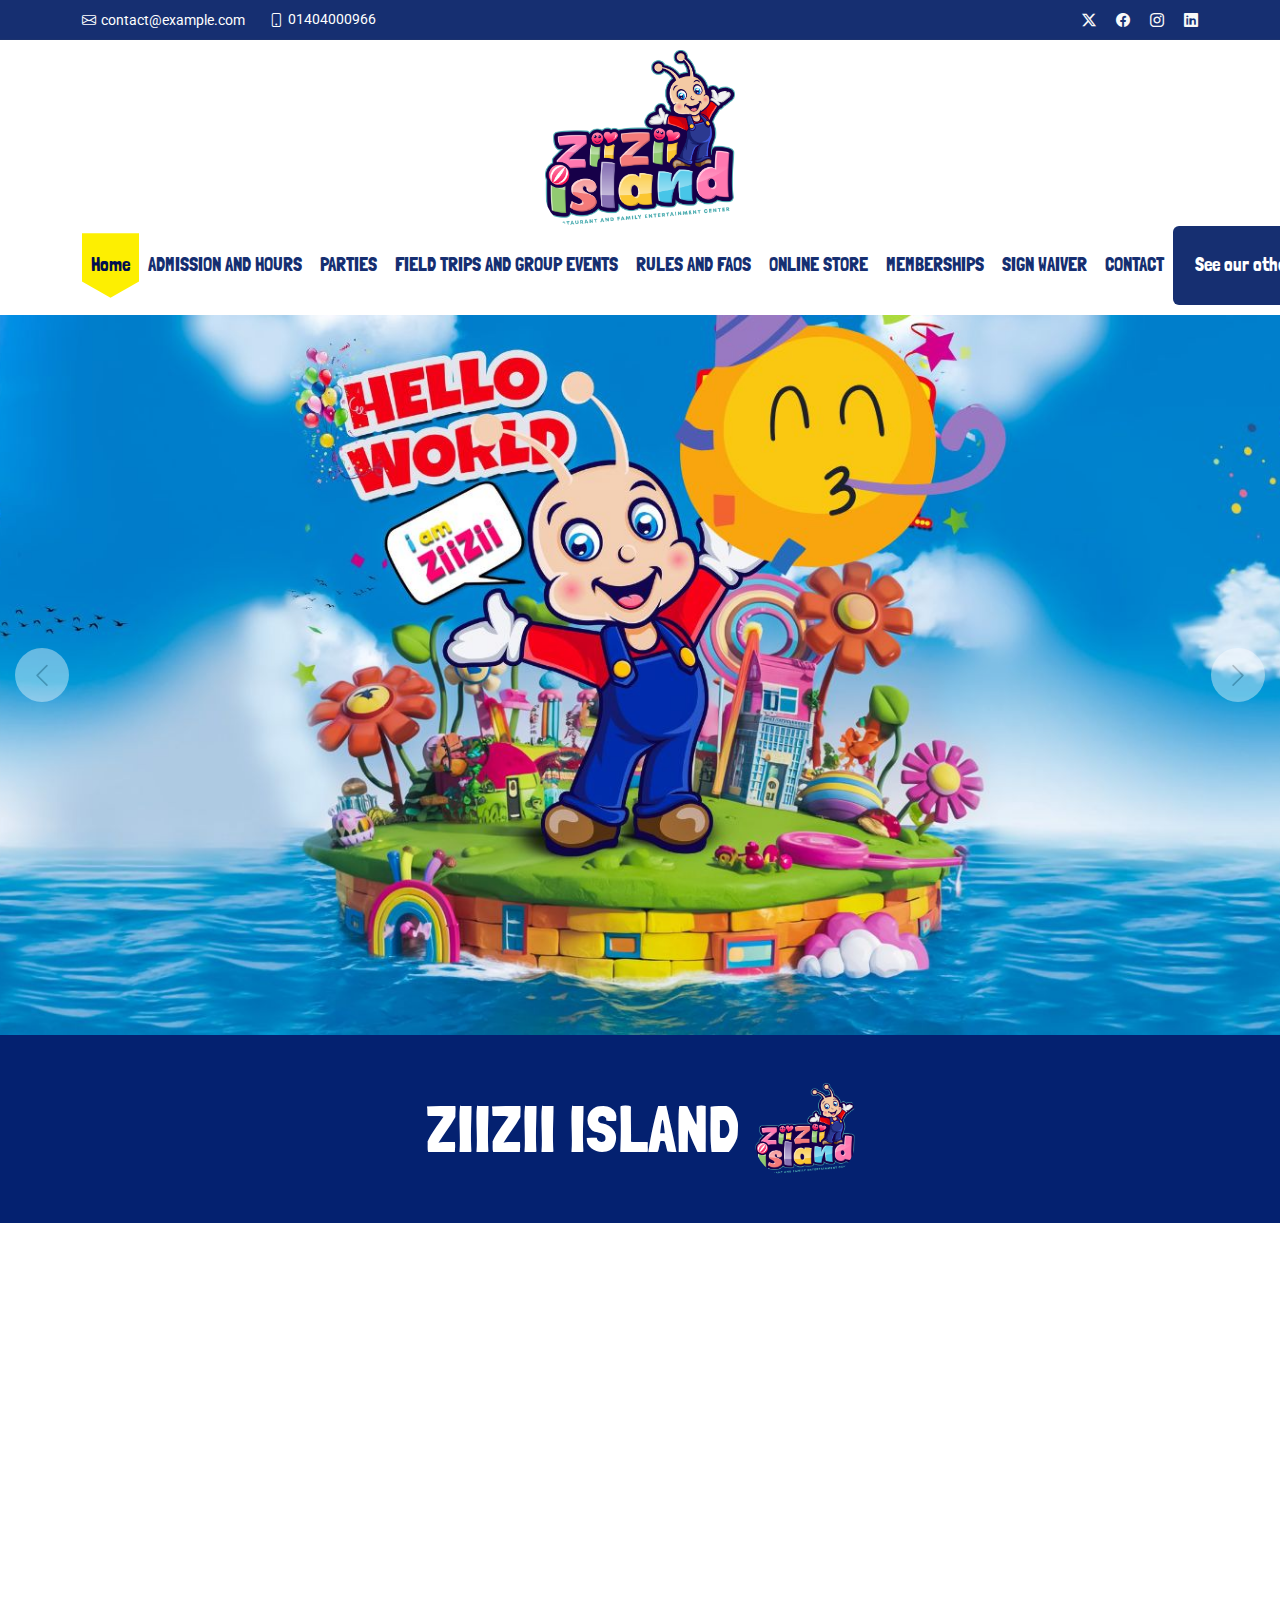
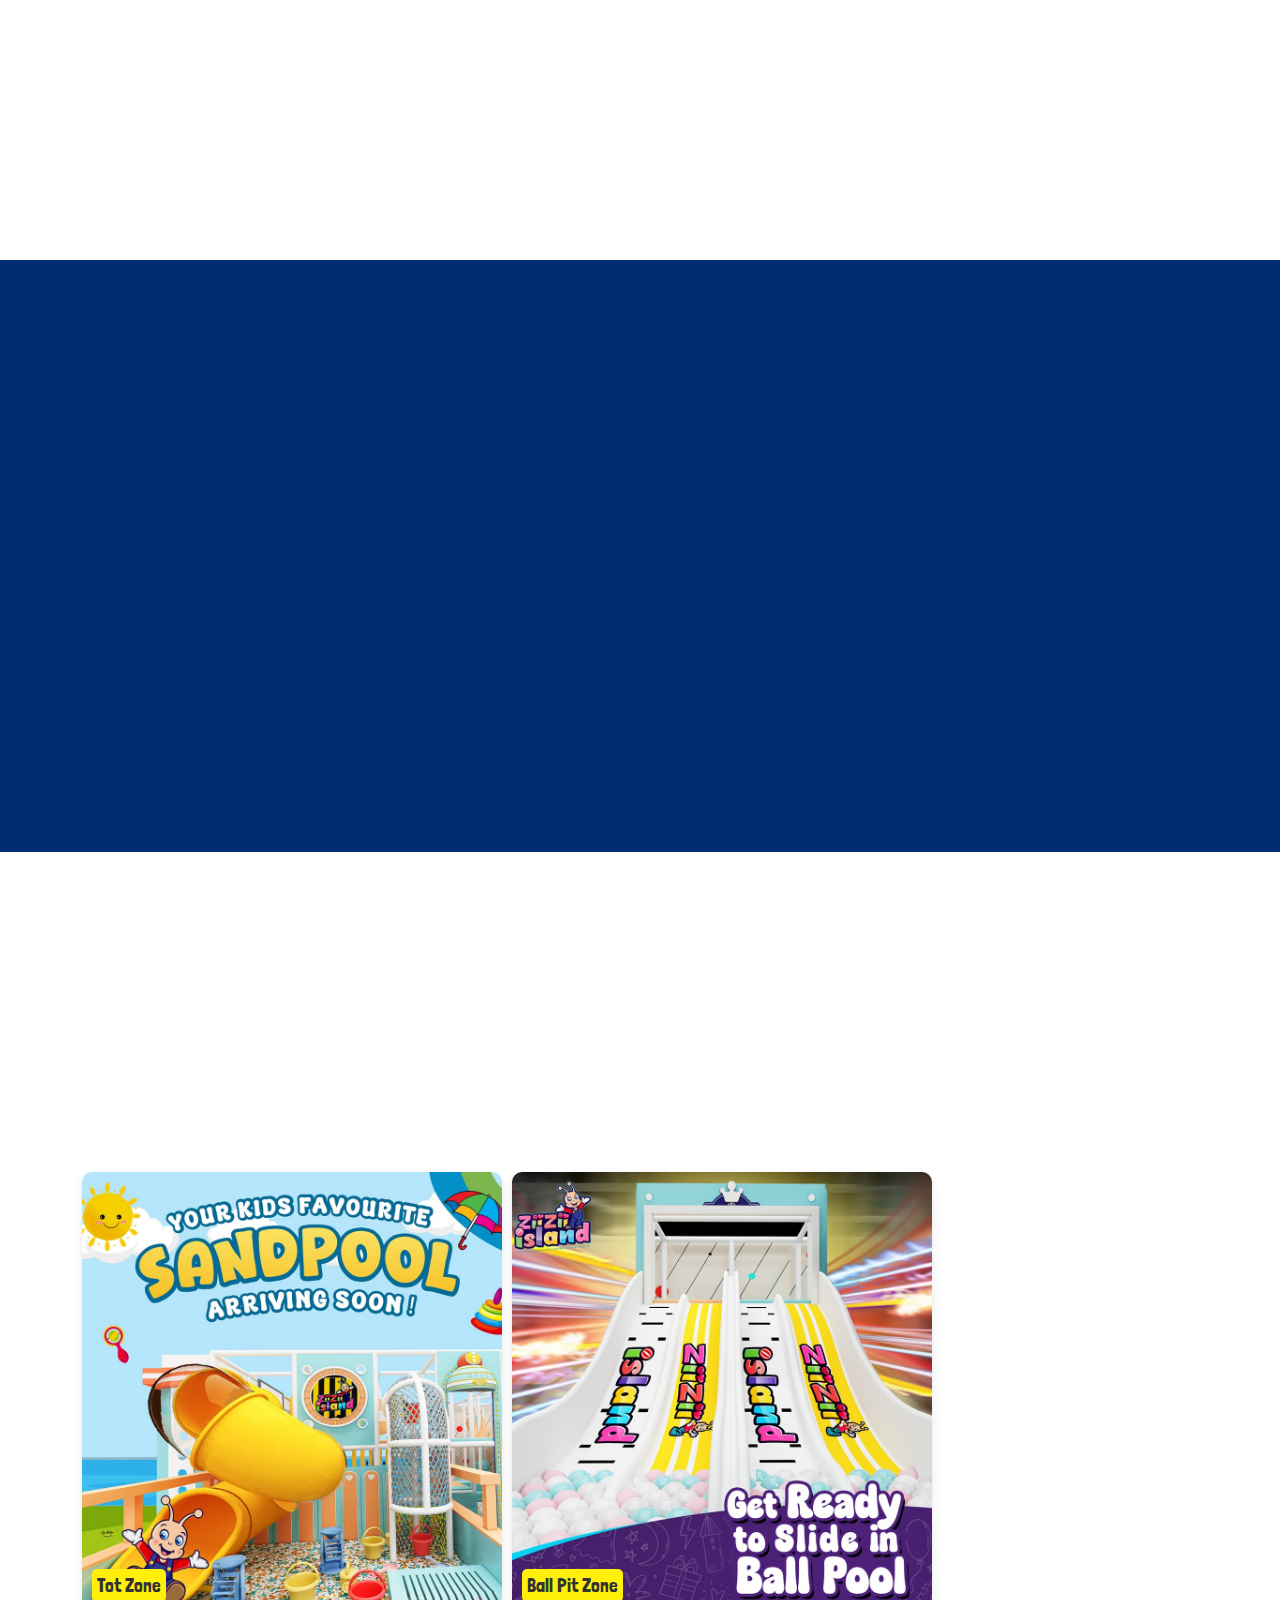
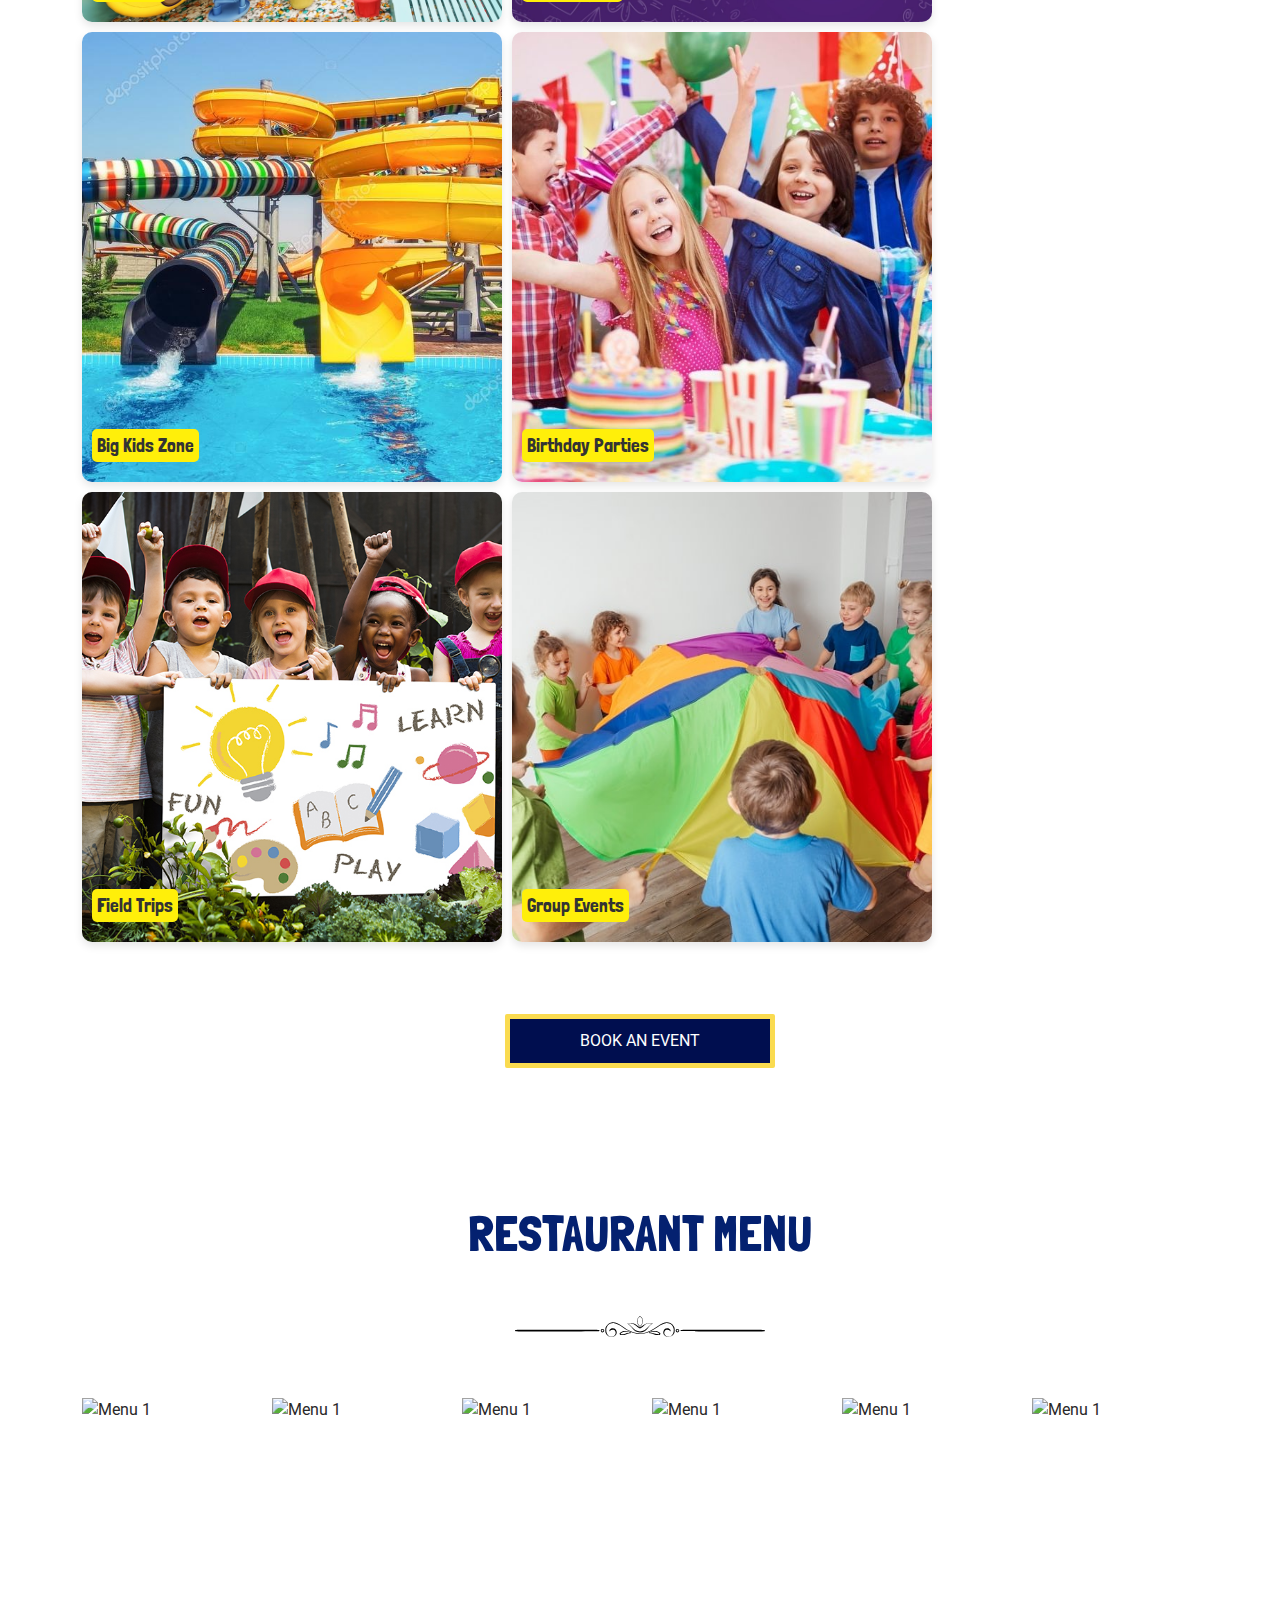
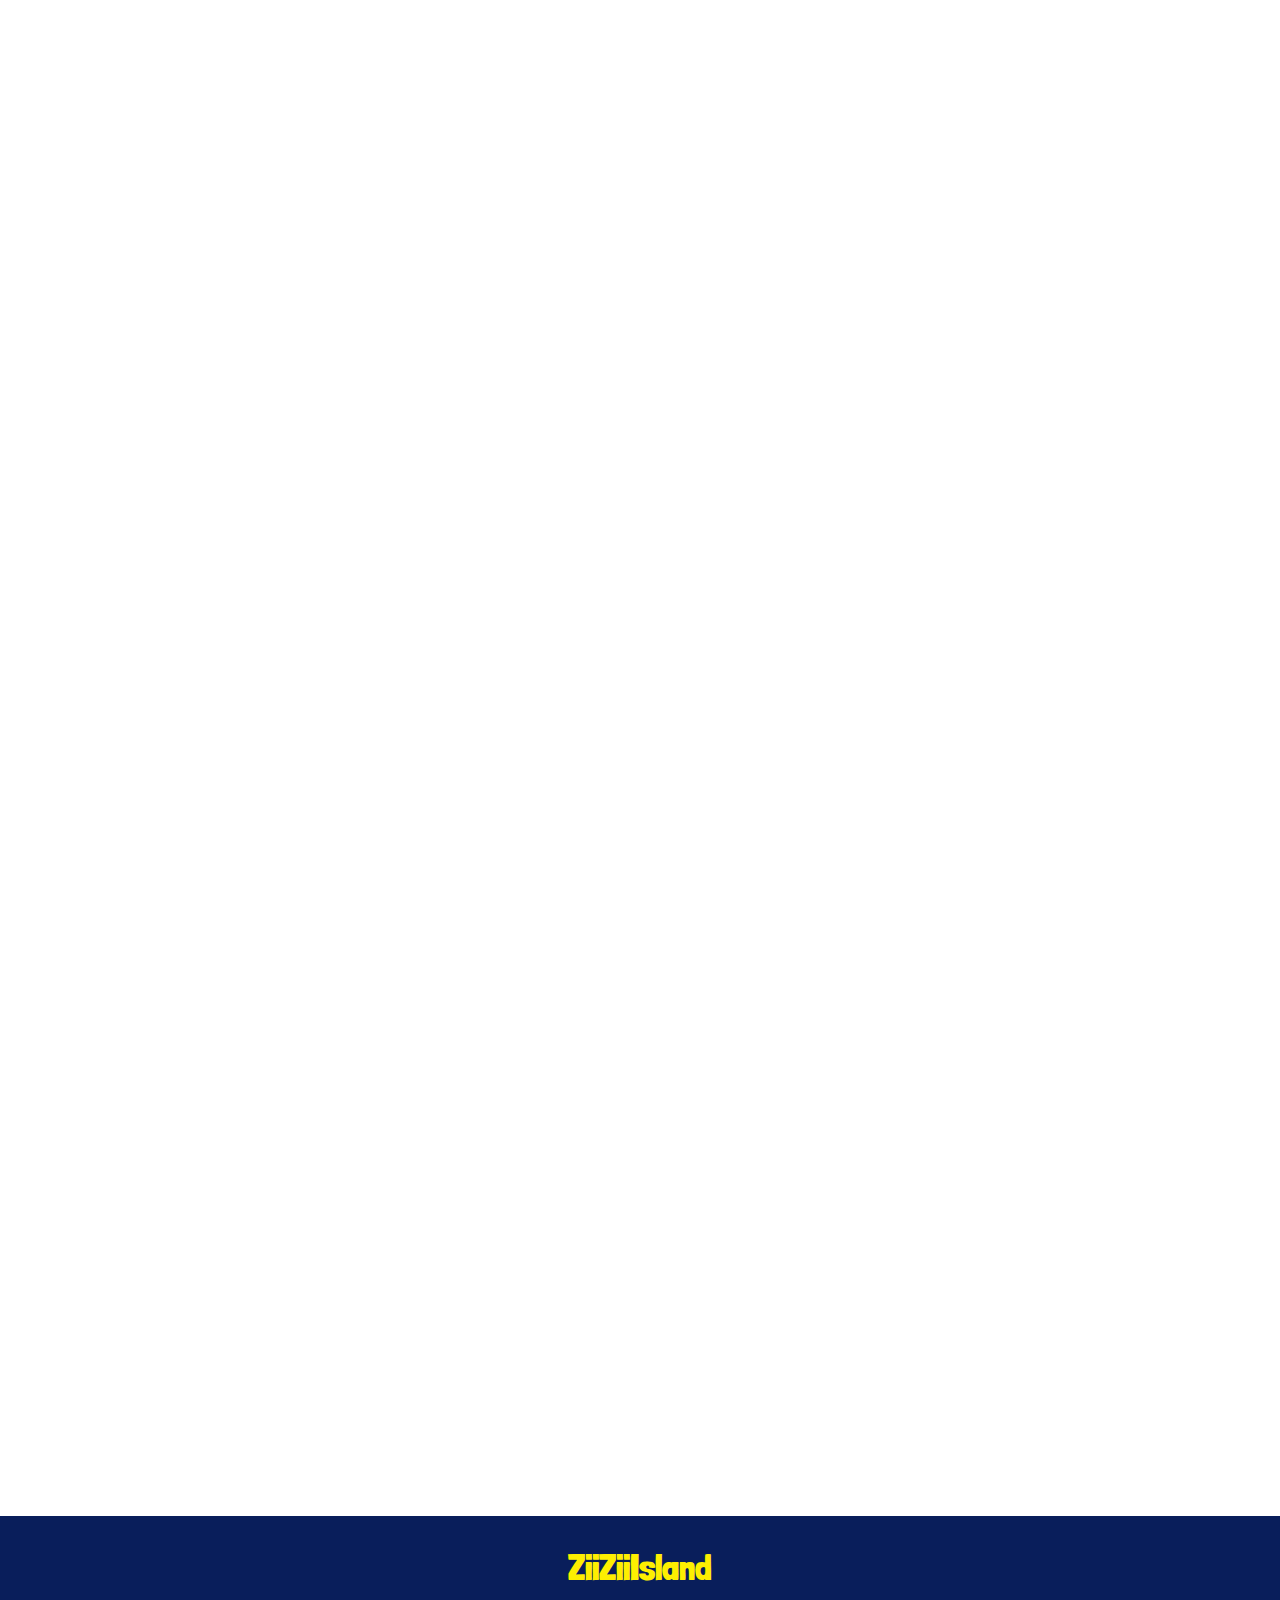
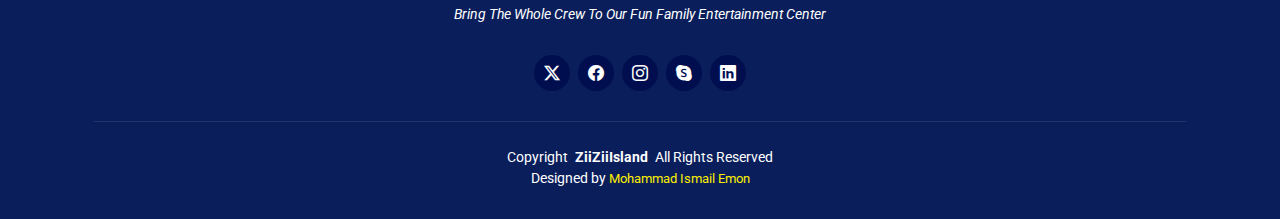
==== index.html @ 19a03577 "some update added" ====
<!DOCTYPE html>
<html lang="en">

<head>
  <meta charset="utf-8">
  <meta content="width=device-width, initial-scale=1.0" name="viewport">
  <title>ziizii-island</title>
  <meta name="description" content="">
  <meta name="keywords" content="">

  <!-- Favicons -->
  <link href="/assets/img/kids-logo/logo2.png" rel="icon">
  <link href="/assets/img/kids-logo/logo2.png" rel="apple-touch-icon">






  <!-- Fonts -->
  <link href="https://fonts.googleapis.com" rel="preconnect">
  <link href="https://fonts.gstatic.com" rel="preconnect" crossorigin>
  <link href="https://fonts.googleapis.com/css2?family=Roboto:ital,wght@0,100;0,300;0,400;0,500;0,700;0,900;1,100;1,300;1,400;1,500;1,700;1,900&family=Montserrat:ital,wght@0,100;0,200;0,300;0,400;0,500;0,600;0,700;0,800;0,900;1,100;1,200;1,300;1,400;1,500;1,600;1,700;1,800;1,900&family=Poppins:ital,wght@0,100;0,200;0,300;0,400;0,500;0,600;0,700;0,800;0,900;1,100;1,200;1,300;1,400;1,500;1,600;1,700;1,800;1,900&display=swap" rel="stylesheet">
  <link href="https://fonts.googleapis.com/css2?family=Londrina+Solid:wght@100;300;400;900&display=swap" rel="stylesheet">


  <!-- Vendor CSS Files -->
  <link href="assets/vendor/bootstrap/css/bootstrap.min.css" rel="stylesheet">
  <link href="assets/vendor/bootstrap-icons/bootstrap-icons.css" rel="stylesheet">
  <link href="assets/vendor/aos/aos.css" rel="stylesheet">
  <link href="assets/vendor/swiper/swiper-bundle.min.css" rel="stylesheet">
  <!-- <link href="assets/vendor/glightbox/css/glightbox.min.css" rel="stylesheet"> -->

  <!-- Main CSS File -->
  <link href="assets/css/main.css" rel="stylesheet">

</head>

<body class="index-page">

  <header id="header" class="header ">

    <div class="topbar topba  d-flex align-items-center">
      <div class="  container d-flex justify-content-center justify-content-md-between">
        <div class="contact-info d-flex align-items-center text-white">
          <i class="bi bi-envelope d-flex align-items-center text-white "><a 
            class="text-white" href="mailto:contact@example.com">contact@example.com</a></i>
          <i class="bi bi-phone d-flex align-items-center ms-4 text-white"><span class="text-white">01404000966</span></i>
        </div>
        <div class="social-links  d-none d-md-flex align-items-center">
          <a href="#" class="twitter"><i class="bi bi-twitter-x"></i></a>
          <a href="#" class="facebook"><i class="bi bi-facebook"></i></a>
          <a href="#" class="instagram"><i class="bi bi-instagram"></i></a>
          <a href="#" class="linkedin"><i class="bi bi-linkedin"></i></a>
        </div>
      </div>
    </div><!-- End Top Bar -->

    <div class="branding d-flex align-items-cente">

      <div class="container position-relative d-flex d-md-block align-items-center justify-content-between">
        <a href="index.html" class=" ">
          <img src="/assets/img/kids-logo/logo2.png" alt="" class="rounded-5 mx-auto d-block logo-kids">

        </a>

        <nav id="navmenu" class="navmenu">
          <ul>
            <li><a href="/index.html" class="active">Home</a></li>
            <li><a href="/AdmissionandHours.html">ADMISSION AND HOURS</a></li>
            <li><a href="/Parties.html">PARTIES</a></li>
            <li><a href="/Field-Trips-and-Group-Events.html">FIELD TRIPS AND GROUP EVENTS</a></li>
            <li><a href="/Rules-and-FAQs.html">RULES AND FAOS</a></li>
            <li><a href="#team">ONLINE STORE</a></li>
            <li><a href="/Memberships.html">MEMBERSHIPS</a></li>
            <li><a href="#team">SIGN WAIVER</a></li>
            <li><a href="#contact">CONTACT</a></li>
            <li class="dropdown btn  " style="background-color: #162F71 ;"><a href="#">
              <span class=" location">See our other locations</span>
               <i class="bi bi-chevron-down toggle-dropdown text-warning"></i></a>
              <ul>
                <li><a href="#">Dropdown 1</a></li>
                <li><a href="#">Dropdown 2</a></li>
                <li><a href="#">Dropdown 3</a></li>
                <li><a href="#">Dropdown 4</a></li>
              </ul>
            </li>
         
          </ul>
          <i class="mobile-nav-toggle d-xl-none bi bi-list"></i>
        </nav>

      </div>

    </div>

  </header>

  <main class="main">

    <!-- Hero Section -->
    <section id="hero" class="hero section light-background m-0 p-0 ">

      <!-- <div class="info d-flex align-items-center">
        <div class="container">
       <div class="mb-5">
        <div class="row justify-content-center mb-5" data-aos="zoom-out-up" data-aos-delay="100">
          <div class="col-lg-8 text-center  py-2 px-2 py-md-5 px-md-4 custom-bg ">
            <h2 class="m-2 p-0">A Soft Indoor Playground Where <span>Imagination Runs Wild in Maryland</span></h2>
            <p class=" my-2 text-dark">Bring The Whole Crew To Our Fun Family Entertainment Center</p>
            <a href="#featured-services " class="btn-get-started mt-4 py-3">BOOK AN EVENT</a>
        </div>
        
        </div>
       </div>
        </div>
      </div> -->

      <div id="hero-carousel" class="carousel slide" data-bs-ride="carousel" data-bs-interval="5000">

        <div class="carousel-item active">
          <img src="assets/img/hero-carousel/hero-carousel-2.0.jpg" alt="">
        </div>

        <div class="carousel-item">
          <img src="assets/img/hero-carousel/baba1.png" alt="">
        </div>

        <div class="carousel-item">
          <img src="assets/img/hero-carousel/fish.png" alt="">
        </div>

        <a class="carousel-control-prev" href="#hero-carousel" role="button" data-bs-slide="prev">
          <span class="carousel-control-prev-icon bi bi-chevron-left" aria-hidden="true"></span>
        </a>

        <a class="carousel-control-next" href="#hero-carousel" role="button" data-bs-slide="next">
          <span class="carousel-control-next-icon bi bi-chevron-right" aria-hidden="true"></span>
        </a>

      </div>

    </section><!-- /Hero Section -->

    <!-- frederick section -->
    
    <div class="d-flex align-items-center justify-content-center p-5" id="title-heading">
      <h1 class="frederick m-0 ">ZIIZII ISLAND</h1>
      <img class="title-img rounded-5 ms-3" src="./assets/img/kids-logo/logo2.png" alt="Logo">
    </div>
    


   
      
    <!--frederick section end -->

<!-- About Section -->
<section id="about" class="about section">
  <div class="container" data-aos="fade-up-right" data-aos-delay="100">
    <div class="row gy-4 gx-5 align-items-stretch">
      <!-- Video Section -->
      <div class="col-lg-6 d-flex">
        <div class="ratio ratio-16x9 w-100 align-self-stretch">
          <video autoplay muted playsinline controls class="rounded-4 h-100" id="playground-video">
            <source src="/assets/img/kids-logo/ziizii video.mp4" type="video/mp4">
            Your browser does not support the video tag.
          </video>
        </div>
      </div>
      <!-- Text Section -->
      <div class="col-lg-6 content" data-aos="zoom-out-left">
        <h3 class="py-3" data-aos="zoom-out-right">Special Indoor Playground Zones</h3>
        <p class="text-dark">
          From toddlers to pre-teens, we have specialized zones for each age group: the Tot Zone, the Ball Pit Zone, and the Big Kids Zone. Whether your child needs a fundamental and safe play area or a towering 3-level play structure, Me Land has it all!
        </p>

        <h3 class="py-3" data-aos="zoom-out-down">Play Packages For Private Parties</h3>
        <p class="text-dark">
          Ready to plan a party that keeps everyone moving? Book a private party with full set-up, custom invitations, a dedicated host, and exclusive playtime for all guests. We’ll help you plan and run private events for 20+ kids at a time (additional charge for extra guests).
        </p>

        <h3 class="py-3" data-aos="zoom-in-right" data-aos-delay="200">Extra Fun Family Entertainment Center</h3>
        <p class="text-dark">
          Seven days a week, bring the kiddos for fun indoor play and creativity galore. We’ve carefully designed our play zones, equipment, and facilities for a safe, imaginative, and memorable experience.
        </p>
      </div>
    </div>
  </div>
</section>





    <!-- faqs section -->
    <section class="faqs" >
      <div class="playground-section container" data-aos="zoom-out-right">
        <!-- <div class="ribbon"></div> -->
        <h1 class="playground-title">THE BEST INDOOR PLAYGROUND</h1>
        <h2 class="playground-subtitle">PARTY EXPERIENCE YOU'LL FIND IN MARYLAND</h2>
        <p class="playground-description">
            We wanted to create a place where the fun never stops. Kids can feel empowered to be themselves, try new things, and use their imagination. Me Land is an active adventure for kids and toddlers, aged 12 and under, featuring tons of slides, games, structures, and courses to climb, crawl, and sit on. For over 2 years, we’ve prioritized making our indoor playground the safest fun facility with epic party experiences. Plan your next event with us or drop in anytime to see it for yourself!
        </p>
        <a href="#" class="playground-button">READ THE FAQS</a>
    </div>
    </section>
    <!-- faqs section -->




    <!-- Portfolio Section -->
    <section id="portfolio" class="portfolio section">

      <div class="portfolio-section container" data-aos="fade-up">
        <div class="ribbon"></div>
        <h1 class="portfolio-title my-0">We’re Not Just Any</h1>
        <h2 class="portfolio-subtitle">Family Entertainment Center</h2>
        <p class="portfolio-description">
          Featuring 3 specialized play areas, private party rooms, and everything in between, Me Land gives kids a unique place to create special memories. With an all-day play policy running every day of the week, you’ll always have a quick solution for the inevitable “I’m bored.”
        </p>
       
    </div>
      
      <!-- End Section Title -->

      <div class="container">

        <div class=""  >

         
          <div class="responsive-grid">
           
           
            <div class="grid-item product-img--main" data-scale="1.6" data-image="/assets/img/hero-carousel/hero-carousel-1.0.jpg">
              <h3>Tot Zone</h3>
            </div>
       
            <div class="grid-item product-img--main" data-scale="2" data-image="/assets/img/hero-carousel/pool.jpg">
                <h3>Ball Pit Zone</h3>
            </div>

            <div class="grid-item product-img--main img-fluid" data-scale="2" data-image="/assets/img/portfolio/app-3.jpg">
              <h3>Big Kids Zone</h3>
          </div>

          <div class="grid-item product-img--main" data-scale="1.6" data-image="/assets/img/portfolio/app-4.jpg">
            <h3>Birthday Parties</h3>
        </div>

        <div class="grid-item product-img--main" data-scale="2" data-image="/assets/img/portfolio/product-1.jpg">
          <h3>Field Trips</h3>
      </div>

      <div class="grid-item product-img--main" data-scale="2" data-image="/assets/img/portfolio/product-2.jpg">
        <h3>Group Events</h3>
    </div>
            <!-- Add more grid items as needed -->
        </div>
        
        

        </div>
        <div class="d-flex justify-content-center pt-5 mt-4 py-3">
          <a href="#" class="event-book-button ">BOOK 
             AN EVENT</a>
        </div>
        
      </div>

    </section><!-- /Portfolio Section -->


<!-- menu section -->
     <!-- Portfolio Section -->
     <section id="menu" class="portfolio section">

      <h1 class="portfolio-title  position-relative text-center">
        Restaurant Menu
        <div class="decorative-icon  ">
          <img src="./assets/img/kids-logo/line.svg" alt="Decorative Line" width="250">
        </div>
      </h1>
      
      
      
      <!-- End Section Title -->

      <div class="container ">
        <!-- Grid -->
        <div class="row ">
          <div class="col-md-2 col-3">
            <img class="menu-img" src="https://marketplace.canva.com/EAGGSKsak_g/1/0/1035w/canva-gray-illustrative-restaurant-menu-vim-g2EDl7U.jpg" class="img-fluid rounded shadow-sm" alt="Menu 1" data-bs-toggle="modal"
             data-bs-target="#imageModal" onclick="setModalImage('https://marketplace.canva.com/EAGGSKsak_g/1/0/1035w/canva-gray-illustrative-restaurant-menu-vim-g2EDl7U.jpg')" />
          </div>
          <div class="col-md-2 col-3">
            <img class="menu-img" src="https://marketplace.canva.com/EAGGSKsak_g/1/0/1035w/canva-gray-illustrative-restaurant-menu-vim-g2EDl7U.jpg" class="img-fluid rounded shadow-sm" alt="Menu 1" data-bs-toggle="modal"
             data-bs-target="#imageModal" onclick="setModalImage('https://marketplace.canva.com/EAGGSKsak_g/1/0/1035w/canva-gray-illustrative-restaurant-menu-vim-g2EDl7U.jpg')" />
          </div>
          <div class="col-md-2 col-3">
            <img class="menu-img" src="https://marketplace.canva.com/EAGGSKsak_g/1/0/1035w/canva-gray-illustrative-restaurant-menu-vim-g2EDl7U.jpg" class="img-fluid rounded shadow-sm" alt="Menu 1" data-bs-toggle="modal"
             data-bs-target="#imageModal" onclick="setModalImage('https://marketplace.canva.com/EAGGSKsak_g/1/0/1035w/canva-gray-illustrative-restaurant-menu-vim-g2EDl7U.jpg')" />
          </div>
          <div class="col-md-2 col-3">
            <img class="menu-img" src="https://marketplace.canva.com/EAGGSKsak_g/1/0/1035w/canva-gray-illustrative-restaurant-menu-vim-g2EDl7U.jpg" class="img-fluid rounded shadow-sm" alt="Menu 1" data-bs-toggle="modal"
             data-bs-target="#imageModal" onclick="setModalImage('https://marketplace.canva.com/EAGGSKsak_g/1/0/1035w/canva-gray-illustrative-restaurant-menu-vim-g2EDl7U.jpg')" />
          </div>
          <div class="col-md-2 col-3">
            <img class="menu-img" src="https://marketplace.canva.com/EAGGSKsak_g/1/0/1035w/canva-gray-illustrative-restaurant-menu-vim-g2EDl7U.jpg" class="img-fluid rounded shadow-sm" alt="Menu 1" data-bs-toggle="modal"
             data-bs-target="#imageModal" onclick="setModalImage('https://marketplace.canva.com/EAGGSKsak_g/1/0/1035w/canva-gray-illustrative-restaurant-menu-vim-g2EDl7U.jpg')" />
          </div>
          <div class="col-md-2 col-3">
            <img class="menu-img" src="https://marketplace.canva.com/EAGGSKsak_g/1/0/1035w/canva-gray-illustrative-restaurant-menu-vim-g2EDl7U.jpg" class="img-fluid rounded shadow-sm" alt="Menu 1" data-bs-toggle="modal"
             data-bs-target="#imageModal" onclick="setModalImage('https://marketplace.canva.com/EAGGSKsak_g/1/0/1035w/canva-gray-illustrative-restaurant-menu-vim-g2EDl7U.jpg')" />
          </div>
         
       
        </div>
      </div>
      
      <!-- Modal -->
      <div class="modal fade" id="imageModal" tabindex="-1" aria-labelledby="imageModalLabel" aria-hidden="true">
        <div class="modal-dialog modal-dialog-centered">
          <div class="modal-content bg-dark p-4">
            <button type="button" class="btn-close  position-absolute top-0 end-0 m-3" data-bs-dismiss="modal" aria-label="Close"></button>

            <div class="modal-body text-center">
              <img id="modalImage" src="" class="img-fluid rounded" alt="Selected Image" />
            </div>
          </div>
        </div>
      </div>
      

    </section><!-- /Portfolio Section -->



    <!-- Testimonials Section -->
    <section id="testimonials" class="testimonials section">

      <!-- Section Title -->
      <div class="container " data-aos="zoom-in-up">
        <div class="portfolio-section container">
          <div class="ribbon"></div>
          <h1 class="portfolio-title my-0">What</h1>
          <h2 class="portfolio-subtitle">Parents Say</h2>
      </div>
      </div><!-- End Section Title -->

      <div class="container" data-aos="fade-up" data-aos-delay="100">

        <div class="swiper init-swiper">
          <script type="application/json" class="swiper-config">
            {
              "loop": true,
              "speed": 600,
              "autoplay": {
                "delay": 5000
              },
              "slidesPerView": "auto",
              "pagination": {
                "el": ".swiper-pagination",
                "type": "bullets",
                "clickable": true
              },
              "breakpoints": {
                "320": {
                  "slidesPerView": 1,
                  "spaceBetween": 40
                },
                "1200": {
                  "slidesPerView": 3,
                  "spaceBetween": 10
                }
              }
            }
          </script>
          <div class="swiper-wrapper">

            <div class="swiper-slide">
              <div class="testimonial-item">
                <img src="assets/img/testimonials/testimonials-1.jpg" class="testimonial-img" alt="">
                <h3>Saul Goodman</h3>
                <h4>Ceo &amp; Founder</h4>
                <div class="stars">
                  <i class="bi bi-star-fill"></i><i class="bi bi-star-fill"></i><i class="bi bi-star-fill"></i><i class="bi bi-star-fill"></i><i class="bi bi-star-fill"></i>
                </div>
                <p>
                  <i class="bi bi-quote quote-icon-left"></i>
                  <span>Proin iaculis purus consequat sem cure digni ssim donec porttitora entum suscipit rhoncus. Accusantium quam, ultricies eget id, aliquam eget nibh et. Maecen aliquam, risus at semper.</span>
                  <i class="bi bi-quote quote-icon-right"></i>
                </p>
              </div>
            </div><!-- End testimonial item -->

            <div class="swiper-slide">
              <div class="testimonial-item">
                <img src="assets/img/testimonials/testimonials-2.jpg" class="testimonial-img" alt="">
                <h3>Sara Wilsson</h3>
                <h4>Designer</h4>
                <div class="stars">
                  <i class="bi bi-star-fill"></i><i class="bi bi-star-fill"></i><i class="bi bi-star-fill"></i><i class="bi bi-star-fill"></i><i class="bi bi-star-fill"></i>
                </div>
                <p>
                  <i class="bi bi-quote quote-icon-left"></i>
                  <span>Export tempor illum tamen malis malis eram quae irure esse labore quem cillum quid cillum eram malis quorum velit fore eram velit sunt aliqua noster fugiat irure amet legam anim culpa.</span>
                  <i class="bi bi-quote quote-icon-right"></i>
                </p>
              </div>
            </div><!-- End testimonial item -->

            <div class="swiper-slide">
              <div class="testimonial-item">
                <img src="assets/img/testimonials/testimonials-3.jpg" class="testimonial-img" alt="">
                <h3>Jena Karlis</h3>
                <h4>Store Owner</h4>
                <div class="stars">
                  <i class="bi bi-star-fill"></i><i class="bi bi-star-fill"></i><i class="bi bi-star-fill"></i><i class="bi bi-star-fill"></i><i class="bi bi-star-fill"></i>
                </div>
                <p>
                  <i class="bi bi-quote quote-icon-left"></i>
                  <span>Enim nisi quem export duis labore cillum quae magna enim sint quorum nulla quem veniam duis minim tempor labore quem eram duis noster aute amet eram fore quis sint minim.</span>
                  <i class="bi bi-quote quote-icon-right"></i>
                </p>
              </div>
            </div><!-- End testimonial item -->

            <div class="swiper-slide">
              <div class="testimonial-item">
                <img src="assets/img/testimonials/testimonials-4.jpg" class="testimonial-img" alt="">
                <h3>Matt Brandon</h3>
                <h4>Freelancer</h4>
                <div class="stars">
                  <i class="bi bi-star-fill"></i><i class="bi bi-star-fill"></i><i class="bi bi-star-fill"></i><i class="bi bi-star-fill"></i><i class="bi bi-star-fill"></i>
                </div>
                <p>
                  <i class="bi bi-quote quote-icon-left"></i>
                  <span>Fugiat enim eram quae cillum dolore dolor amet nulla culpa multos export minim fugiat minim velit minim dolor enim duis veniam ipsum anim magna sunt elit fore quem dolore labore illum veniam.</span>
                  <i class="bi bi-quote quote-icon-right"></i>
                </p>
              </div>
            </div><!-- End testimonial item -->

            <div class="swiper-slide">
              <div class="testimonial-item">
                <img src="assets/img/testimonials/testimonials-5.jpg" class="testimonial-img" alt="">
                <h3>John Larson</h3>
                <h4>Entrepreneur</h4>
                <div class="stars">
                  <i class="bi bi-star-fill"></i><i class="bi bi-star-fill"></i><i class="bi bi-star-fill"></i><i class="bi bi-star-fill"></i><i class="bi bi-star-fill"></i>
                </div>
                <p>
                  <i class="bi bi-quote quote-icon-left"></i>
                  <span>Quis quorum aliqua sint quem legam fore sunt eram irure aliqua veniam tempor noster veniam enim culpa labore duis sunt culpa nulla illum cillum fugiat legam esse veniam culpa fore nisi cillum quid.</span>
                  <i class="bi bi-quote quote-icon-right"></i>
                </p>
              </div>
            </div><!-- End testimonial item -->

          </div>
          <div class="swiper-pagination"></div>
        </div>

      </div>

    </section><!-- /Testimonials Section -->







    <!-- Contact Section -->
    <section id="contact" class="contact section ">

      <!-- Section Title -->
      <div class="container " data-aos="fade-up">
        <h2>Walk Into An All-New
          Indoor Playground Experience</h2>
        <p class="">Book your private party or just walk in when you find the right day to play. We’re open all week to promote never-ending fun!</p>
      </div><!-- End Section Title -->

      <div class="container" data-aos="fade-up" data-aos-delay="100">

        <div class="mb-4" data-aos="fade-up" data-aos-delay="200">
          <iframe style="border:0; width: 100%; height: 270px;"
           src="https://www.google.com/maps/embed?pb=!1m23!1m12!1m3!1d230.61204253196044!
           2d91.81237014799079!3d22.361455688079545!2m3!1f0!2f0!3f0!3m2!1i1024!2i768!4f13.
           1!4m8!3e2!4m0!4m5!1s0x30acd9a12c6a2ed9%3A0xf46a3e39d2fc9fb6!2s9R66%2B7MF%20Khulshi%20Mart%2C%204%20Zakir%20Hossain%20Rd%2C%20Chattogram%204000!
           3m2!1d22.3615538!2d91.8123834!5e0!3m2!1sen!2sbd!4v1734172953094!5m2!1sen!2sbd" frameborder="0" allowfullscreen="" loading="lazy" referrerpolicy="no-referrer-when-downgrade"></iframe>
        </div><!-- End Google Maps -->

        




        <div class="row gy-4">

          <div class="col-lg-4">
            <div class="info-item d-flex" data-aos="fade-up" data-aos-delay="300">
              <i class="bi bi-geo-alt flex-shrink-0"></i>
              <div>
                <h3>Address</h3>
                <p>South Khulshi, Road No #2,
Khulshi Mart Building, 4th Floor,
Khulshi, Chattogram.</p>
              </div>
            </div><!-- End Info Item -->

            <div class="info-item d-flex" data-aos="fade-up" data-aos-delay="400">
              <i class="bi bi-telephone flex-shrink-0"></i>
              <div>
                <h3>Call Us</h3>
                <p>01404000966</p>
              </div>
            </div><!-- End Info Item -->

            <div class="info-item d-flex" data-aos="fade-up" data-aos-delay="500">
              <i class="bi bi-envelope flex-shrink-0"></i>
              <div>
                <h3>Email Us</h3>
                <p>info@ziiziiisland.com</p>
              </div>
            </div><!-- End Info Item -->

          </div>

          <div class="col-lg-8">
            <form action="forms/contact.php" method="post" class="php-email-form" data-aos="fade-up" data-aos-delay="200">
              <div class="row gy-4">

                <div class="col-md-6">
                  <input type="text" name="name" class="form-control" placeholder="Your Name" required="">
                </div>

                <div class="col-md-6 ">
                  <input type="email" class="form-control" name="email" placeholder="Your Email" required="">
                </div>

                <div class="col-md-12">
                  <input type="text" class="form-control" name="subject" placeholder="Subject" required="">
                </div>

                <div class="col-md-12">
                  <textarea class="form-control" name="message" rows="6" placeholder="Message" required=""></textarea>
                </div>

                <div class="col-md-12 text-center">
                  <div class="loading">Loading</div>
                  <div class="error-message"></div>
                  <div class="sent-message">Your message has been sent. Thank you!</div>

                  <button type="submit">Send Message</button>
                </div>

              </div>
            </form>
          </div><!-- End Contact Form -->

        </div>

      </div>

    </section><!-- /Contact Section -->

  </main>

  <footer id="footer" class="footer dark-background">
    <div class="container">
      <h3 class="sitename">ZiiZiiIsland</h3>
      <p>Bring The Whole Crew To Our Fun Family Entertainment Center</p>
      <div class="social-links d-flex justify-content-center">
        <a href=""><i class="bi bi-twitter-x"></i></a>
        <a href=""><i class="bi bi-facebook"></i></a>
        <a href=""><i class="bi bi-instagram"></i></a>
        <a href=""><i class="bi bi-skype"></i></a>
        <a href=""><i class="bi bi-linkedin"></i></a>
      </div>
      <div class="container">
        <div class="copyright">
         <span>Copyright</span> <strong class="px-1 sitename">ZiiZiiIsland</strong> <span>All Rights Reserved</span>
        </div>
        <div class="credits ">
         
          Designed by <a href="">Mohammad Ismail Emon</a>
        </div>
      </div>
    </div>
  </footer>

  <!-- Scroll Top -->
  <a href="#" id="scroll-top" class="scroll-top d-flex align-items-center justify-content-center"><i class="bi bi-arrow-up-short"></i></a>

  <!-- Preloader -->
  <div id="preloader"></div>

  <!-- Vendor JS Files -->
  <script src="assets/vendor/bootstrap/js/bootstrap.bundle.min.js"></script>
  
  <script src="assets/vendor/aos/aos.js"></script>
  <script src="assets/vendor/swiper/swiper-bundle.min.js"></script>
  <script src="assets/vendor/glightbox/js/glightbox.min.js"></script>
  <script src="assets/vendor/imagesloaded/imagesloaded.pkgd.min.js"></script>
  <script src="assets/vendor/isotope-layout/isotope.pkgd.min.js"></script>
<script src="https://code.jquery.com/jquery-3.6.0.min.js"></script>

  <!-- Main JS File -->
  <script src="assets/js/main.js"></script>

</body>

</html>
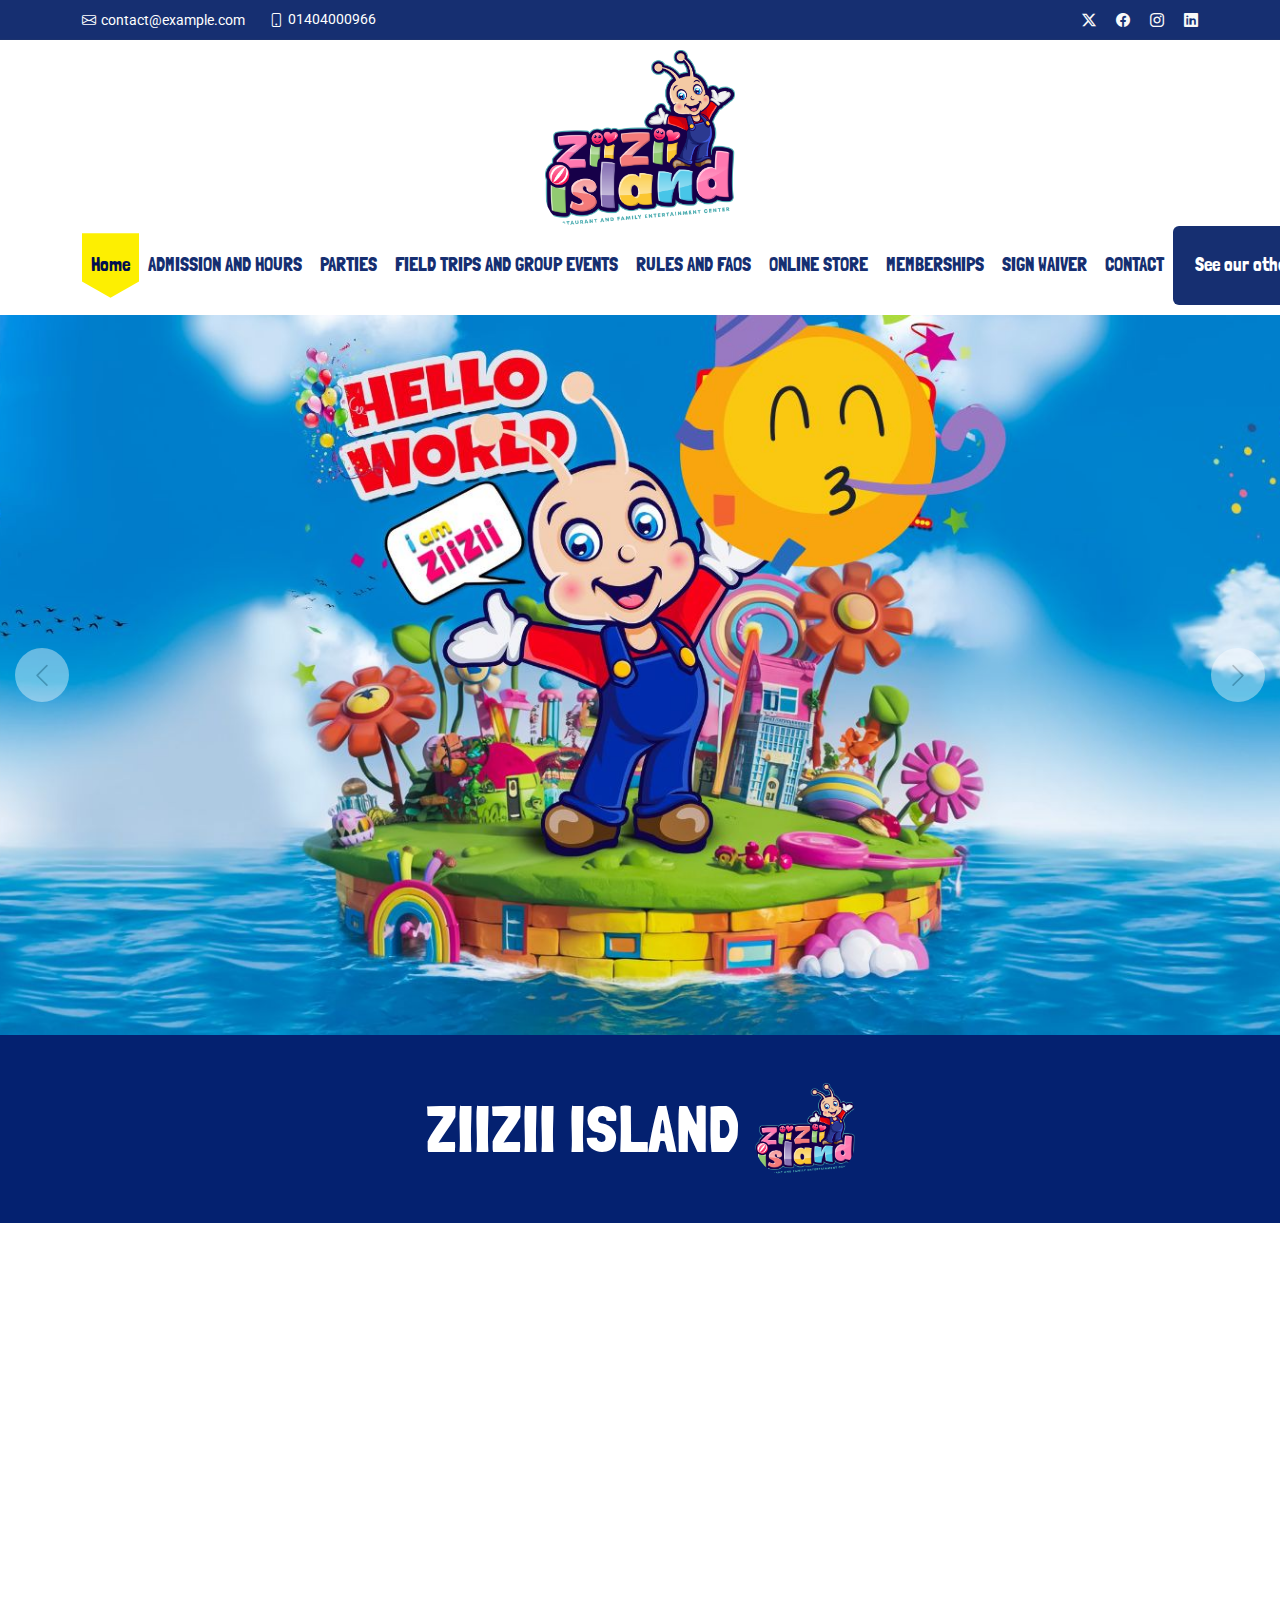
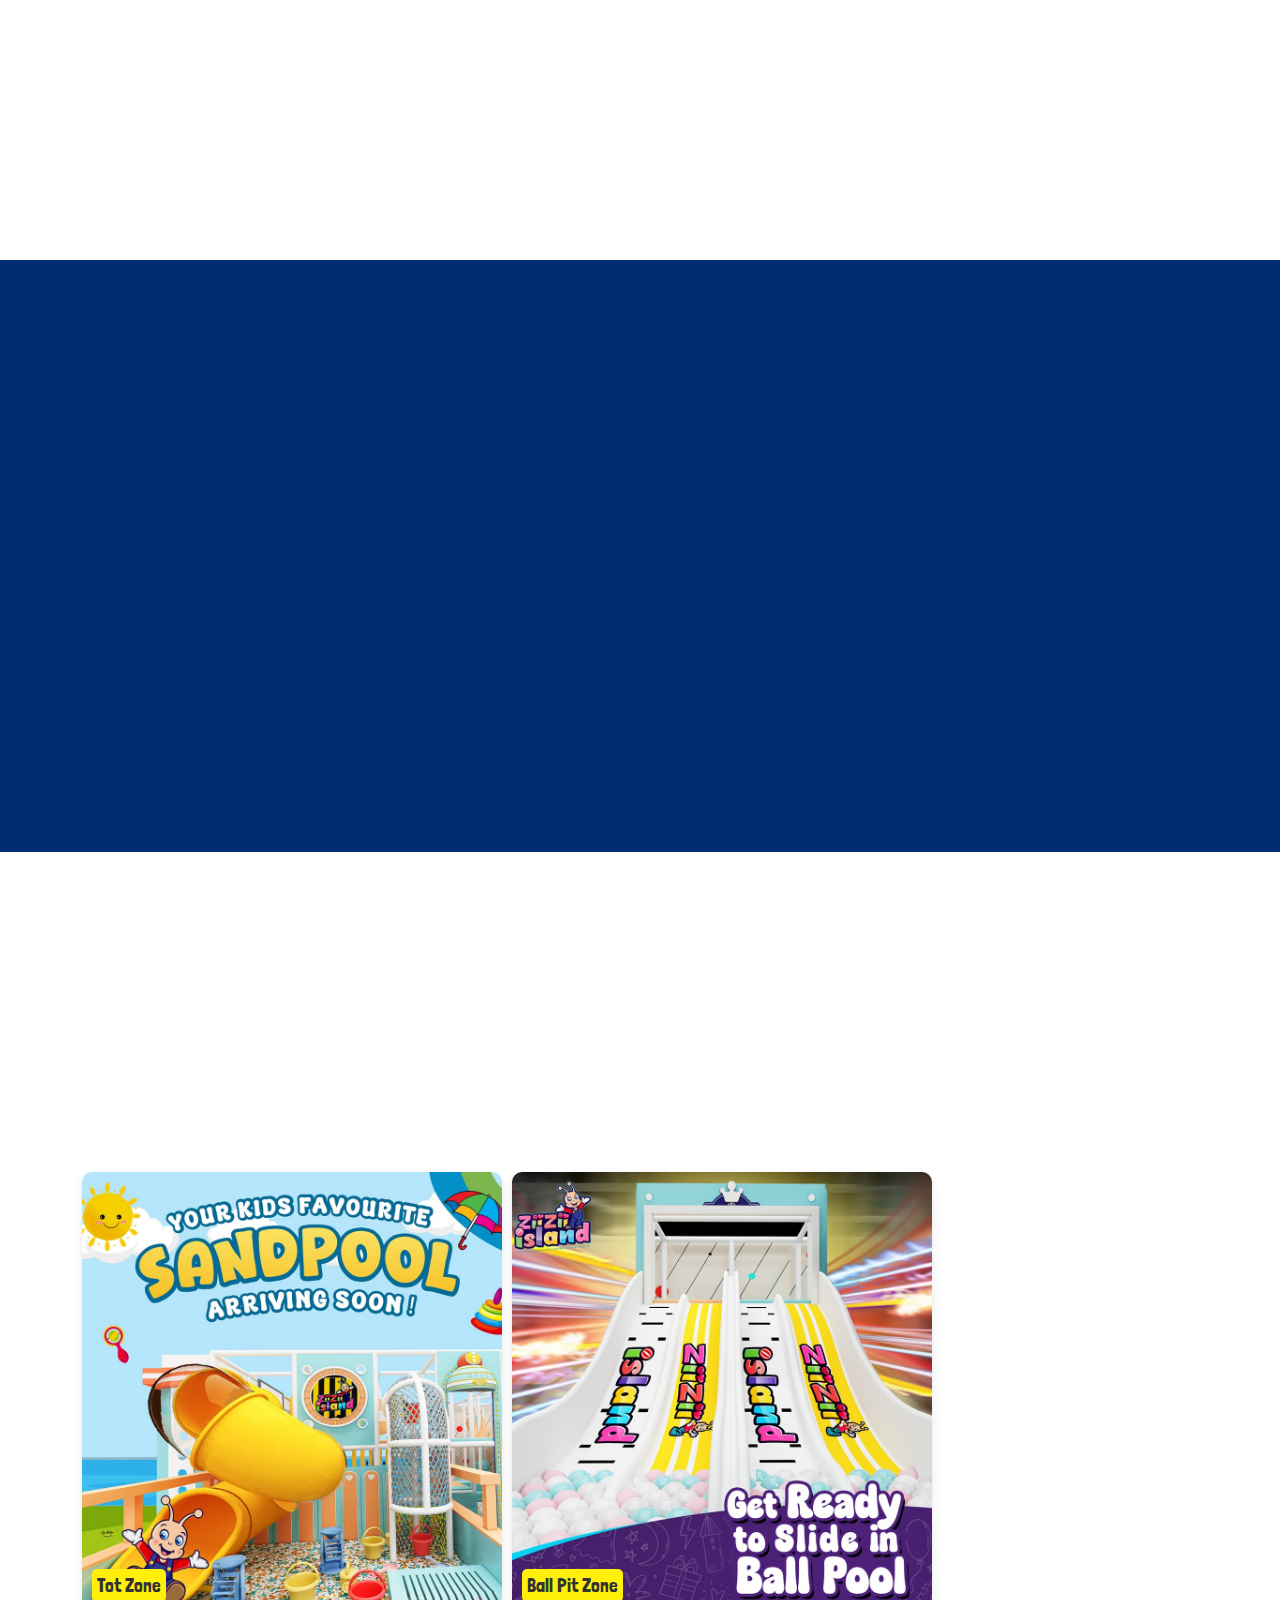
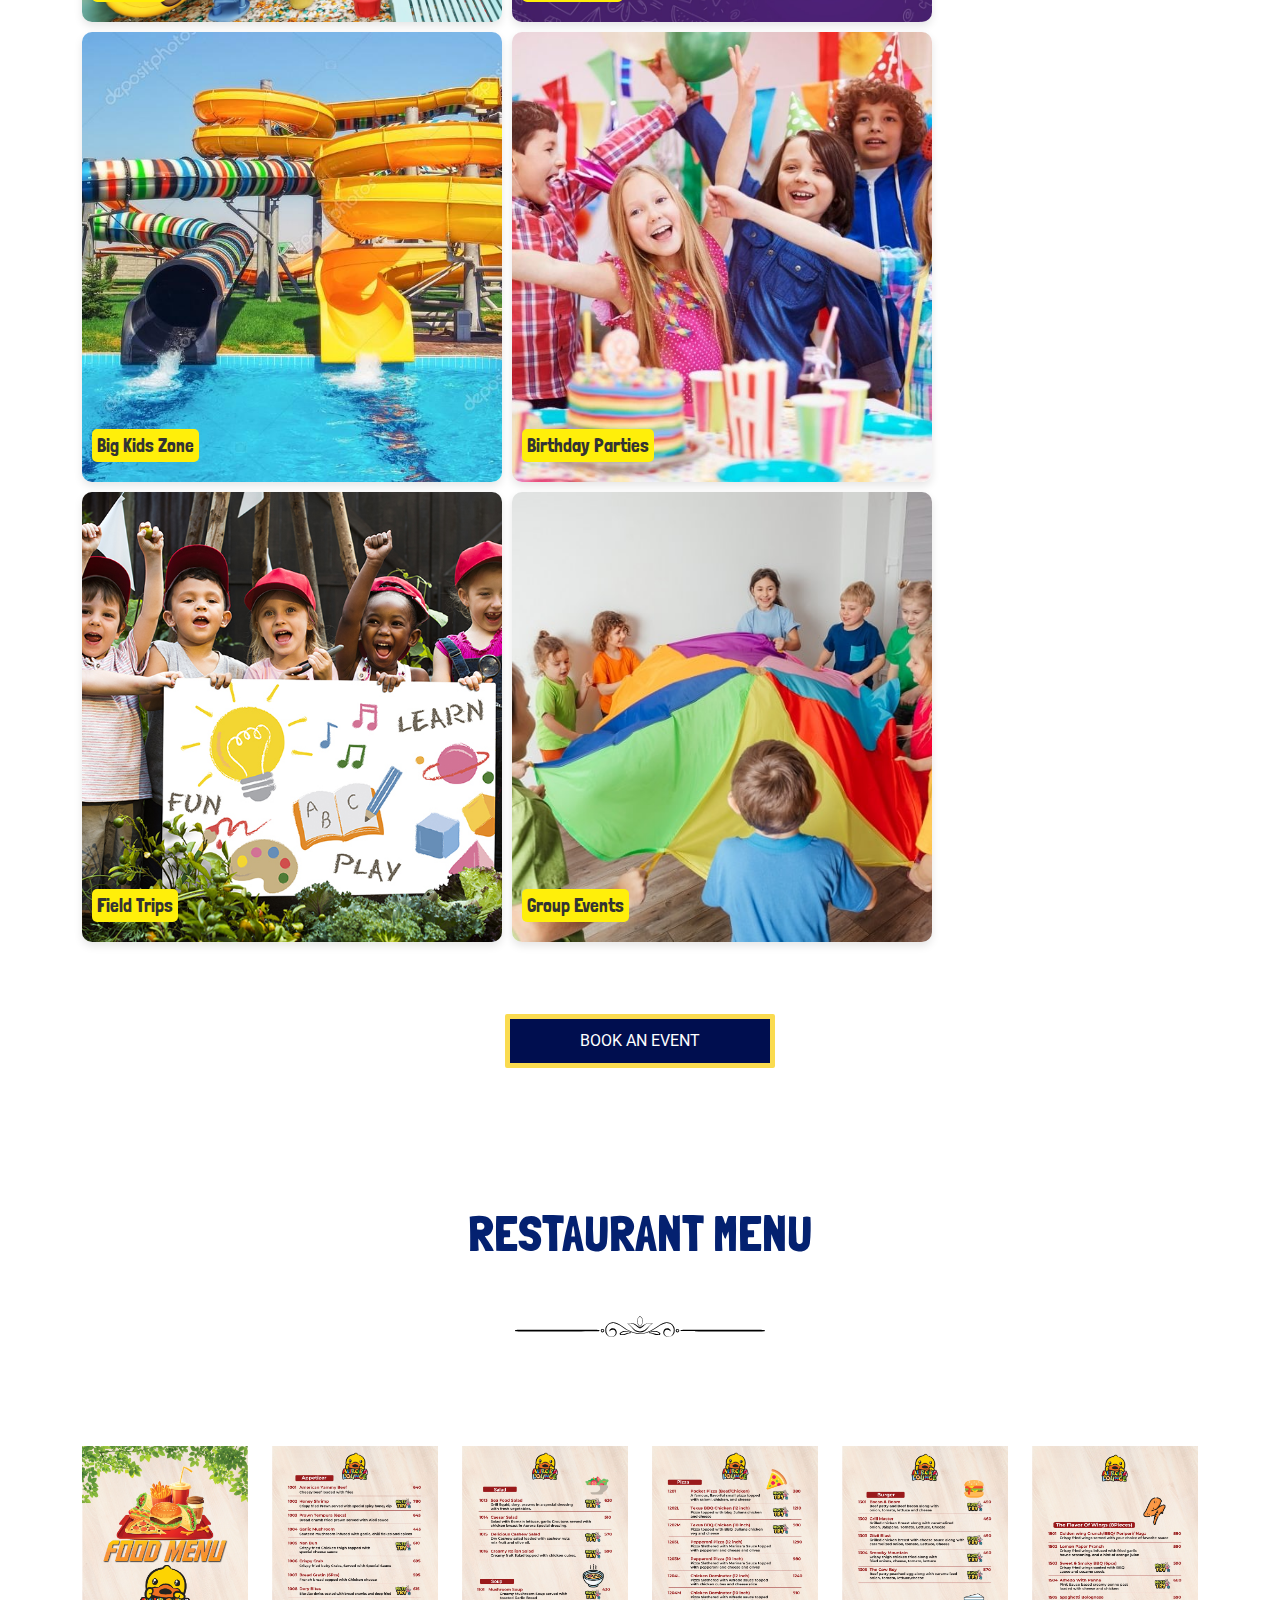
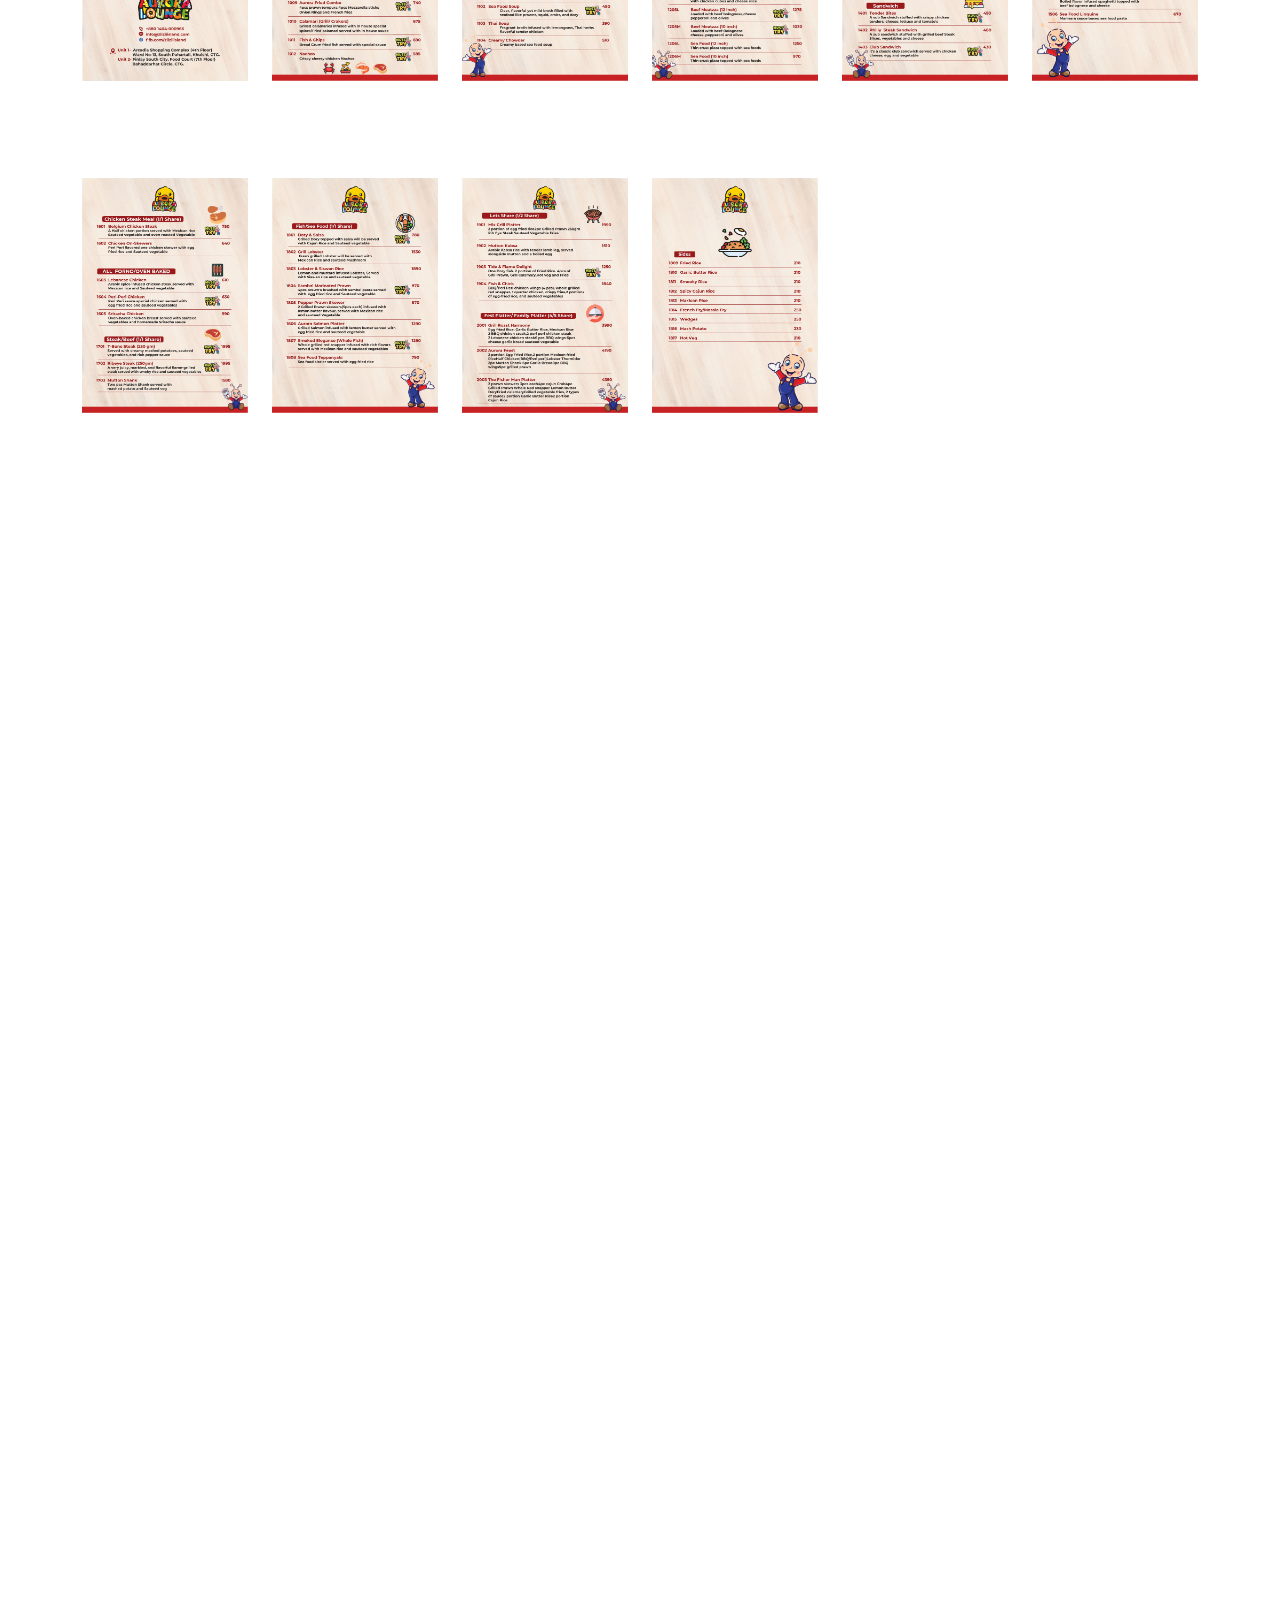
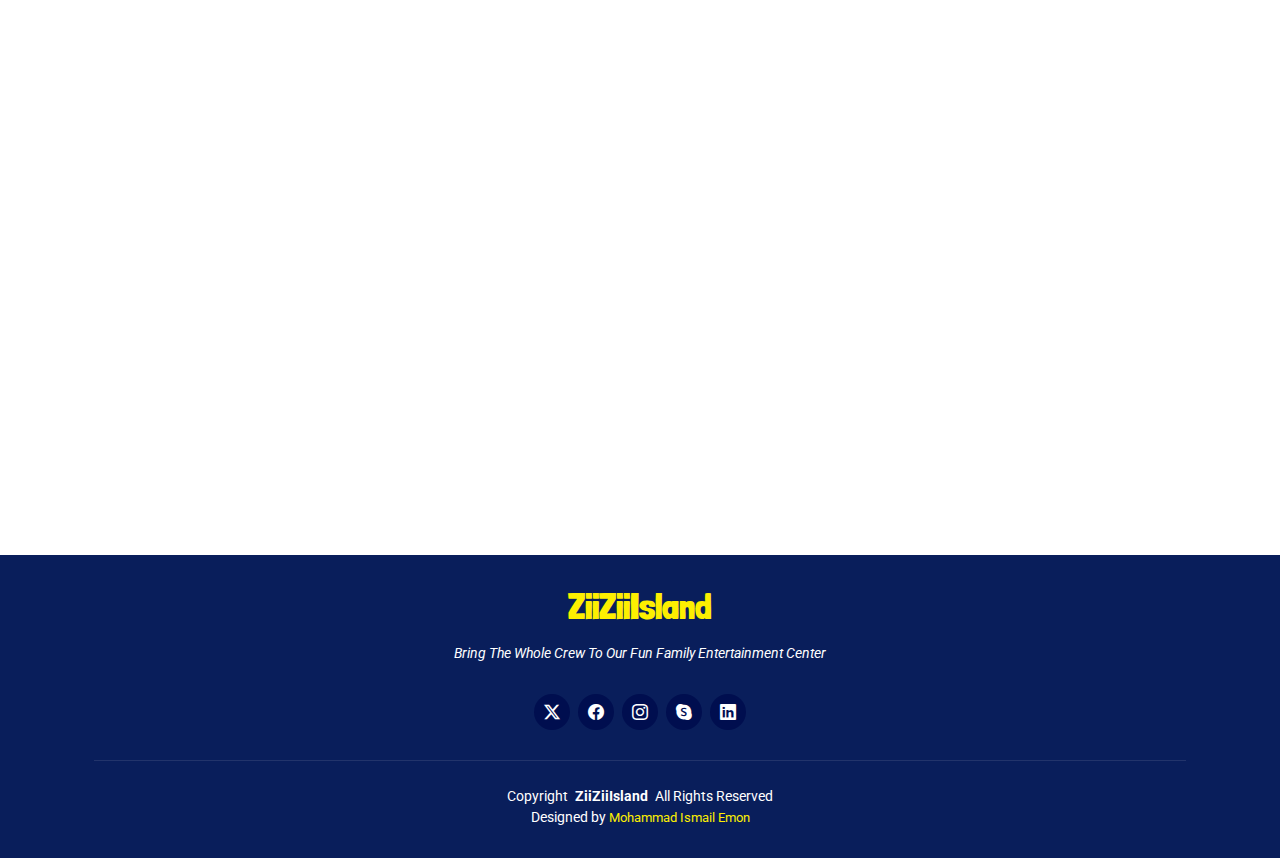
==== commit 5073234f: "menu added" ====
--- a/index.html
+++ b/index.html
@@ -291,29 +291,49 @@
         <!-- Grid -->
         <div class="row ">
           <div class="col-md-2 col-3">
-            <img class="menu-img" src="https://marketplace.canva.com/EAGGSKsak_g/1/0/1035w/canva-gray-illustrative-restaurant-menu-vim-g2EDl7U.jpg" class="img-fluid rounded shadow-sm" alt="Menu 1" data-bs-toggle="modal"
-             data-bs-target="#imageModal" onclick="setModalImage('https://marketplace.canva.com/EAGGSKsak_g/1/0/1035w/canva-gray-illustrative-restaurant-menu-vim-g2EDl7U.jpg')" />
-          </div>
-          <div class="col-md-2 col-3">
-            <img class="menu-img" src="https://marketplace.canva.com/EAGGSKsak_g/1/0/1035w/canva-gray-illustrative-restaurant-menu-vim-g2EDl7U.jpg" class="img-fluid rounded shadow-sm" alt="Menu 1" data-bs-toggle="modal"
-             data-bs-target="#imageModal" onclick="setModalImage('https://marketplace.canva.com/EAGGSKsak_g/1/0/1035w/canva-gray-illustrative-restaurant-menu-vim-g2EDl7U.jpg')" />
-          </div>
-          <div class="col-md-2 col-3">
-            <img class="menu-img" src="https://marketplace.canva.com/EAGGSKsak_g/1/0/1035w/canva-gray-illustrative-restaurant-menu-vim-g2EDl7U.jpg" class="img-fluid rounded shadow-sm" alt="Menu 1" data-bs-toggle="modal"
-             data-bs-target="#imageModal" onclick="setModalImage('https://marketplace.canva.com/EAGGSKsak_g/1/0/1035w/canva-gray-illustrative-restaurant-menu-vim-g2EDl7U.jpg')" />
-          </div>
-          <div class="col-md-2 col-3">
-            <img class="menu-img" src="https://marketplace.canva.com/EAGGSKsak_g/1/0/1035w/canva-gray-illustrative-restaurant-menu-vim-g2EDl7U.jpg" class="img-fluid rounded shadow-sm" alt="Menu 1" data-bs-toggle="modal"
-             data-bs-target="#imageModal" onclick="setModalImage('https://marketplace.canva.com/EAGGSKsak_g/1/0/1035w/canva-gray-illustrative-restaurant-menu-vim-g2EDl7U.jpg')" />
-          </div>
-          <div class="col-md-2 col-3">
-            <img class="menu-img" src="https://marketplace.canva.com/EAGGSKsak_g/1/0/1035w/canva-gray-illustrative-restaurant-menu-vim-g2EDl7U.jpg" class="img-fluid rounded shadow-sm" alt="Menu 1" data-bs-toggle="modal"
-             data-bs-target="#imageModal" onclick="setModalImage('https://marketplace.canva.com/EAGGSKsak_g/1/0/1035w/canva-gray-illustrative-restaurant-menu-vim-g2EDl7U.jpg')" />
-          </div>
-          <div class="col-md-2 col-3">
-            <img class="menu-img" src="https://marketplace.canva.com/EAGGSKsak_g/1/0/1035w/canva-gray-illustrative-restaurant-menu-vim-g2EDl7U.jpg" class="img-fluid rounded shadow-sm" alt="Menu 1" data-bs-toggle="modal"
-             data-bs-target="#imageModal" onclick="setModalImage('https://marketplace.canva.com/EAGGSKsak_g/1/0/1035w/canva-gray-illustrative-restaurant-menu-vim-g2EDl7U.jpg')" />
-          </div>
+            <img class="menu-img" src="/assets/img/menu/Aurora Launge 1008_page-0001.jpg" class="img-fluid rounded shadow-sm" alt="Menu 1" data-bs-toggle="modal"
+             data-bs-target="#imageModal" onclick="setModalImage('/assets/img/menu/Aurora Launge 1008_page-0001.jpg')" />
+          </div>
+          <div class="col-md-2 col-3">
+            <img class="menu-img" src="/assets/img/menu/Aurora Launge 1008_page-0002.jpg" class="img-fluid rounded shadow-sm" alt="Menu 1" data-bs-toggle="modal"
+             data-bs-target="#imageModal" onclick="setModalImage('/assets/img/menu/Aurora Launge 1008_page-0002.jpg')" />
+          </div>
+          <div class="col-md-2 col-3">
+            <img class="menu-img" src="/assets/img/menu/Aurora Launge 1008_page-0003.jpg" class="img-fluid rounded shadow-sm" alt="Menu 1" data-bs-toggle="modal"
+             data-bs-target="#imageModal" onclick="setModalImage('/assets/img/menu/Aurora Launge 1008_page-0003.jpg')" />
+          </div>
+          <div class="col-md-2 col-3">
+            <img class="menu-img" src="/assets/img/menu/Aurora Launge 1008_page-0004.jpg" class="img-fluid rounded shadow-sm" alt="Menu 1" data-bs-toggle="modal"
+             data-bs-target="#imageModal" onclick="setModalImage('/assets/img/menu/Aurora Launge 1008_page-0004.jpg')" />
+          </div>
+          <div class="col-md-2 col-3">
+            <img class="menu-img" src="/assets/img/menu/Aurora Launge 1008_page-0005.jpg" class="img-fluid rounded shadow-sm" alt="Menu 1" data-bs-toggle="modal"
+             data-bs-target="#imageModal" onclick="setModalImage('/assets/img/menu/Aurora Launge 1008_page-0005.jpg')" />
+          </div>
+          <div class="col-md-2 col-3">
+            <img class="menu-img" src="/assets/img/menu/Aurora Launge 1008_page-0006.jpg" class="img-fluid rounded shadow-sm" alt="Menu 1" data-bs-toggle="modal"
+             data-bs-target="#imageModal" onclick="setModalImage('/assets/img/menu/Aurora Launge 1008_page-0006.jpg')" />
+          </div>
+          <div class="col-md-2 col-3">
+            <img class="menu-img" src="/assets/img/menu/Aurora Launge 1008_page-0007.jpg" class="img-fluid rounded shadow-sm" alt="Menu 1" data-bs-toggle="modal"
+             data-bs-target="#imageModal" onclick="setModalImage('/assets/img/menu/Aurora Launge 1008_page-0007.jpg')" />
+          </div>
+          <div class="col-md-2 col-3">
+            <img class="menu-img" src="/assets/img/menu/Aurora Launge 1008_page-0008.jpg" class="img-fluid rounded shadow-sm" alt="Menu 1" data-bs-toggle="modal"
+             data-bs-target="#imageModal" onclick="setModalImage('/assets/img/menu/Aurora Launge 1008_page-0008.jpg')" />
+          </div>
+          <div class="col-md-2 col-3">
+            <img class="menu-img" src="/assets/img/menu/Aurora Launge 1008_page-0009.jpg" class="img-fluid rounded shadow-sm" alt="Menu 1" data-bs-toggle="modal"
+             data-bs-target="#imageModal" onclick="setModalImage('/assets/img/menu/Aurora Launge 1008_page-0009.jpg')" />
+          </div>
+          <div class="col-md-2 col-3">
+            <img class="menu-img" src="/assets/img/menu/Aurora Launge 1008_page-0010.jpg" class="img-fluid rounded shadow-sm" alt="Menu 1" data-bs-toggle="modal"
+             data-bs-target="#imageModal" onclick="setModalImage('/assets/img/menu/Aurora Launge 1008_page-0010.jpg')" />
+          </div>
+
+          
+       
+         
          
        
         </div>
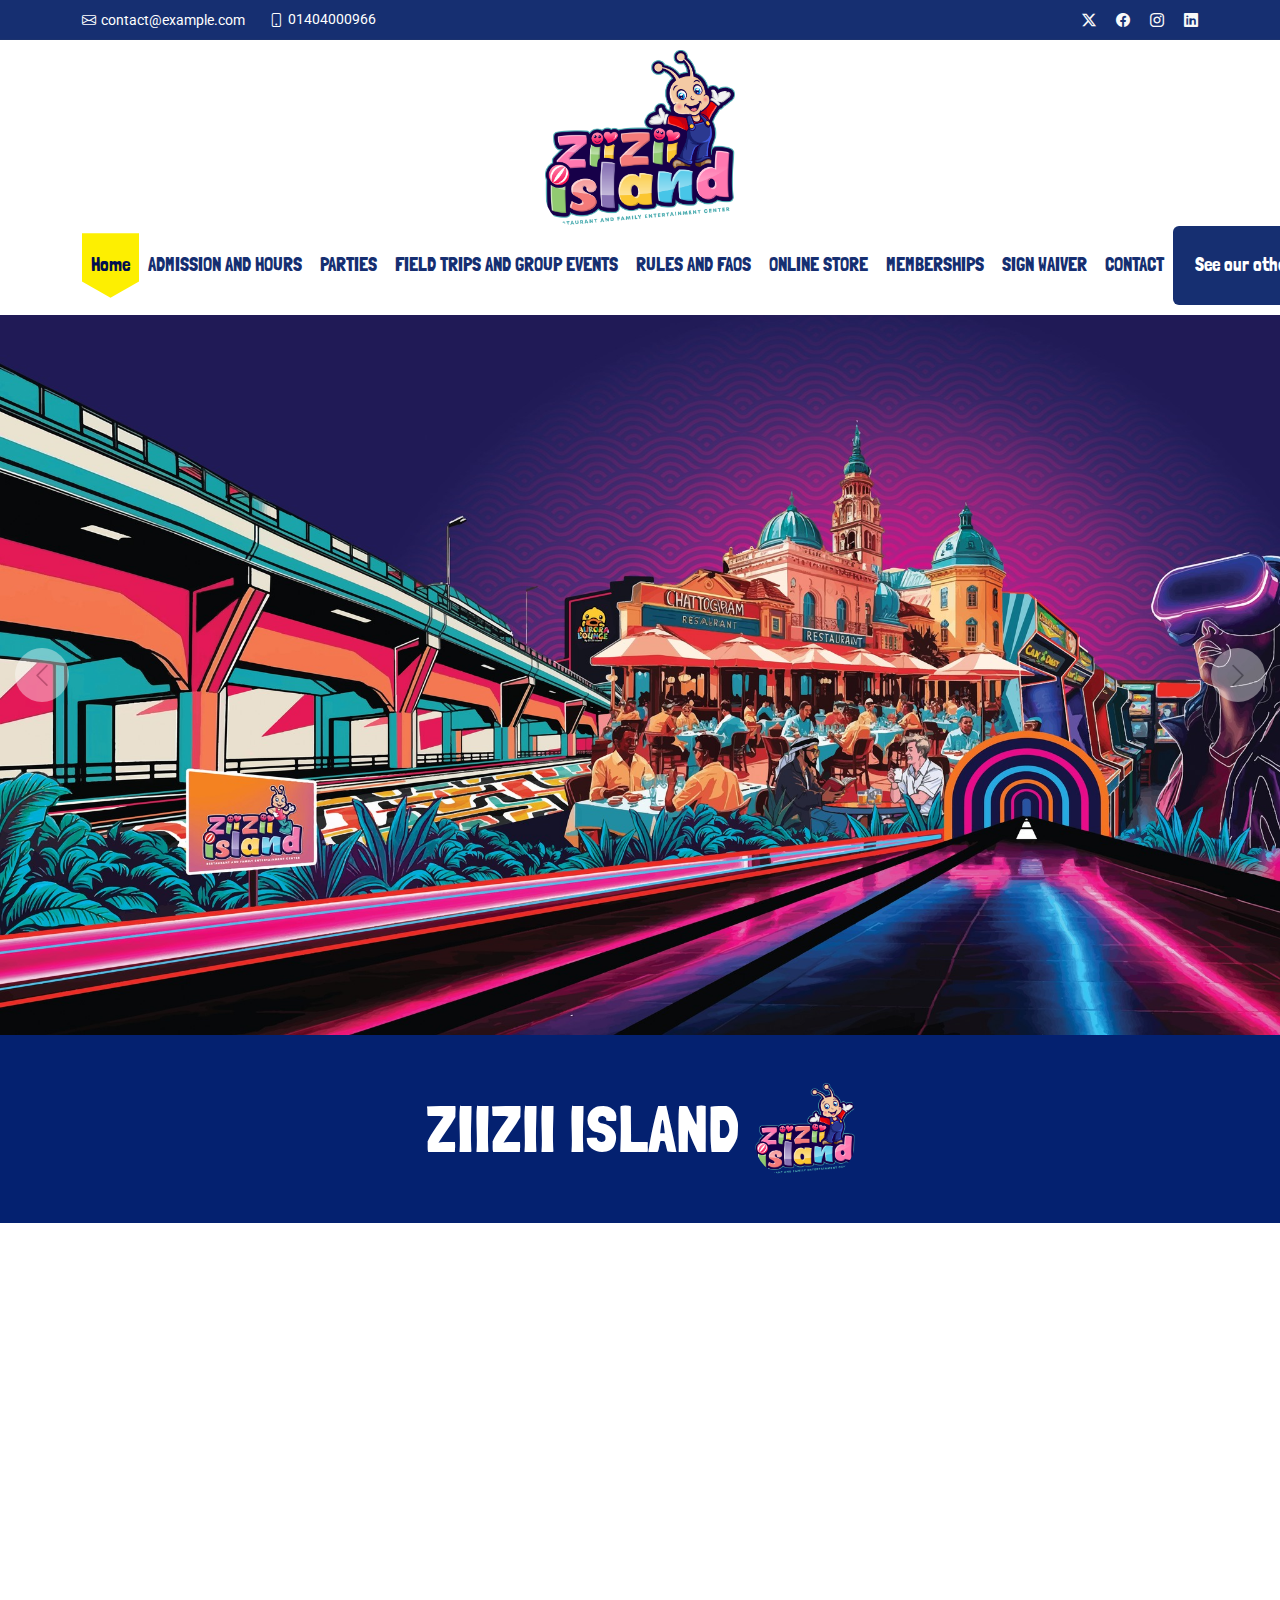
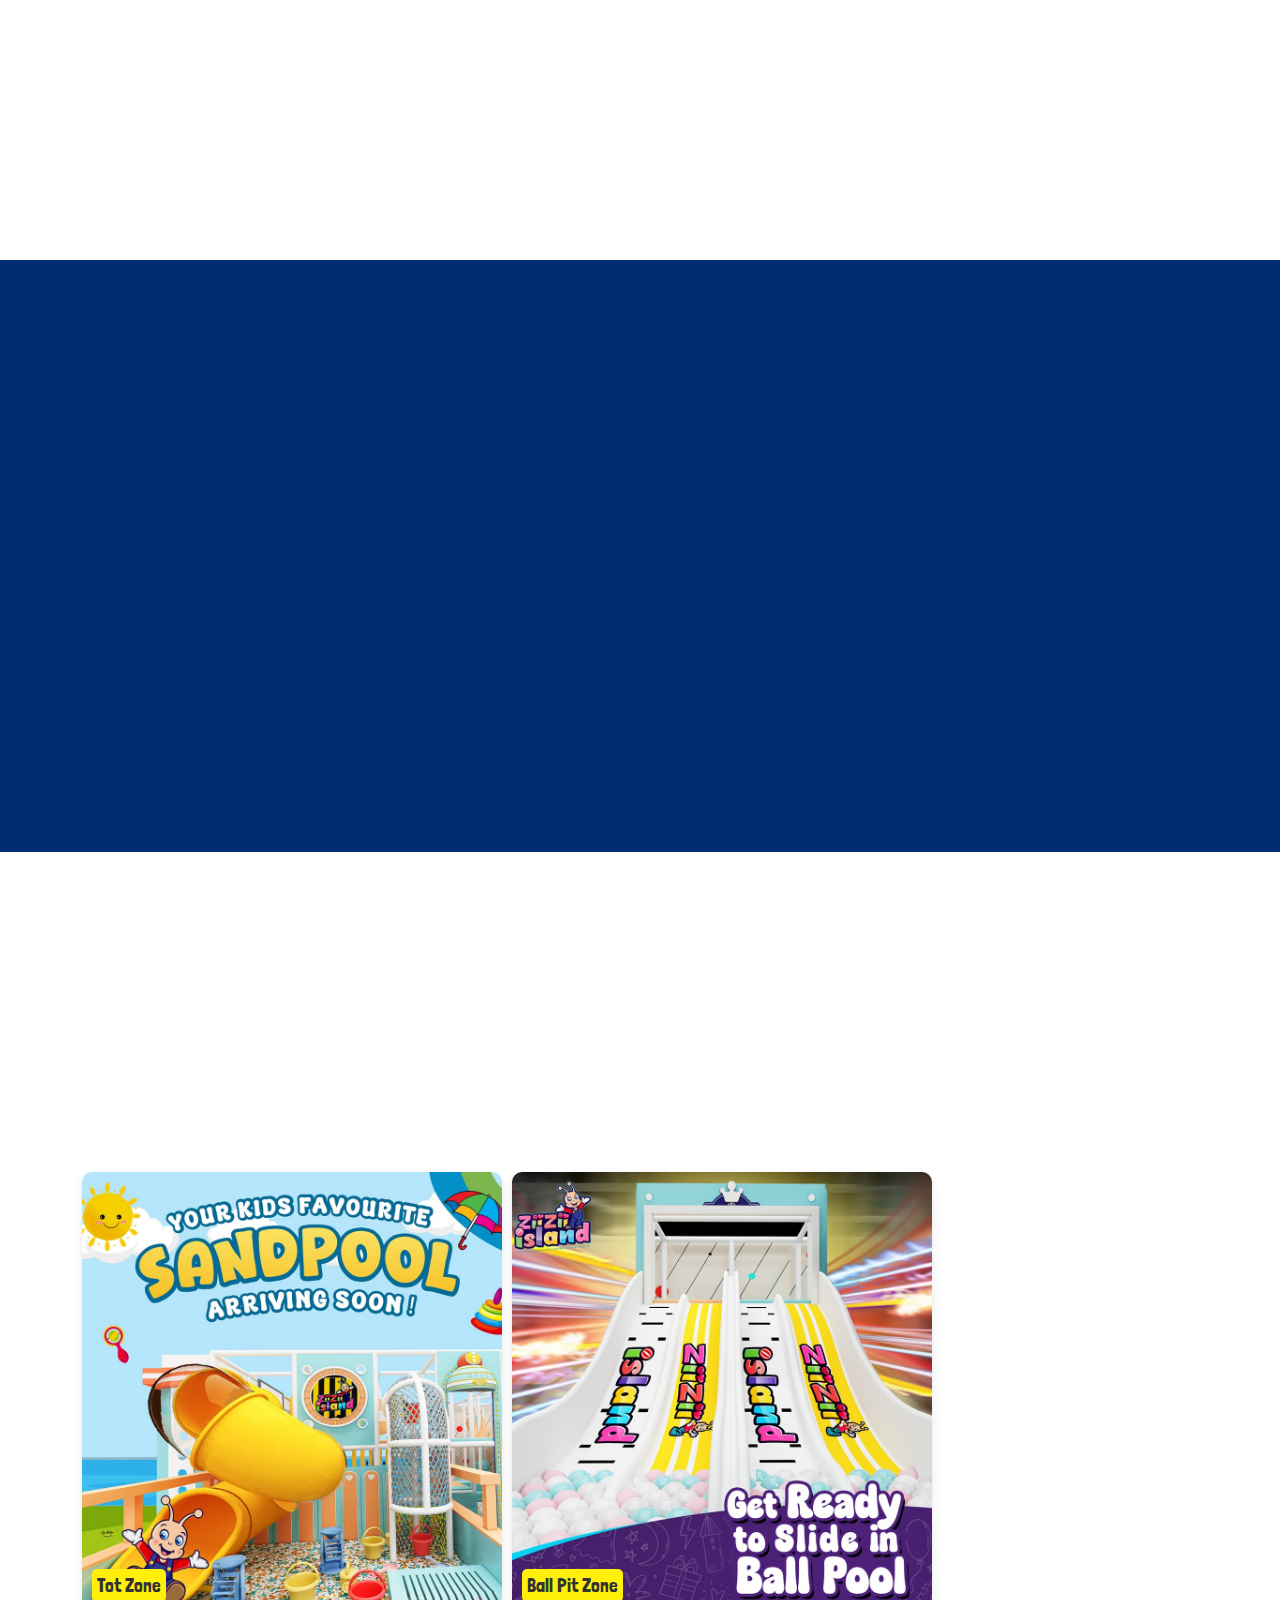
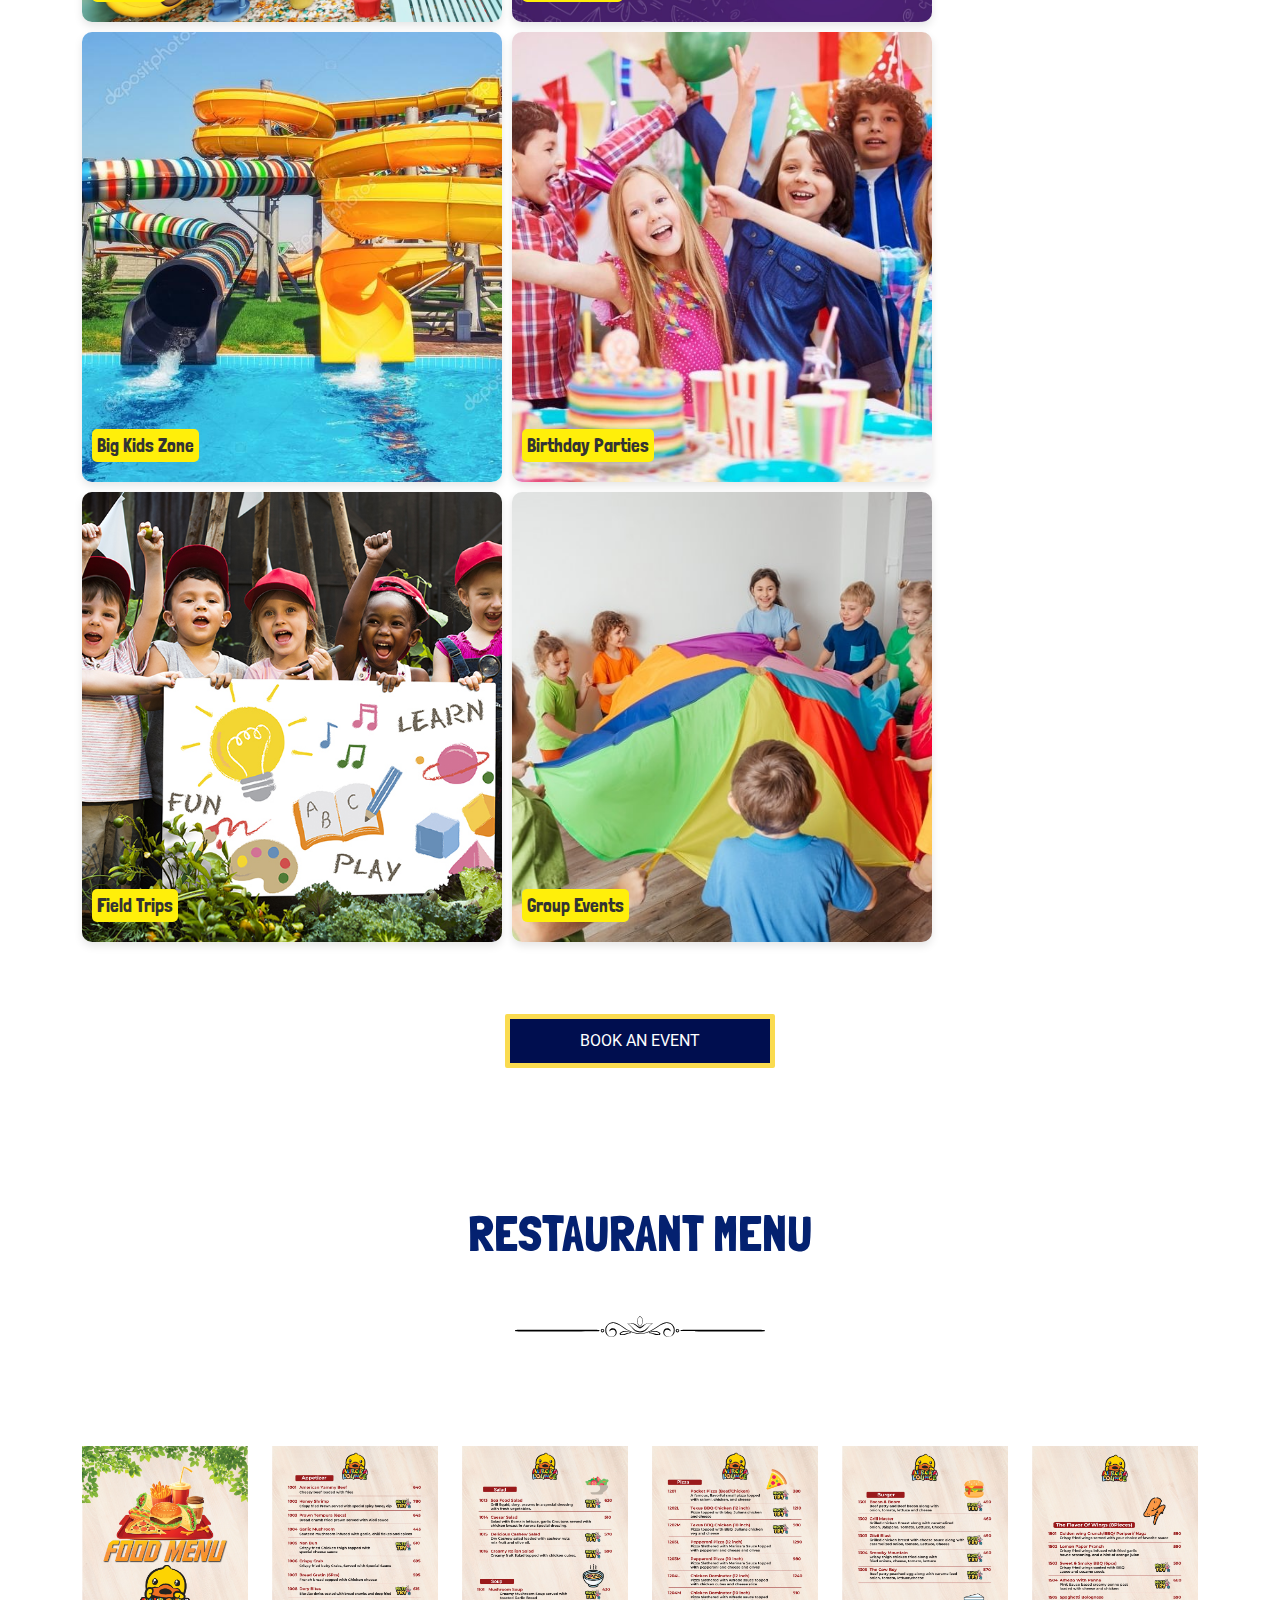
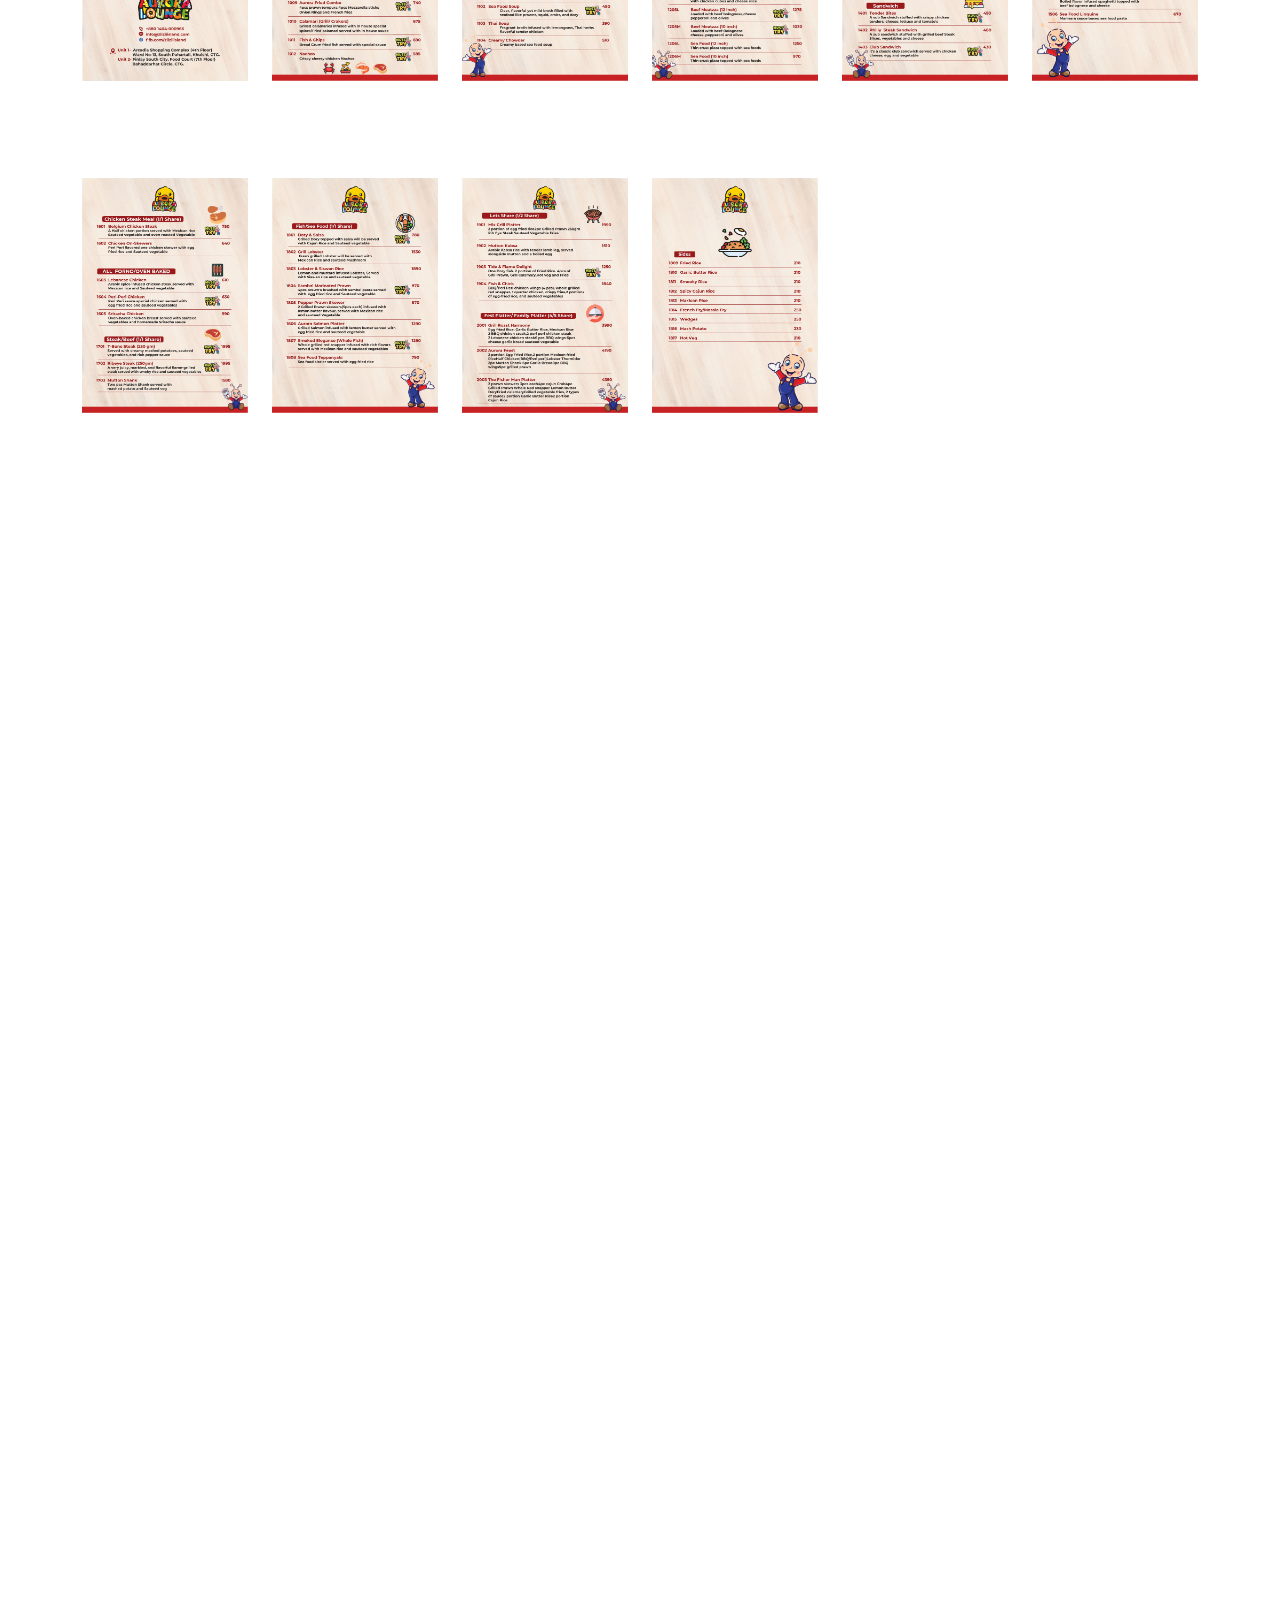
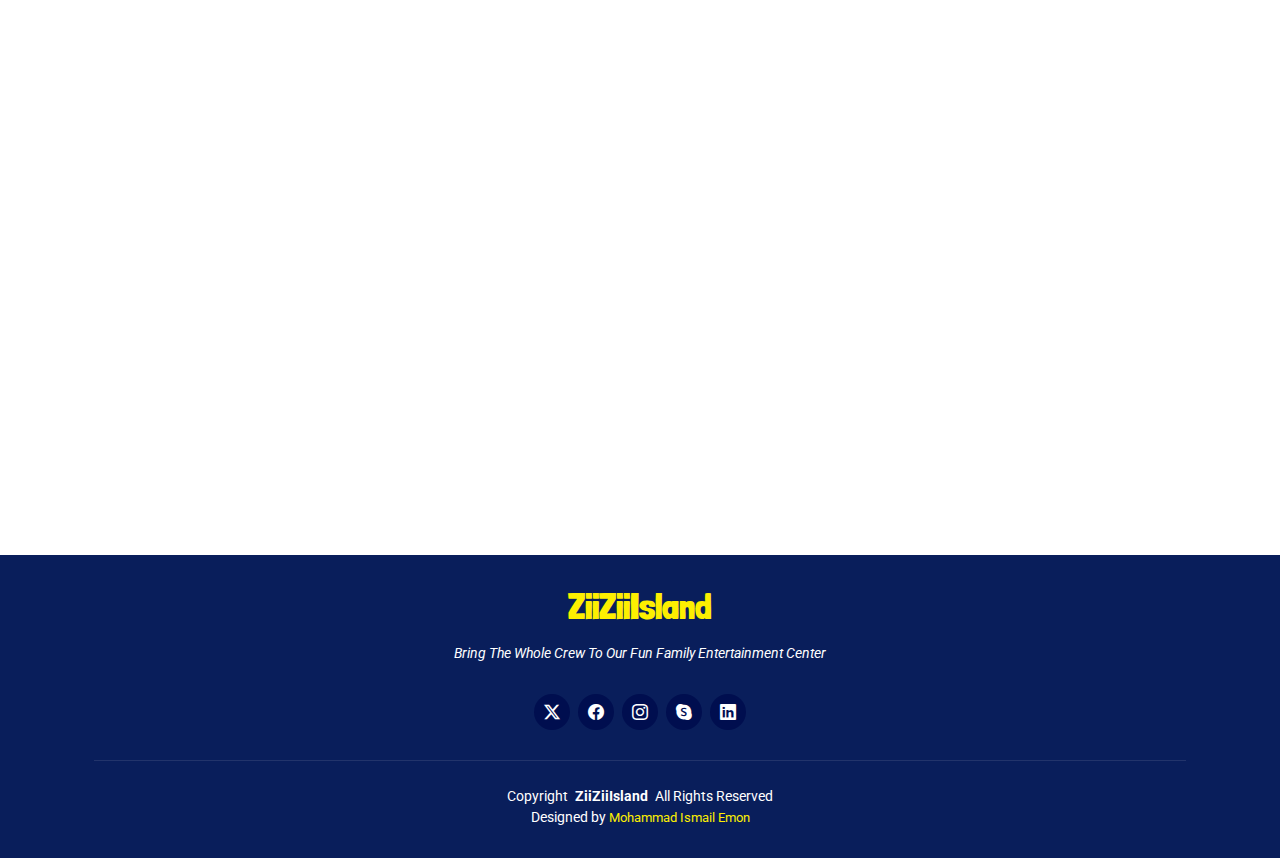
==== commit 67ed7b32: "menu added" ====
--- a/index.html
+++ b/index.html
@@ -119,7 +119,7 @@
       <div id="hero-carousel" class="carousel slide" data-bs-ride="carousel" data-bs-interval="5000">
 
         <div class="carousel-item active">
-          <img src="assets/img/hero-carousel/hero-carousel-2.0.jpg" alt="">
+          <img src="assets/img/hero-carousel/hero-carousel-21.jpg" alt="">
         </div>
 
         <div class="carousel-item">
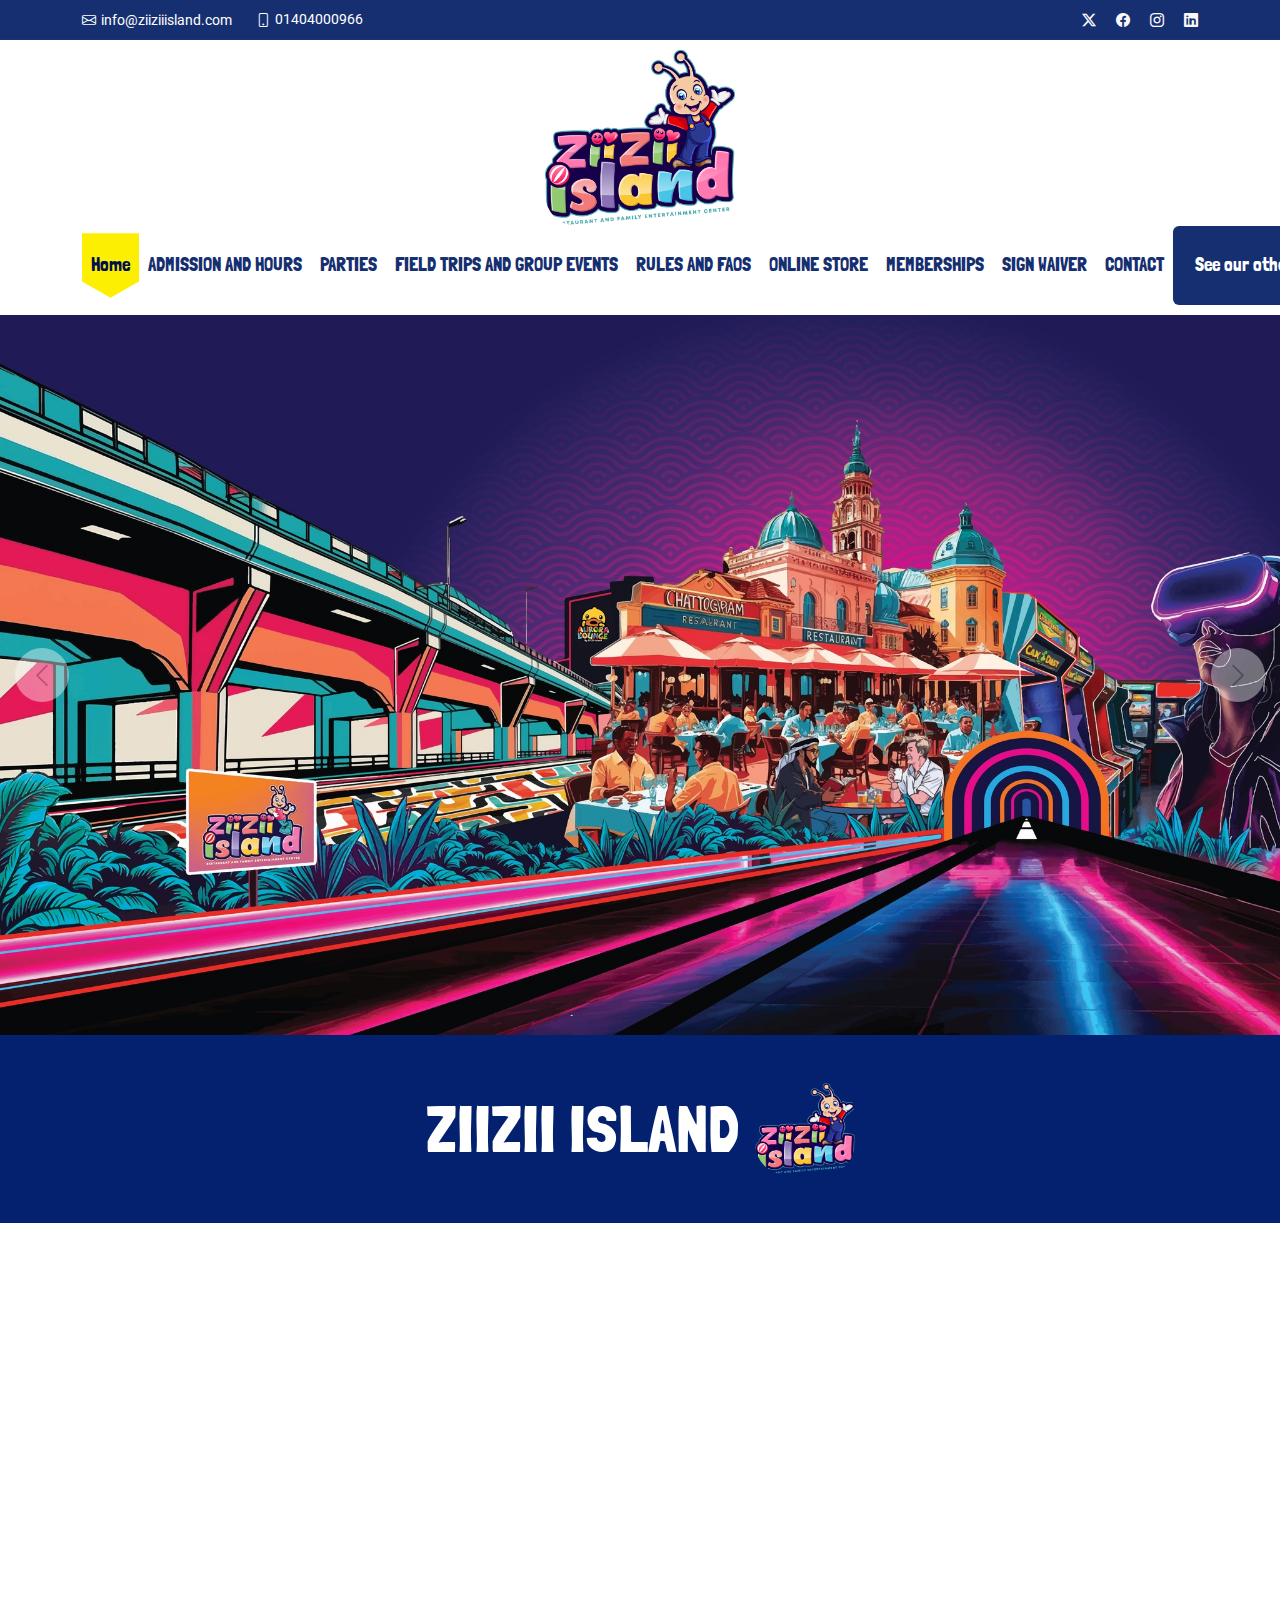
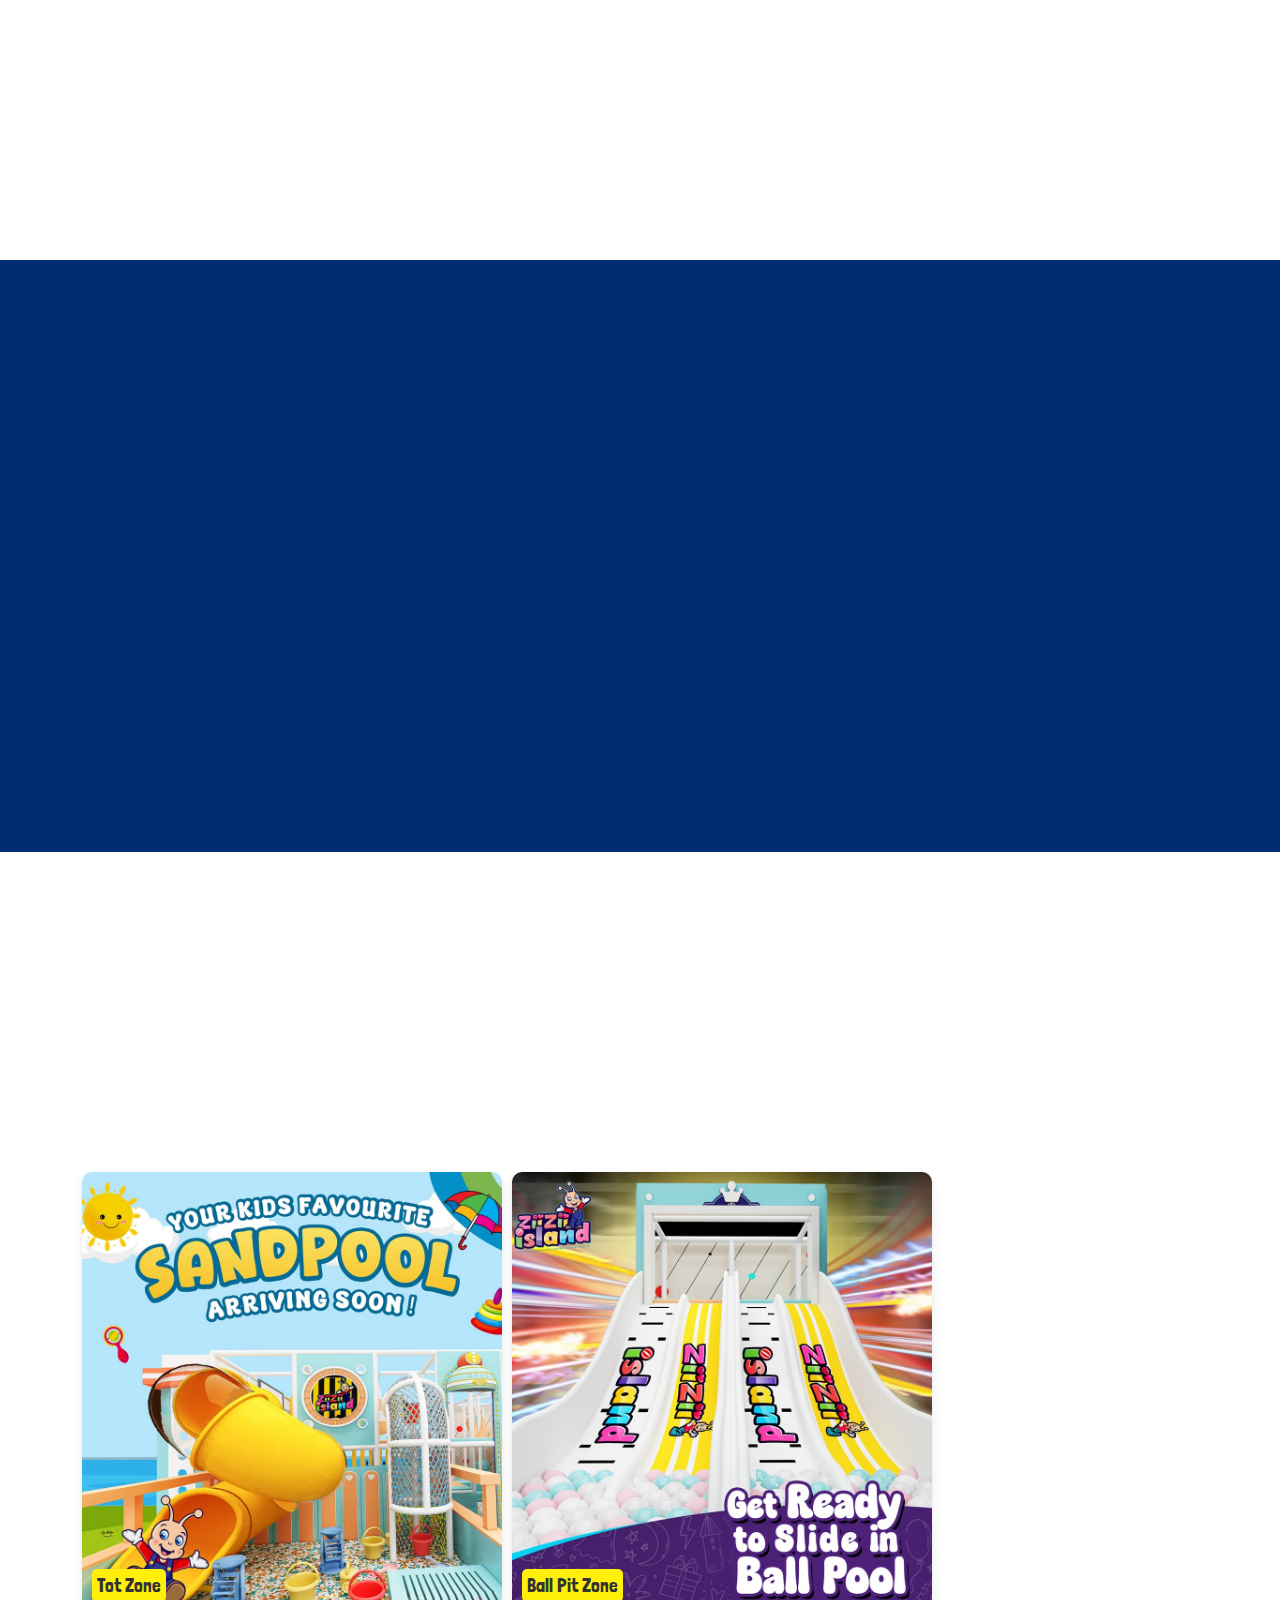
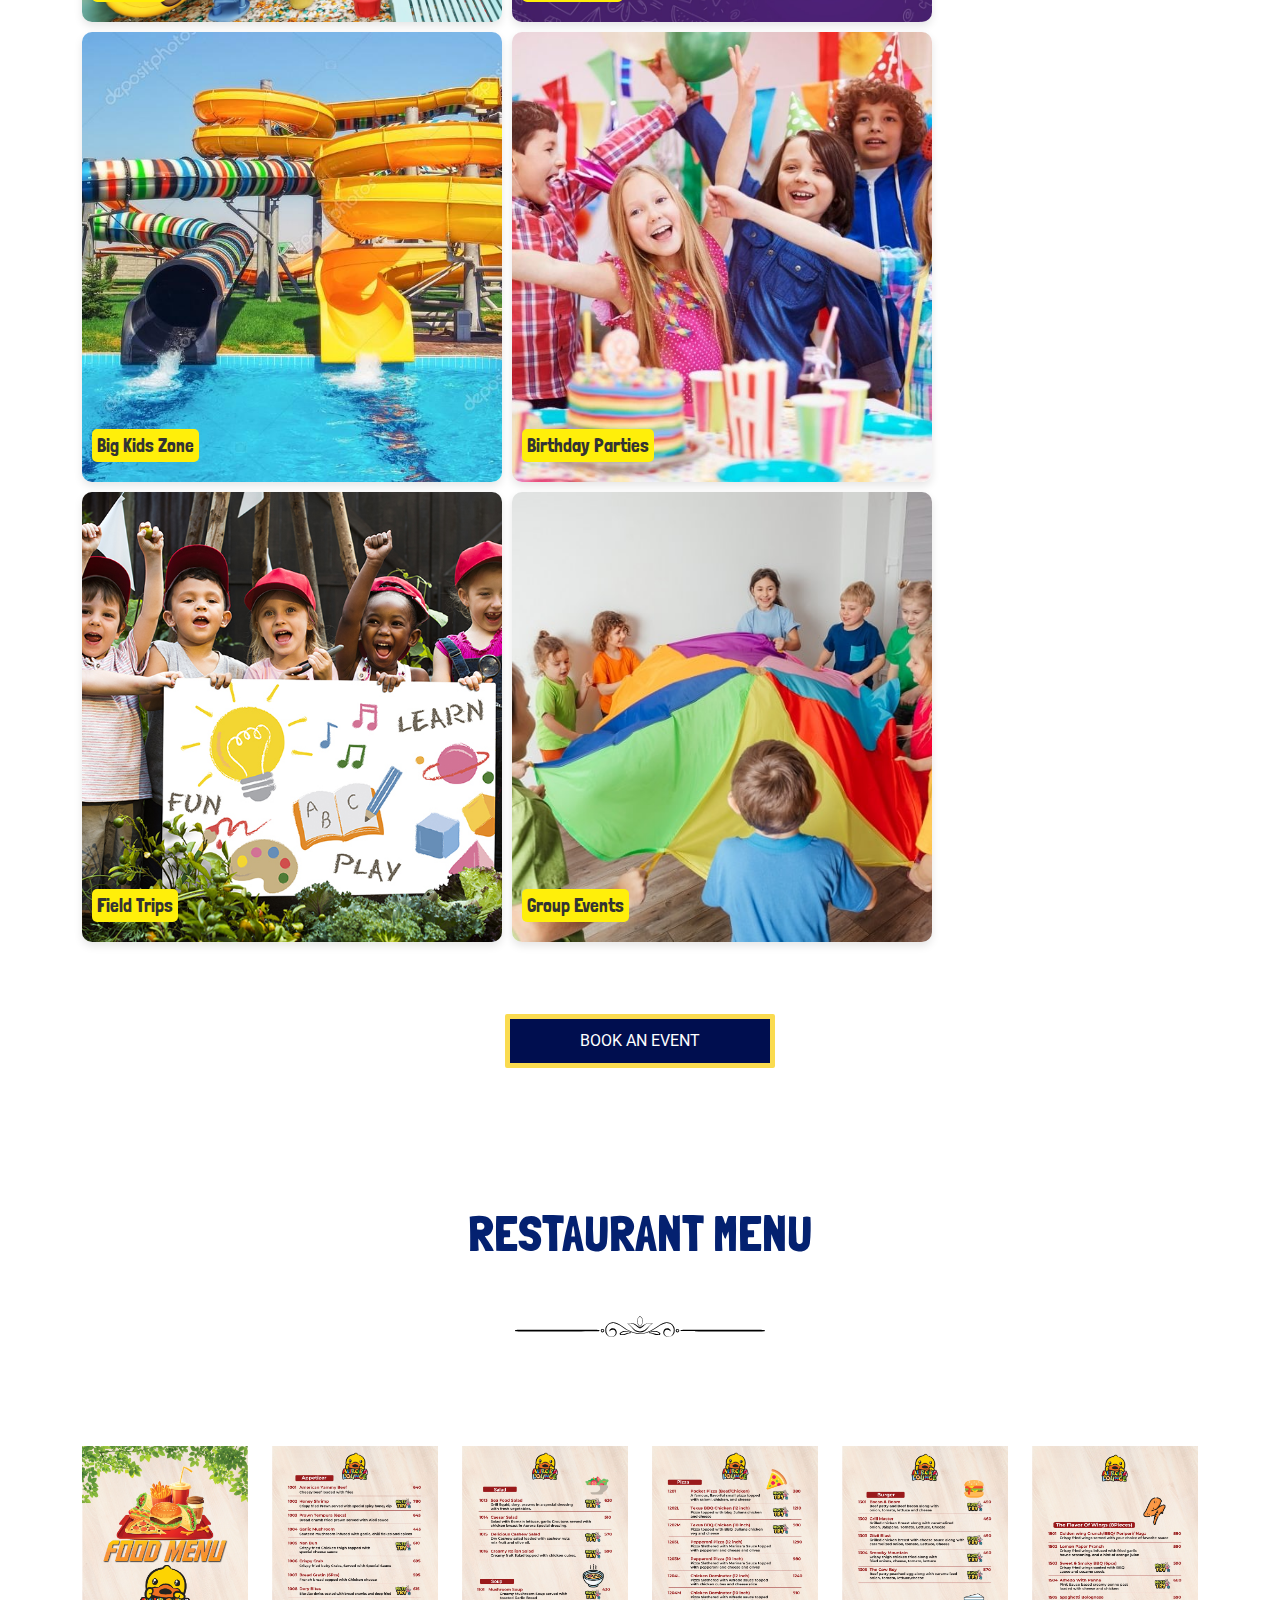
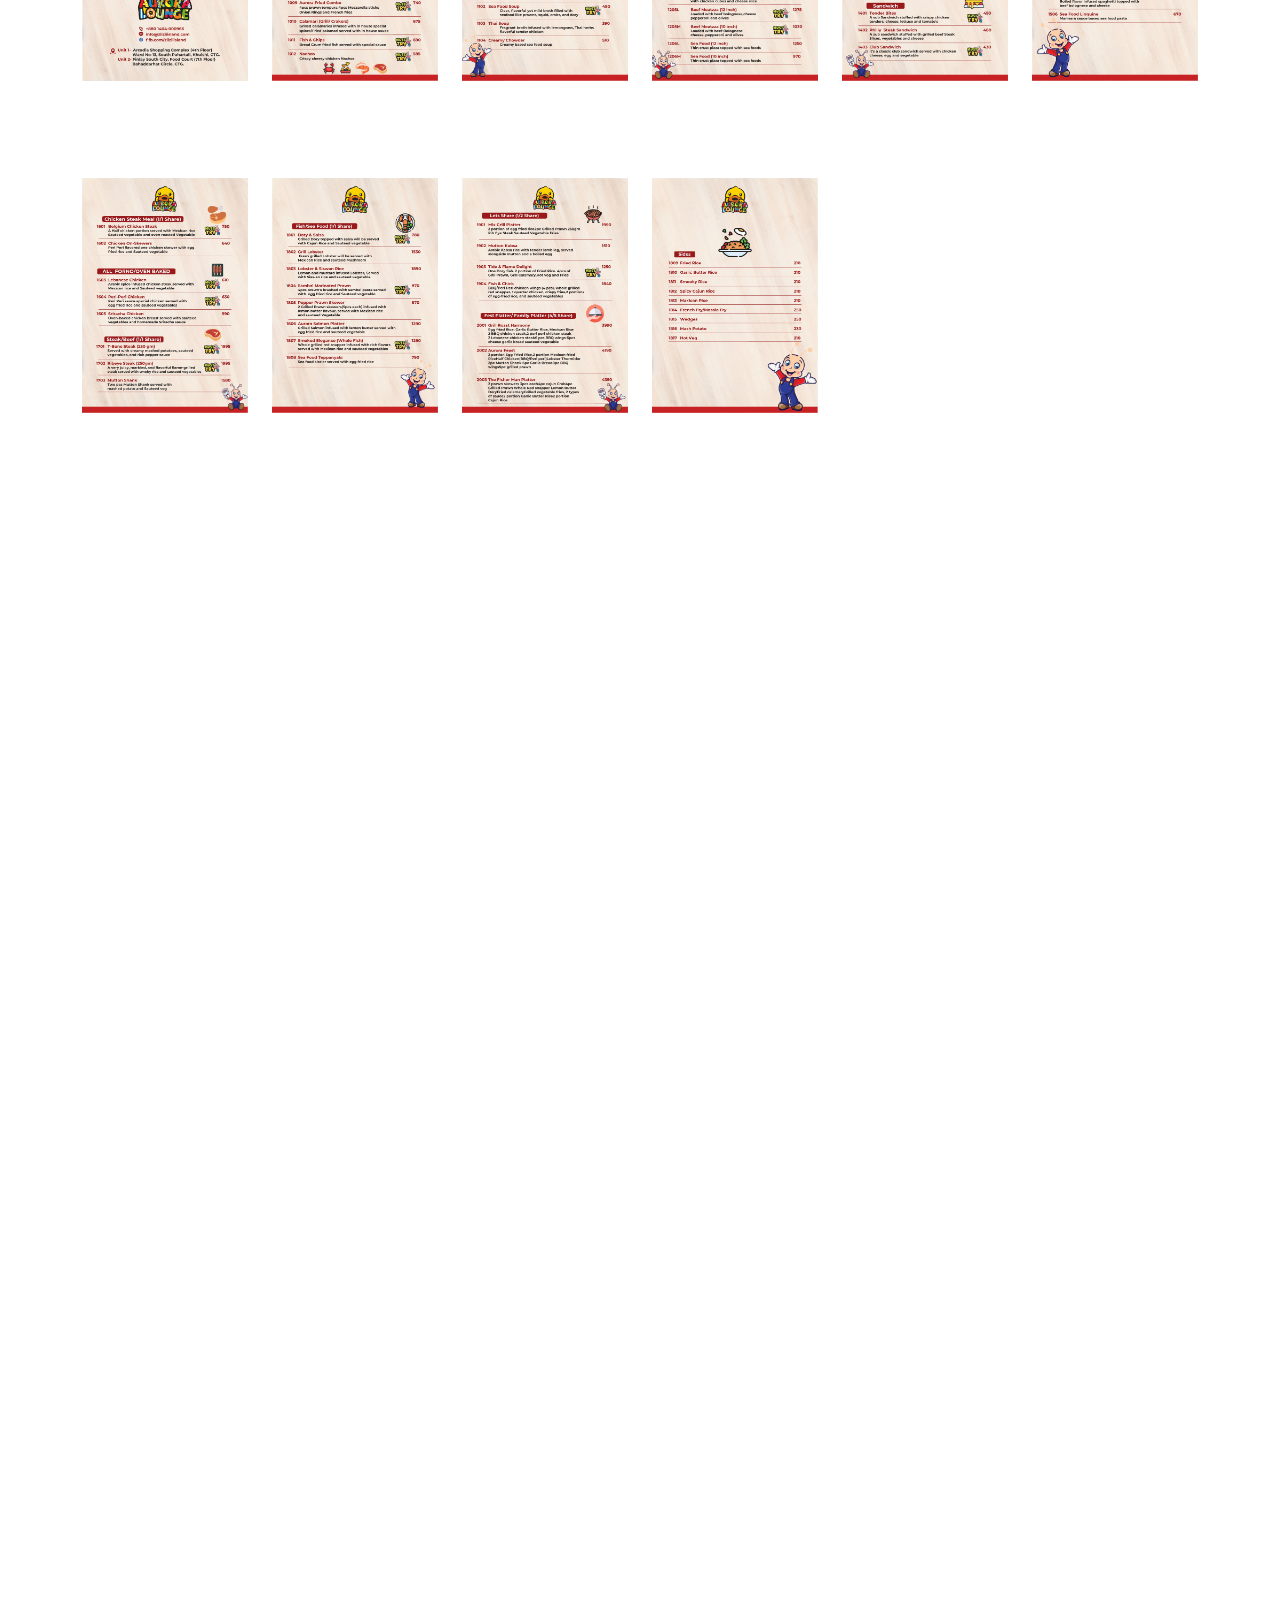
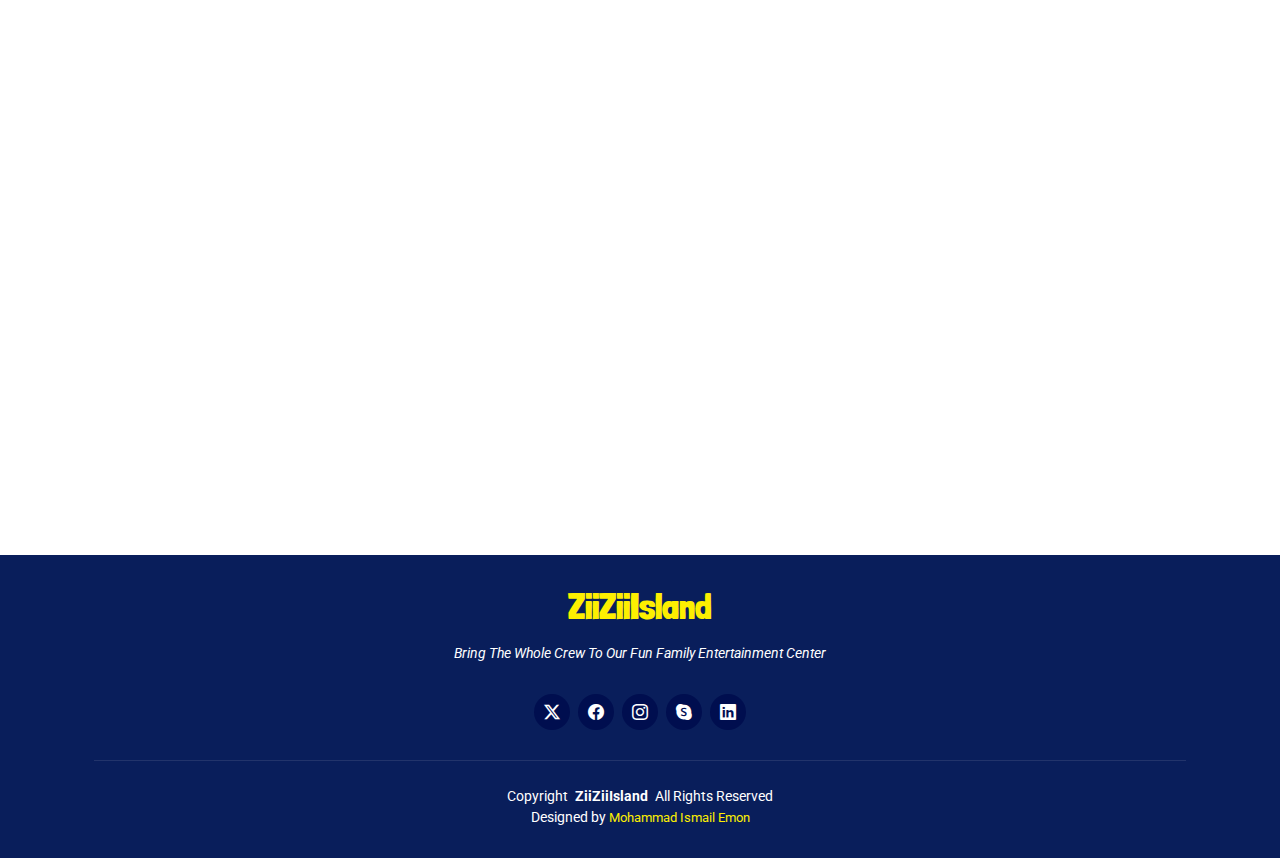
==== commit 4862c13c: "menu added" ====
--- a/index.html
+++ b/index.html
@@ -44,7 +44,7 @@
       <div class="  container d-flex justify-content-center justify-content-md-between">
         <div class="contact-info d-flex align-items-center text-white">
           <i class="bi bi-envelope d-flex align-items-center text-white "><a 
-            class="text-white" href="mailto:contact@example.com">contact@example.com</a></i>
+            class="text-white" href="mailto:info@ziiziiisland.com">info@ziiziiisland.com</a></i>
           <i class="bi bi-phone d-flex align-items-center ms-4 text-white"><span class="text-white">01404000966</span></i>
         </div>
         <div class="social-links  d-none d-md-flex align-items-center">
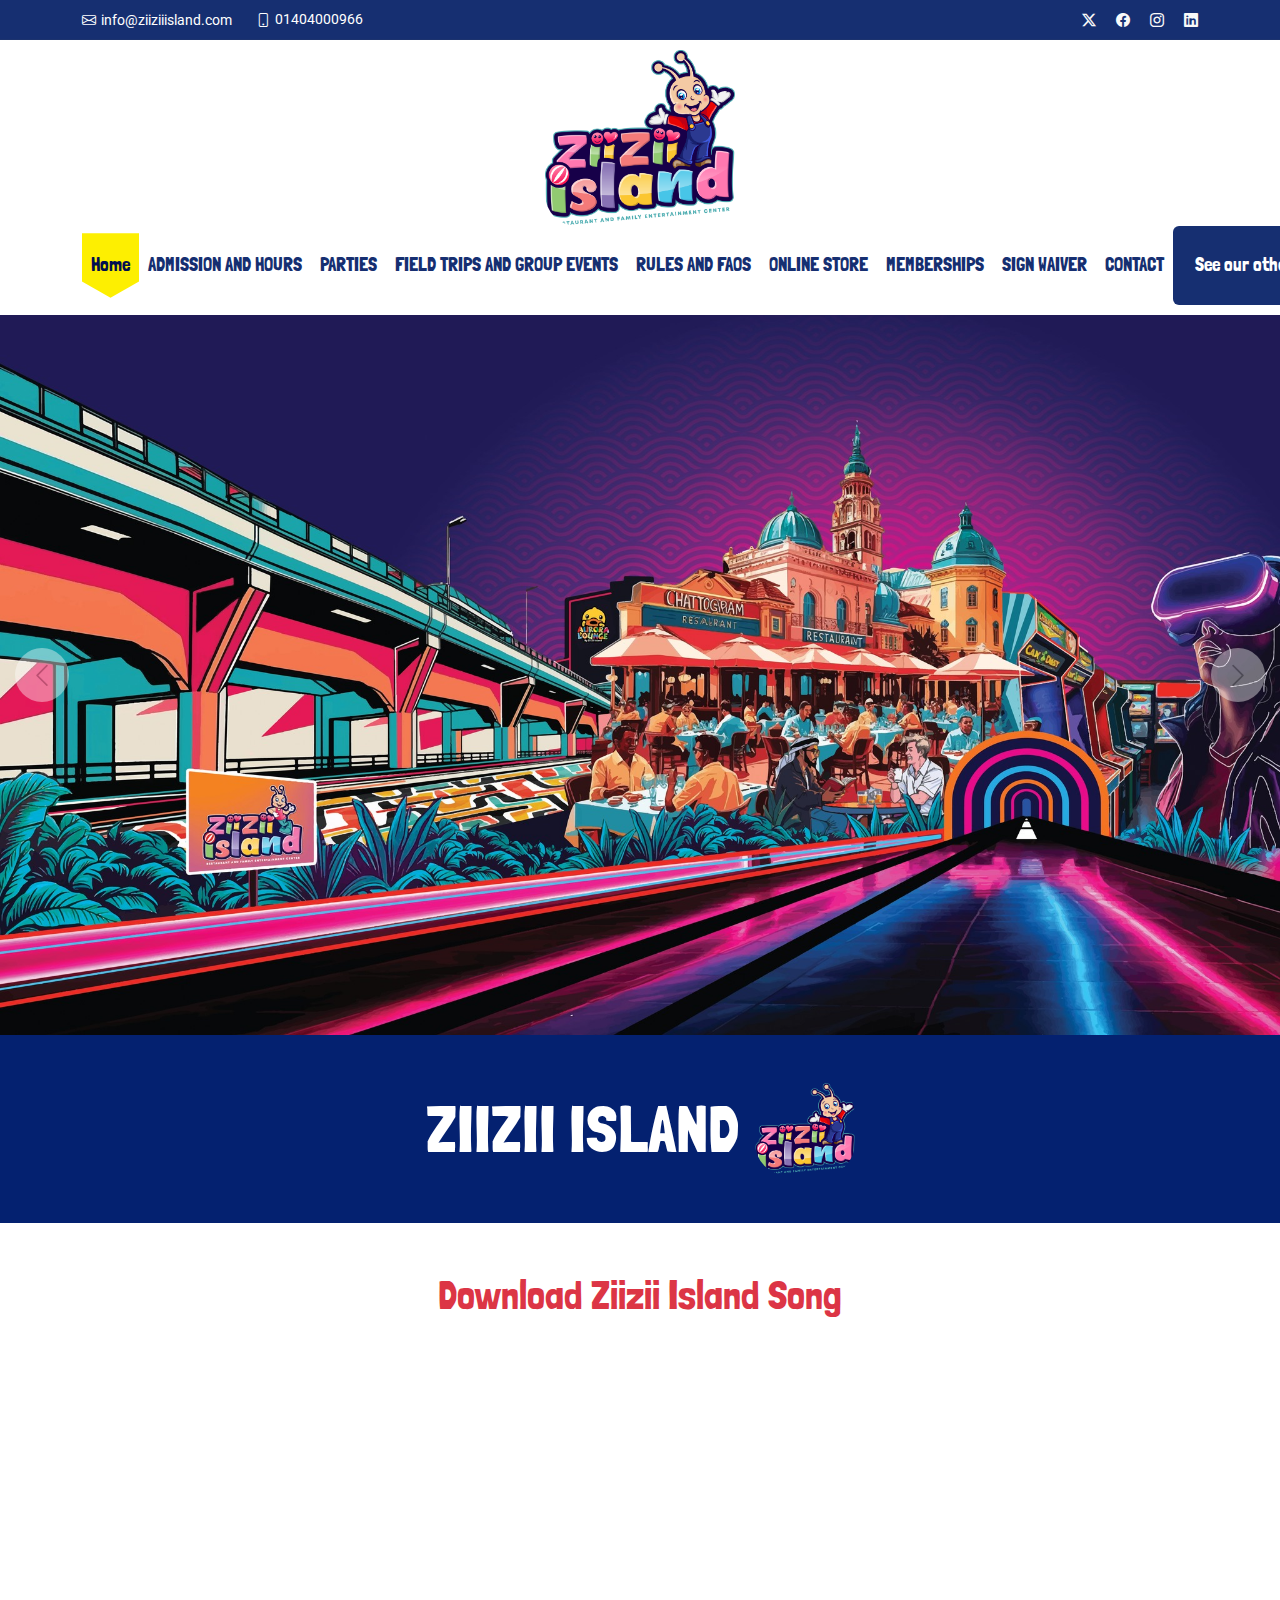
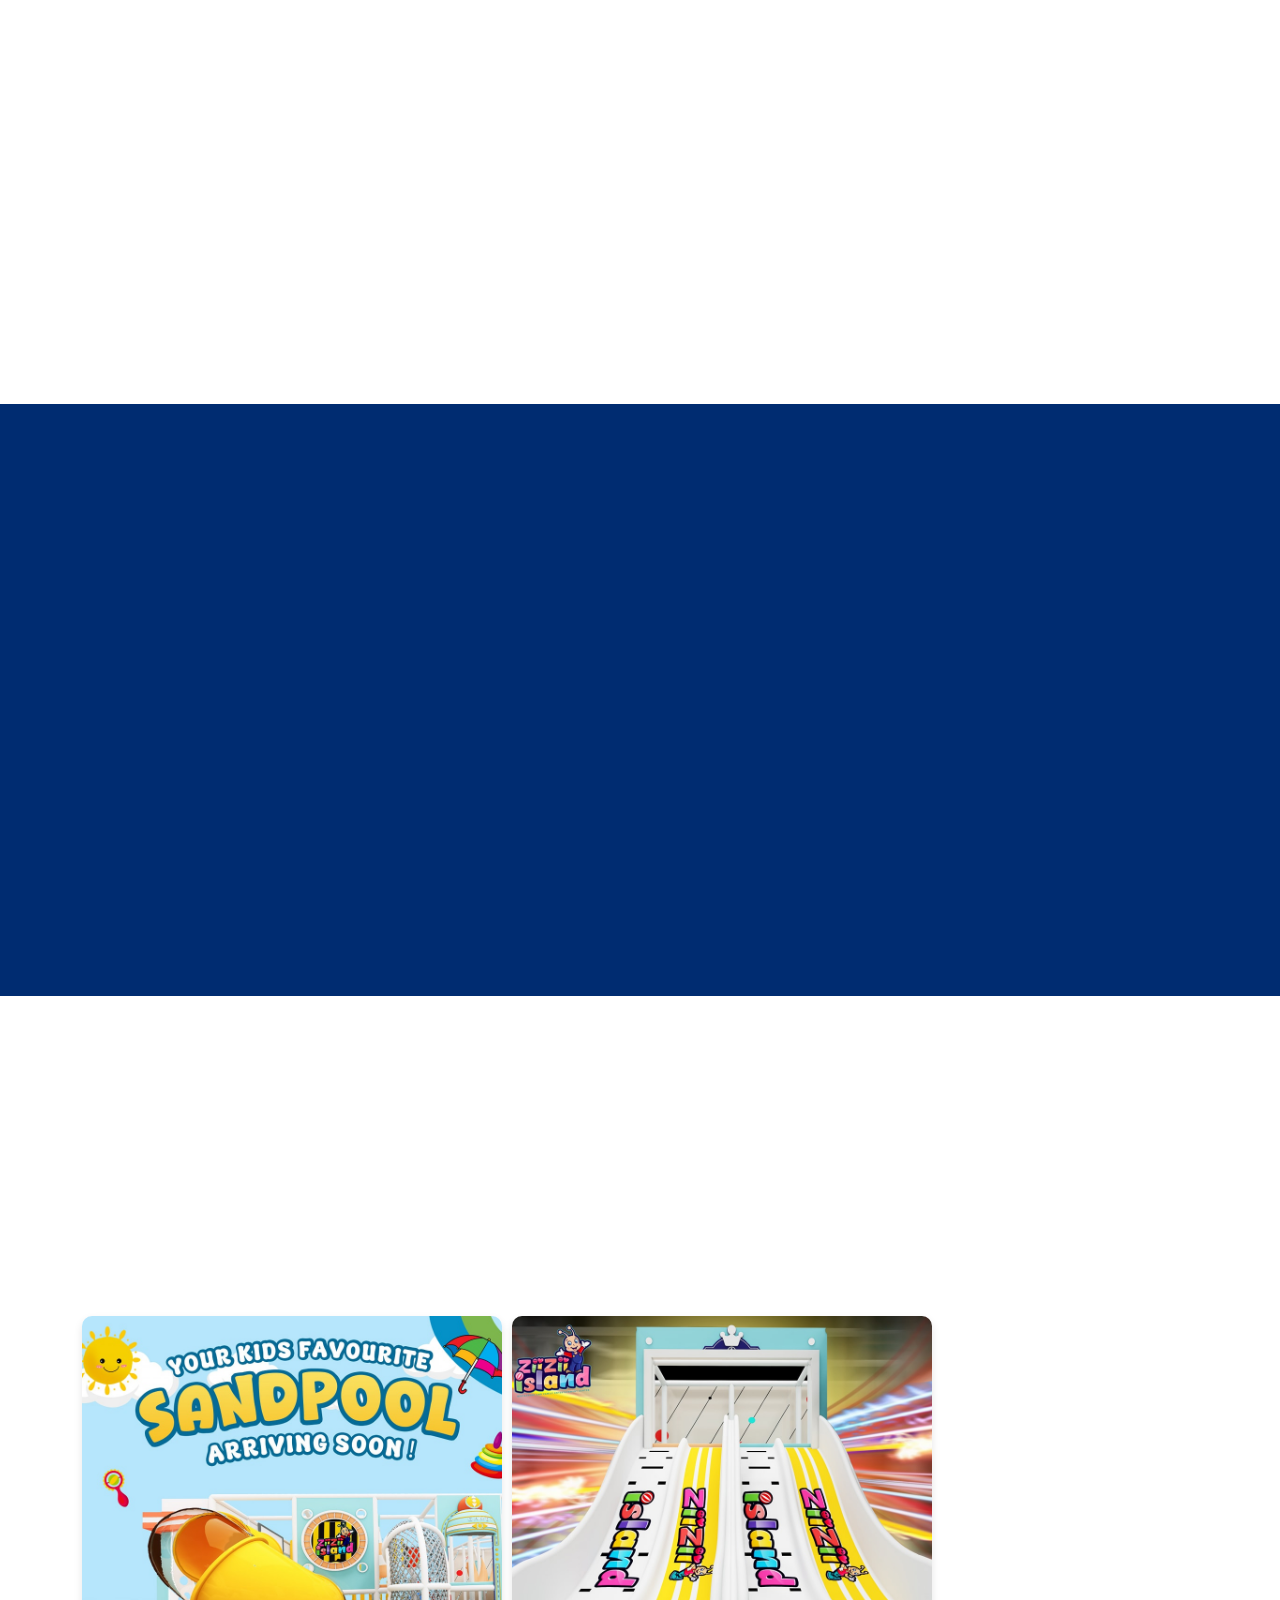
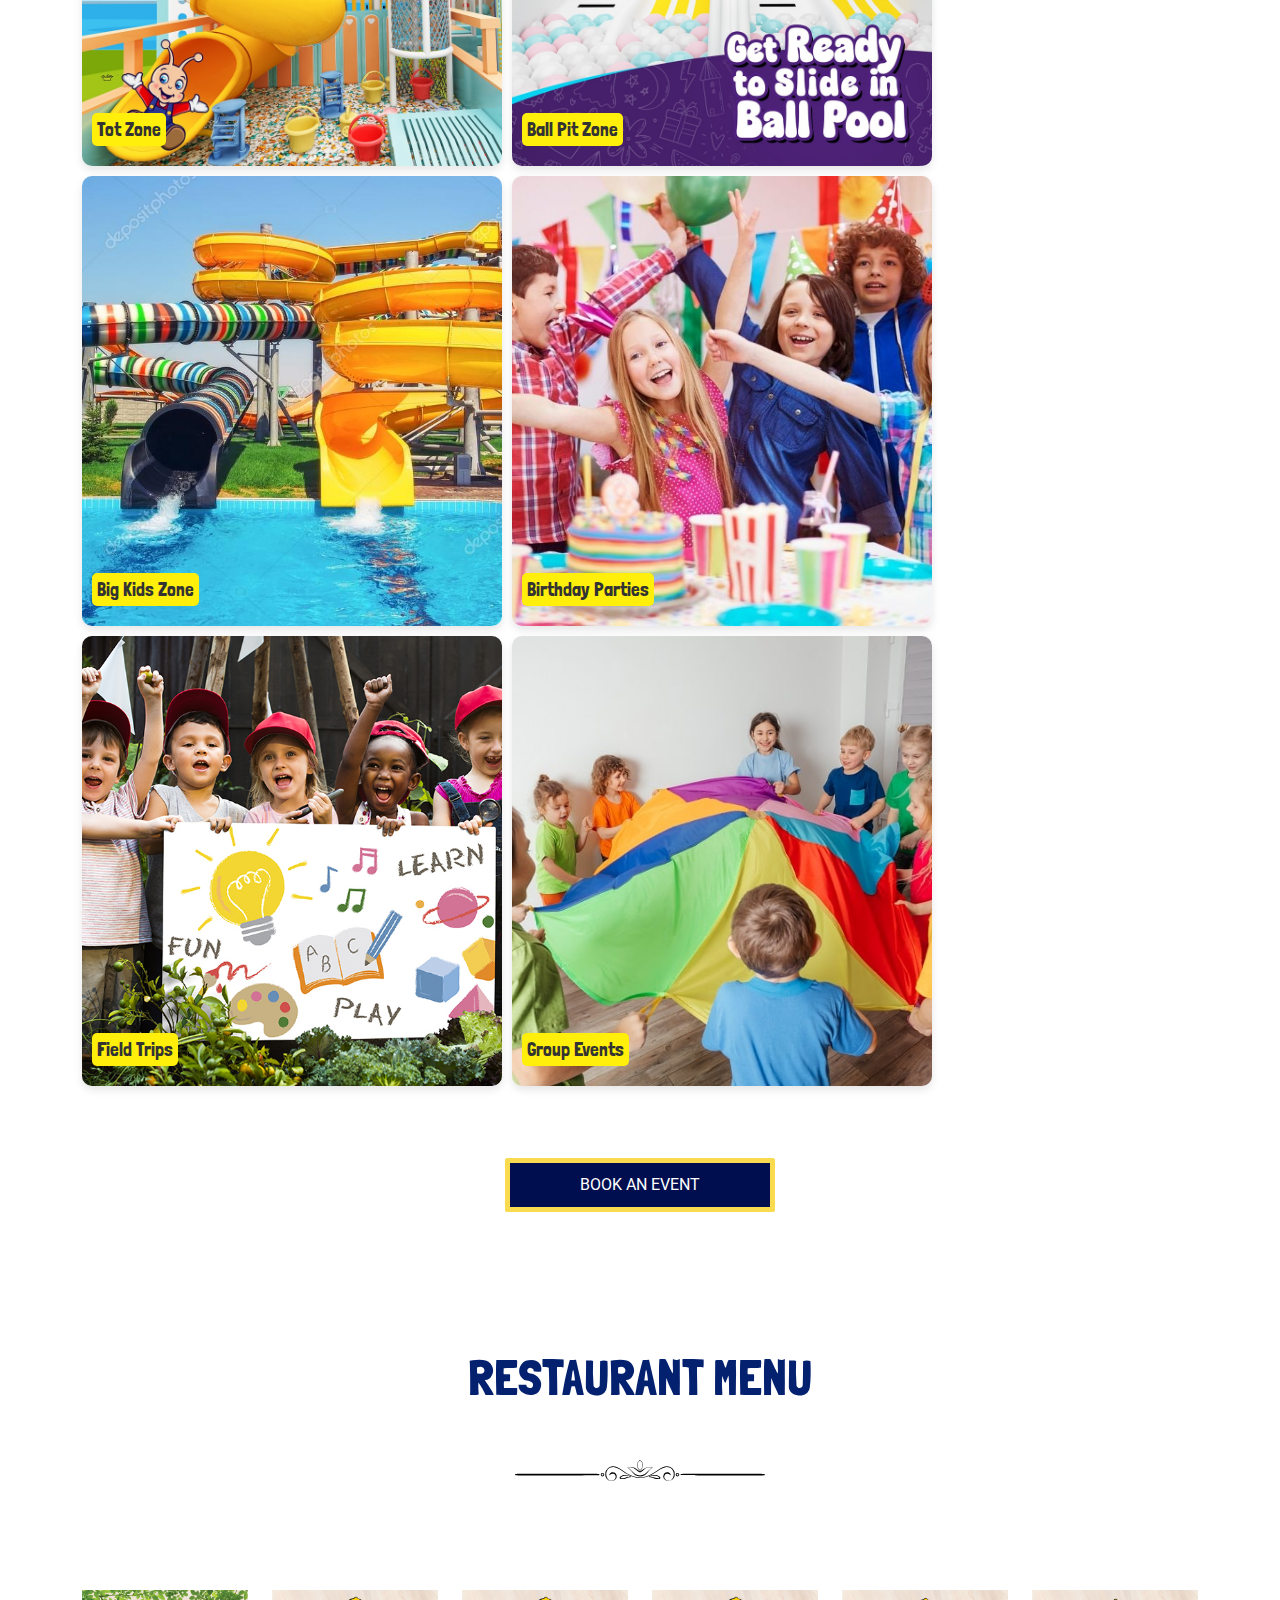
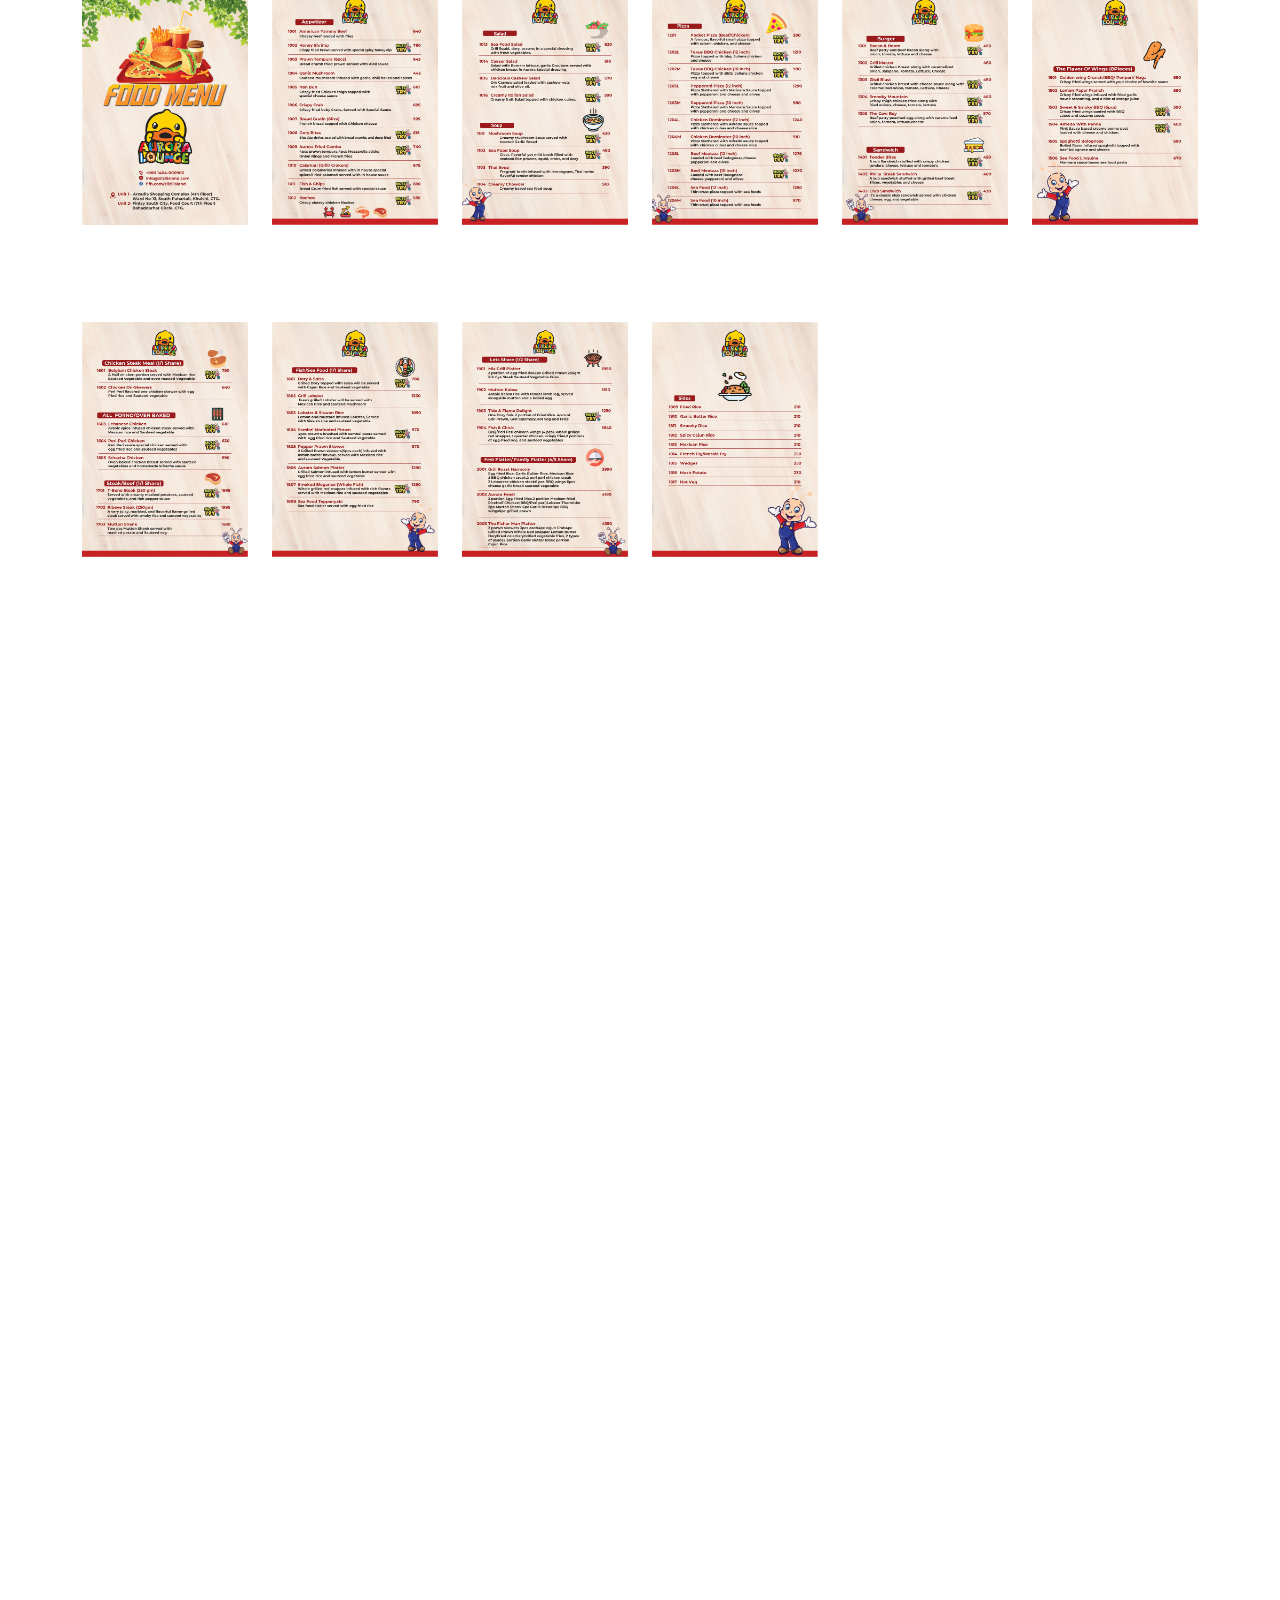
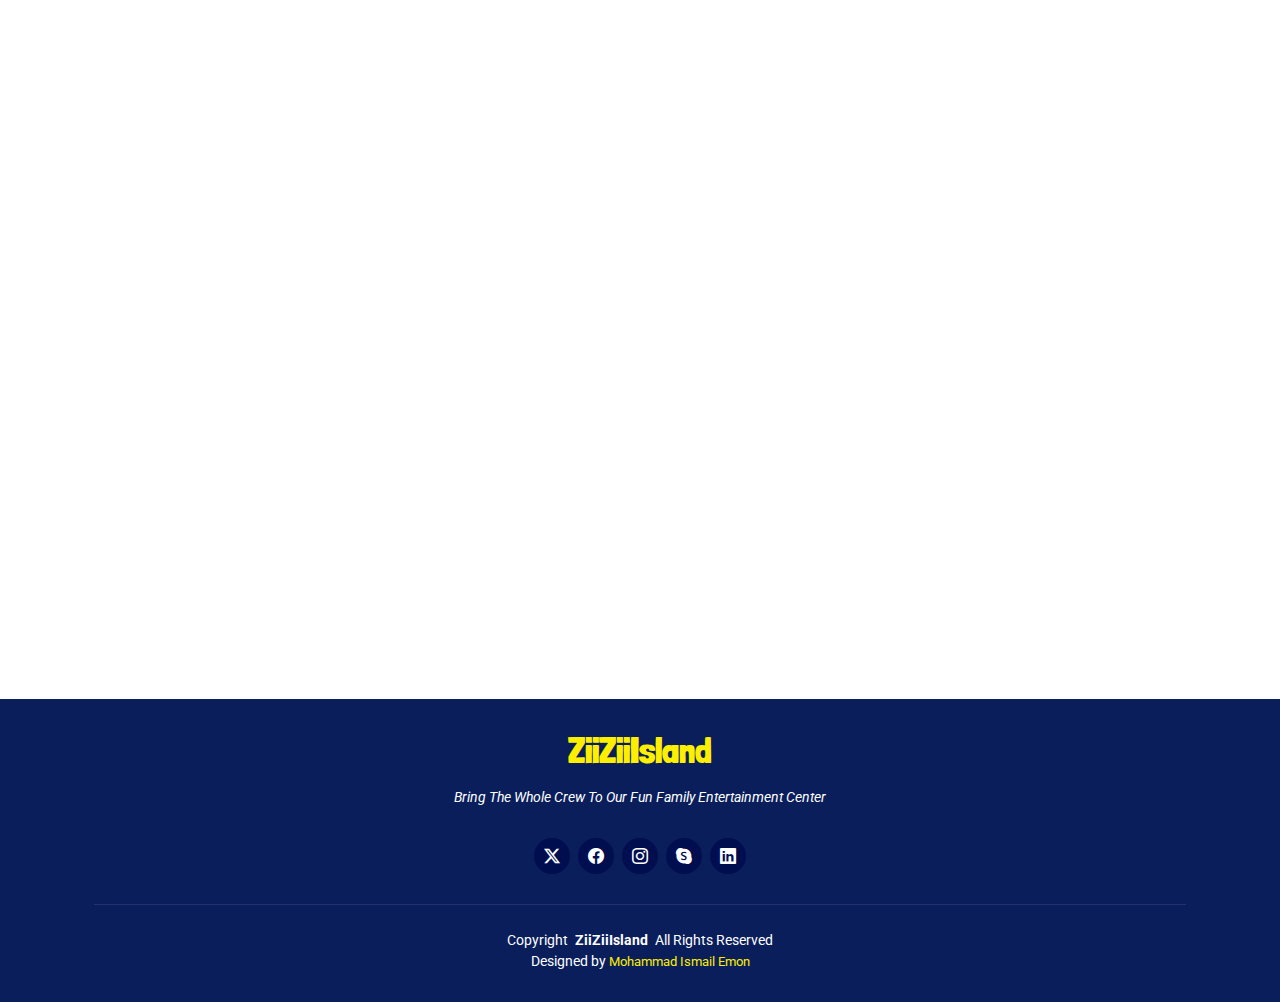
==== commit 966fcf43: "menu added" ====
--- a/index.html
+++ b/index.html
@@ -148,6 +148,19 @@
       <h1 class="frederick m-0 ">ZIIZII ISLAND</h1>
       <img class="title-img rounded-5 ms-3" src="./assets/img/kids-logo/logo2.png" alt="Logo">
     </div>
+    <div class="d-flex align-items-center justify-content-center p-5" id="">
+      <h1 class=" m-0 ">
+        <a 
+          href="https://drive.google.com/uc?export=download&id=11KgoQ0TJGdrjrsN-iPS8WGxJAZahwIsZ" 
+          download="Ziizii-Island-Song"
+          class="text-danger text-decoration-none"
+        >
+          Download Ziizii Island Song
+        </a>
+      </h1>
+      <!-- <img class="title-img rounded-5 ms-3" src="./assets/img/kids-logo/logo2.png" alt="Logo"> -->
+    </div>
+    
     
 
 
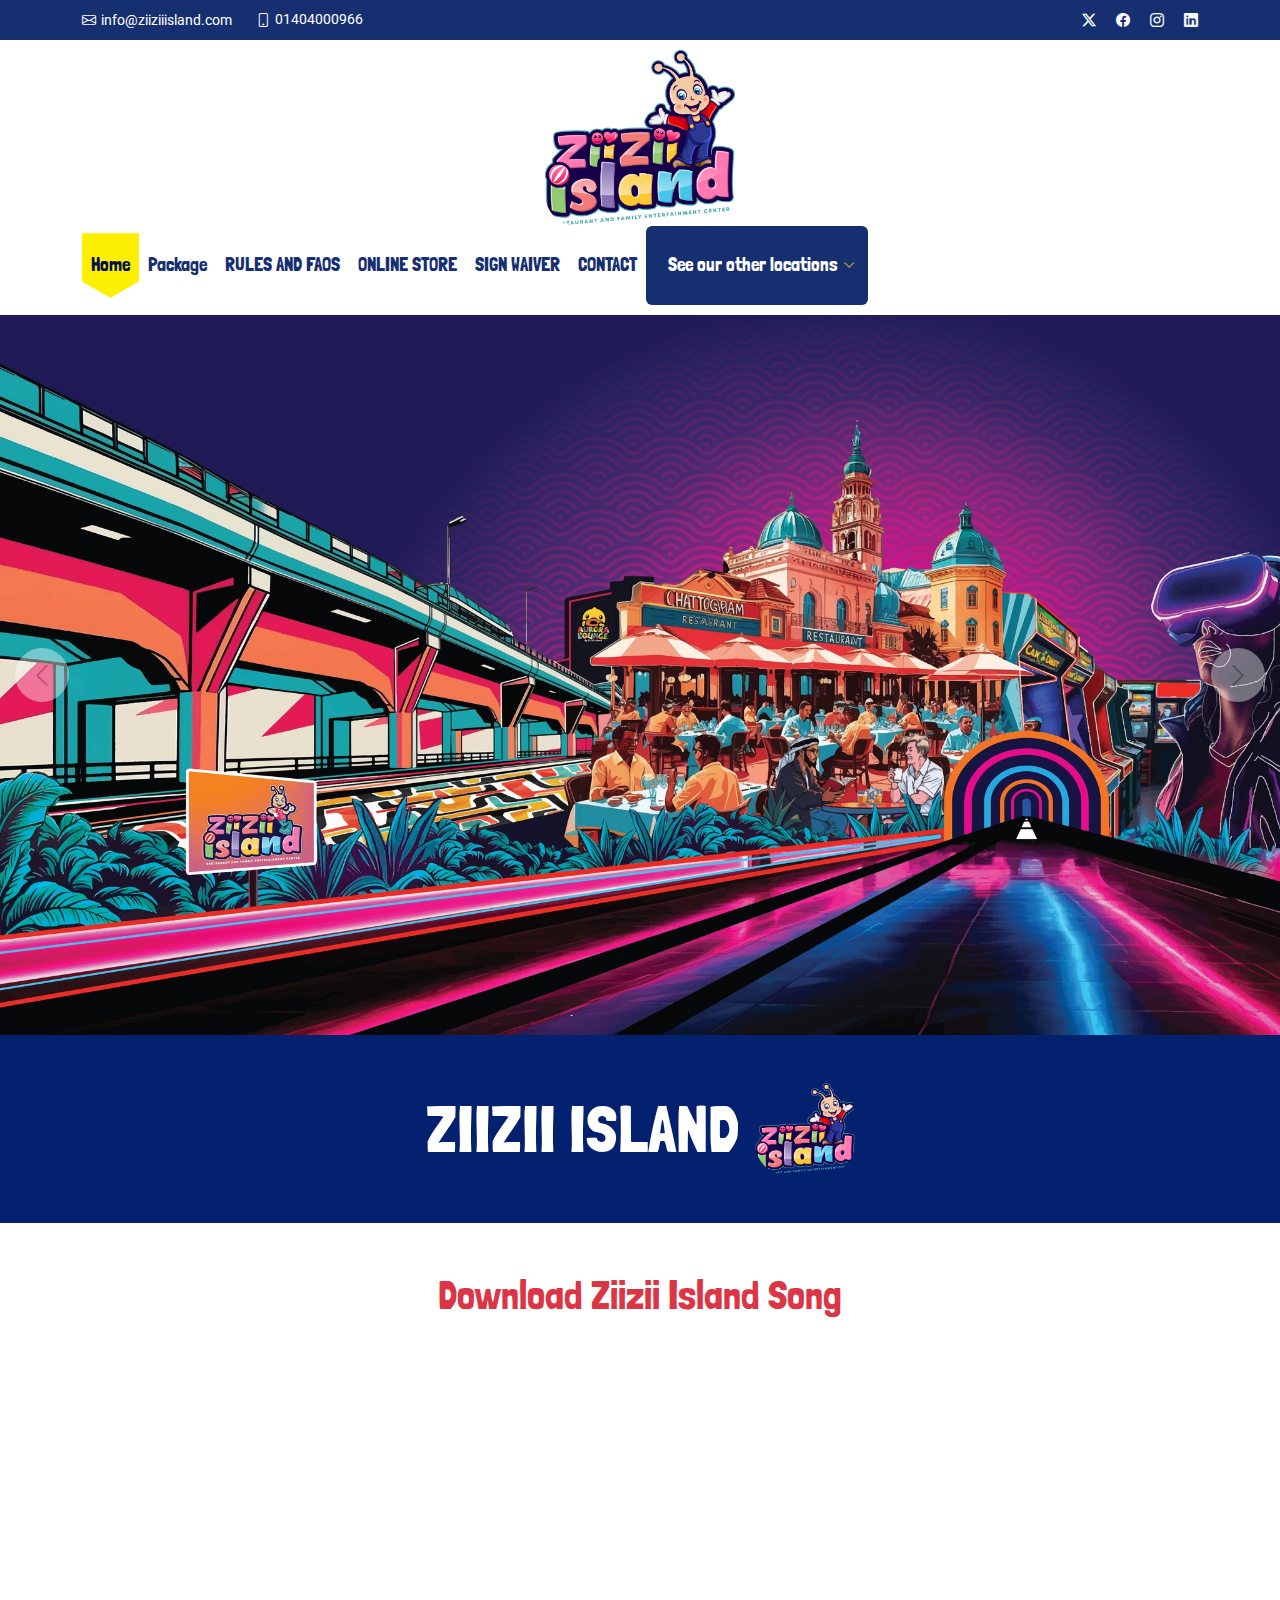
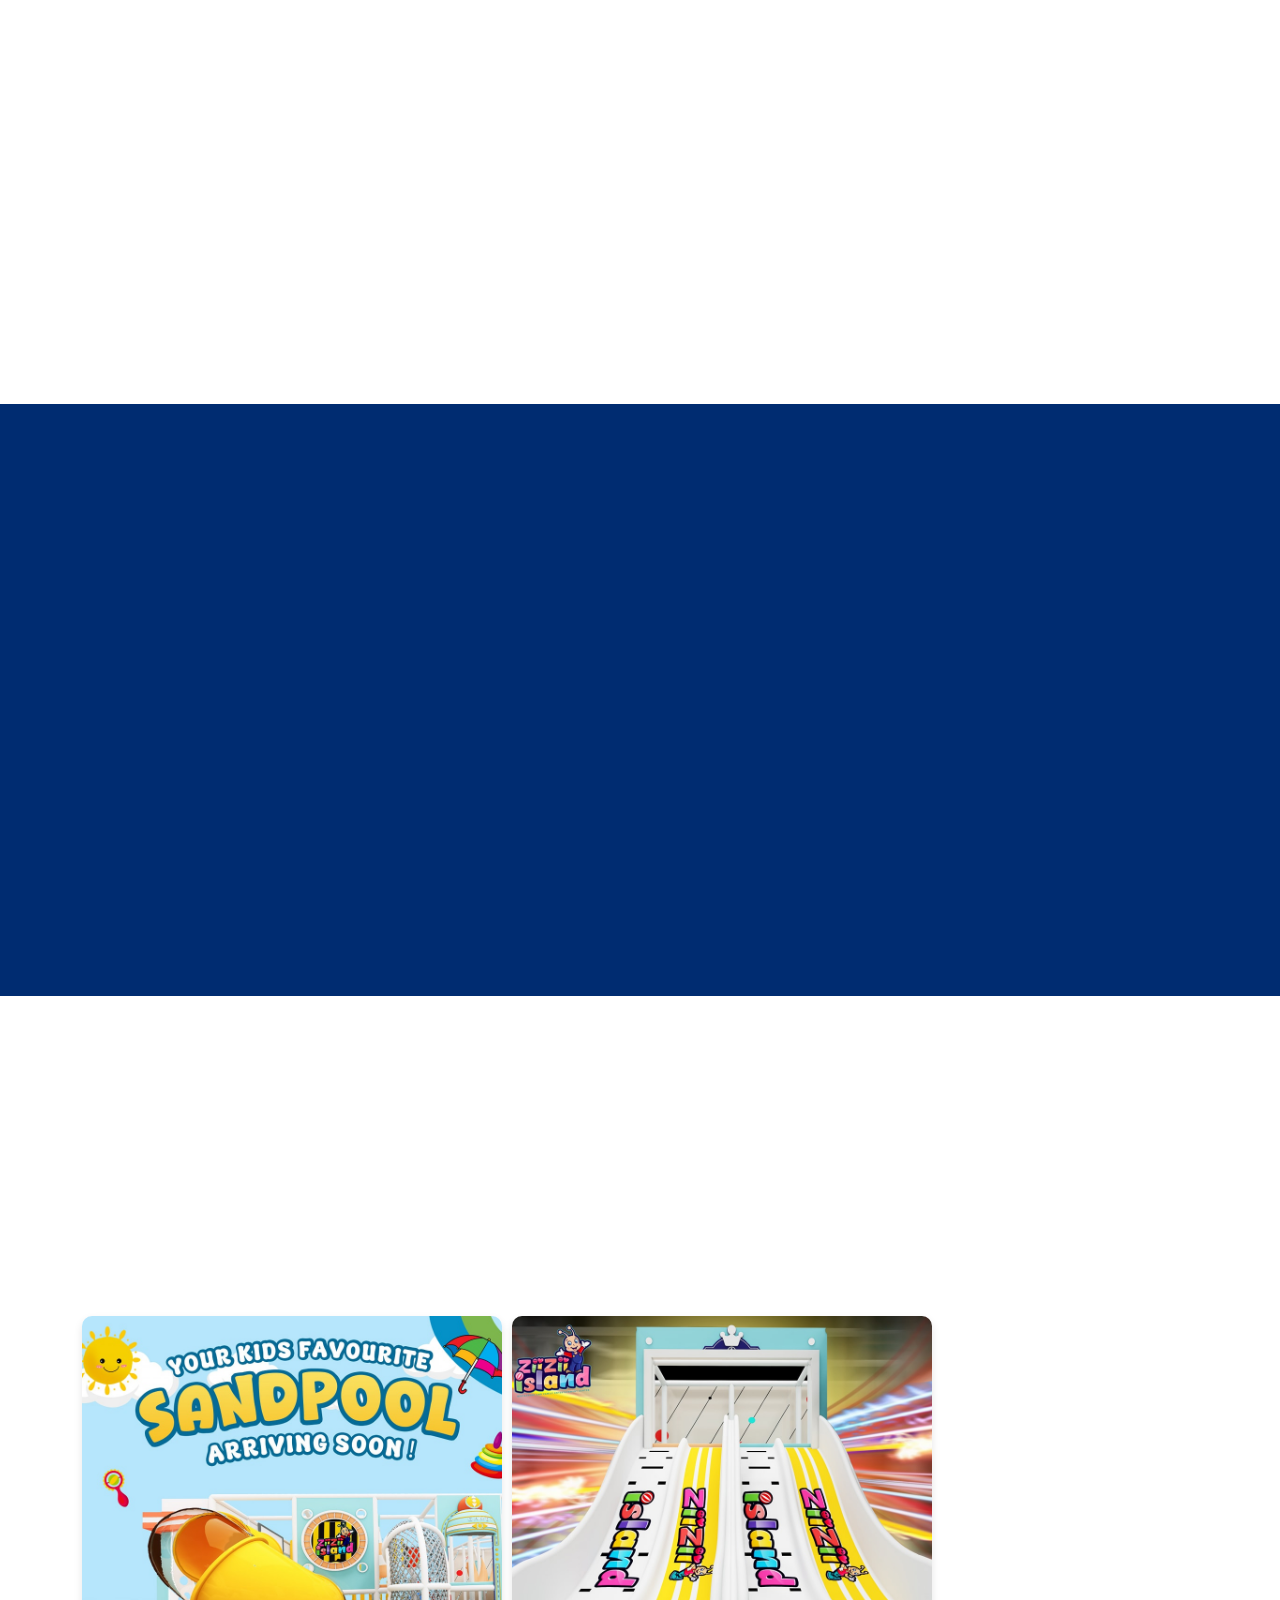
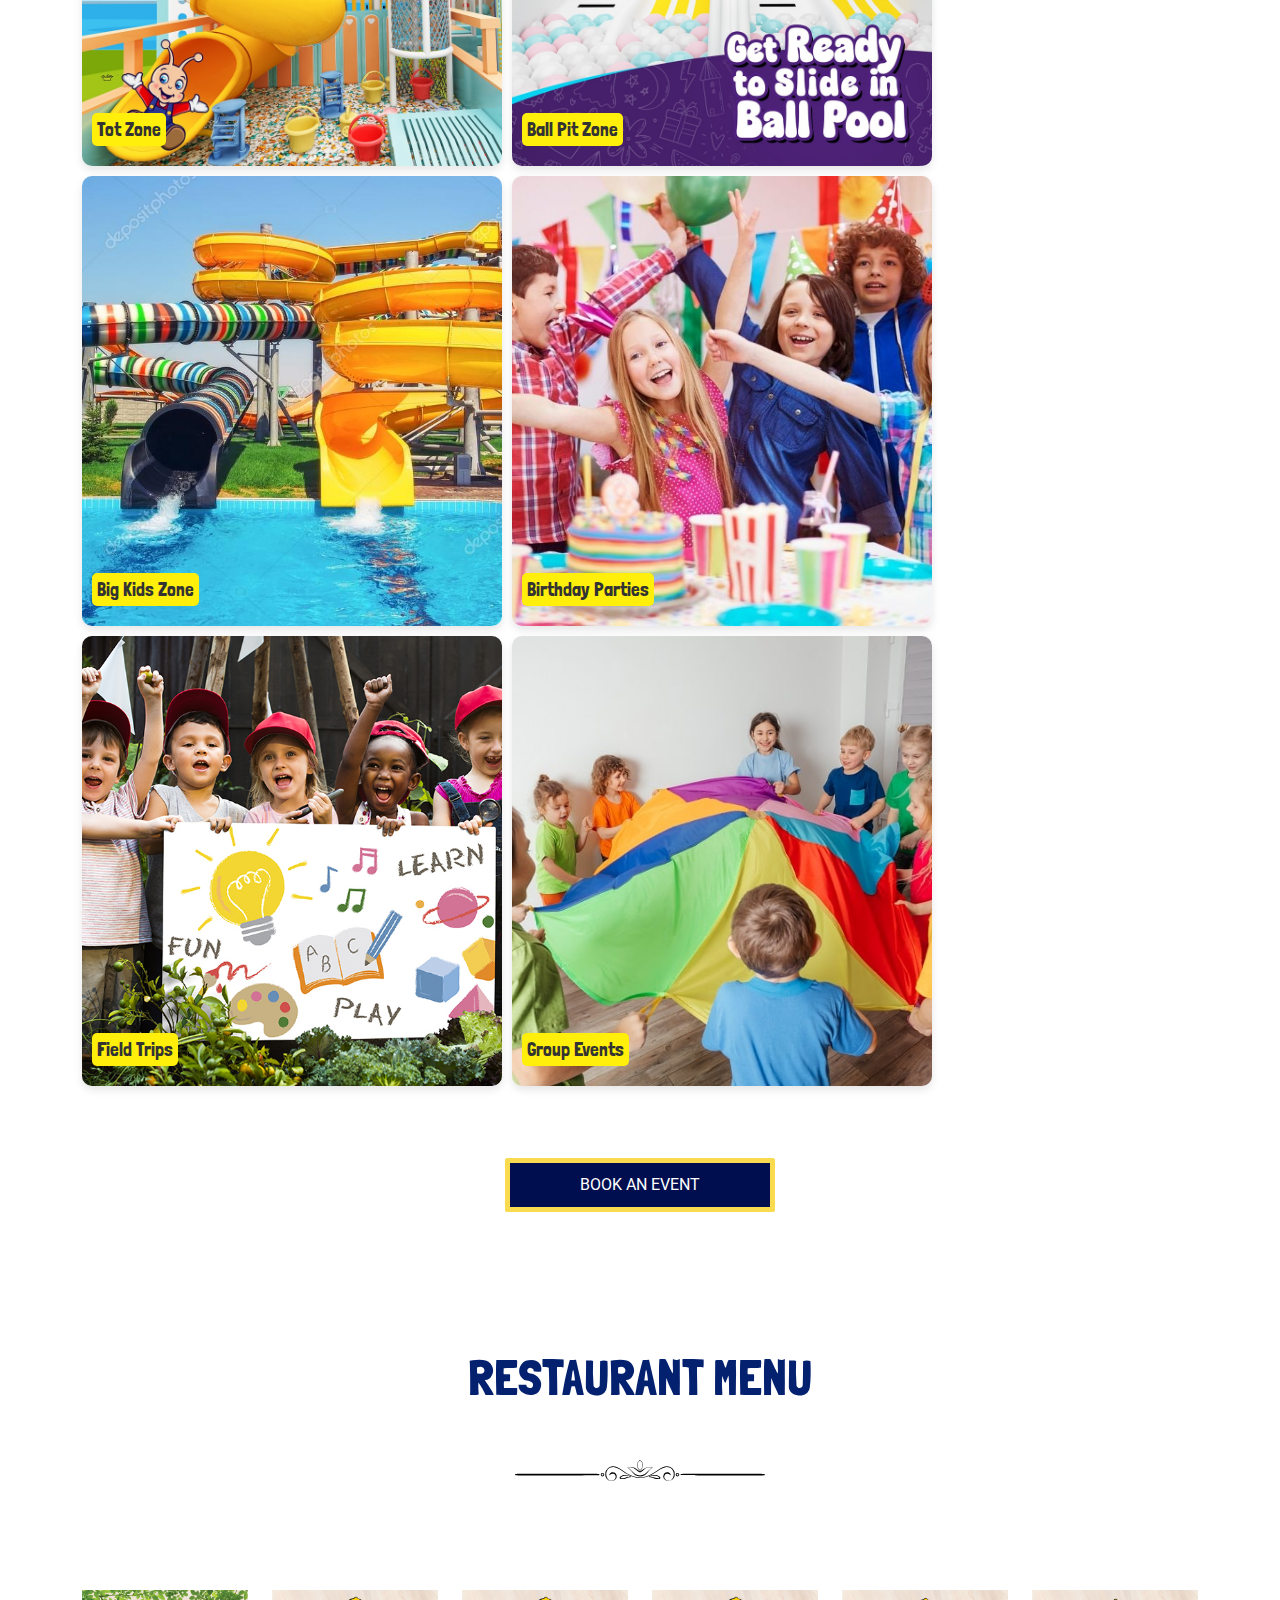
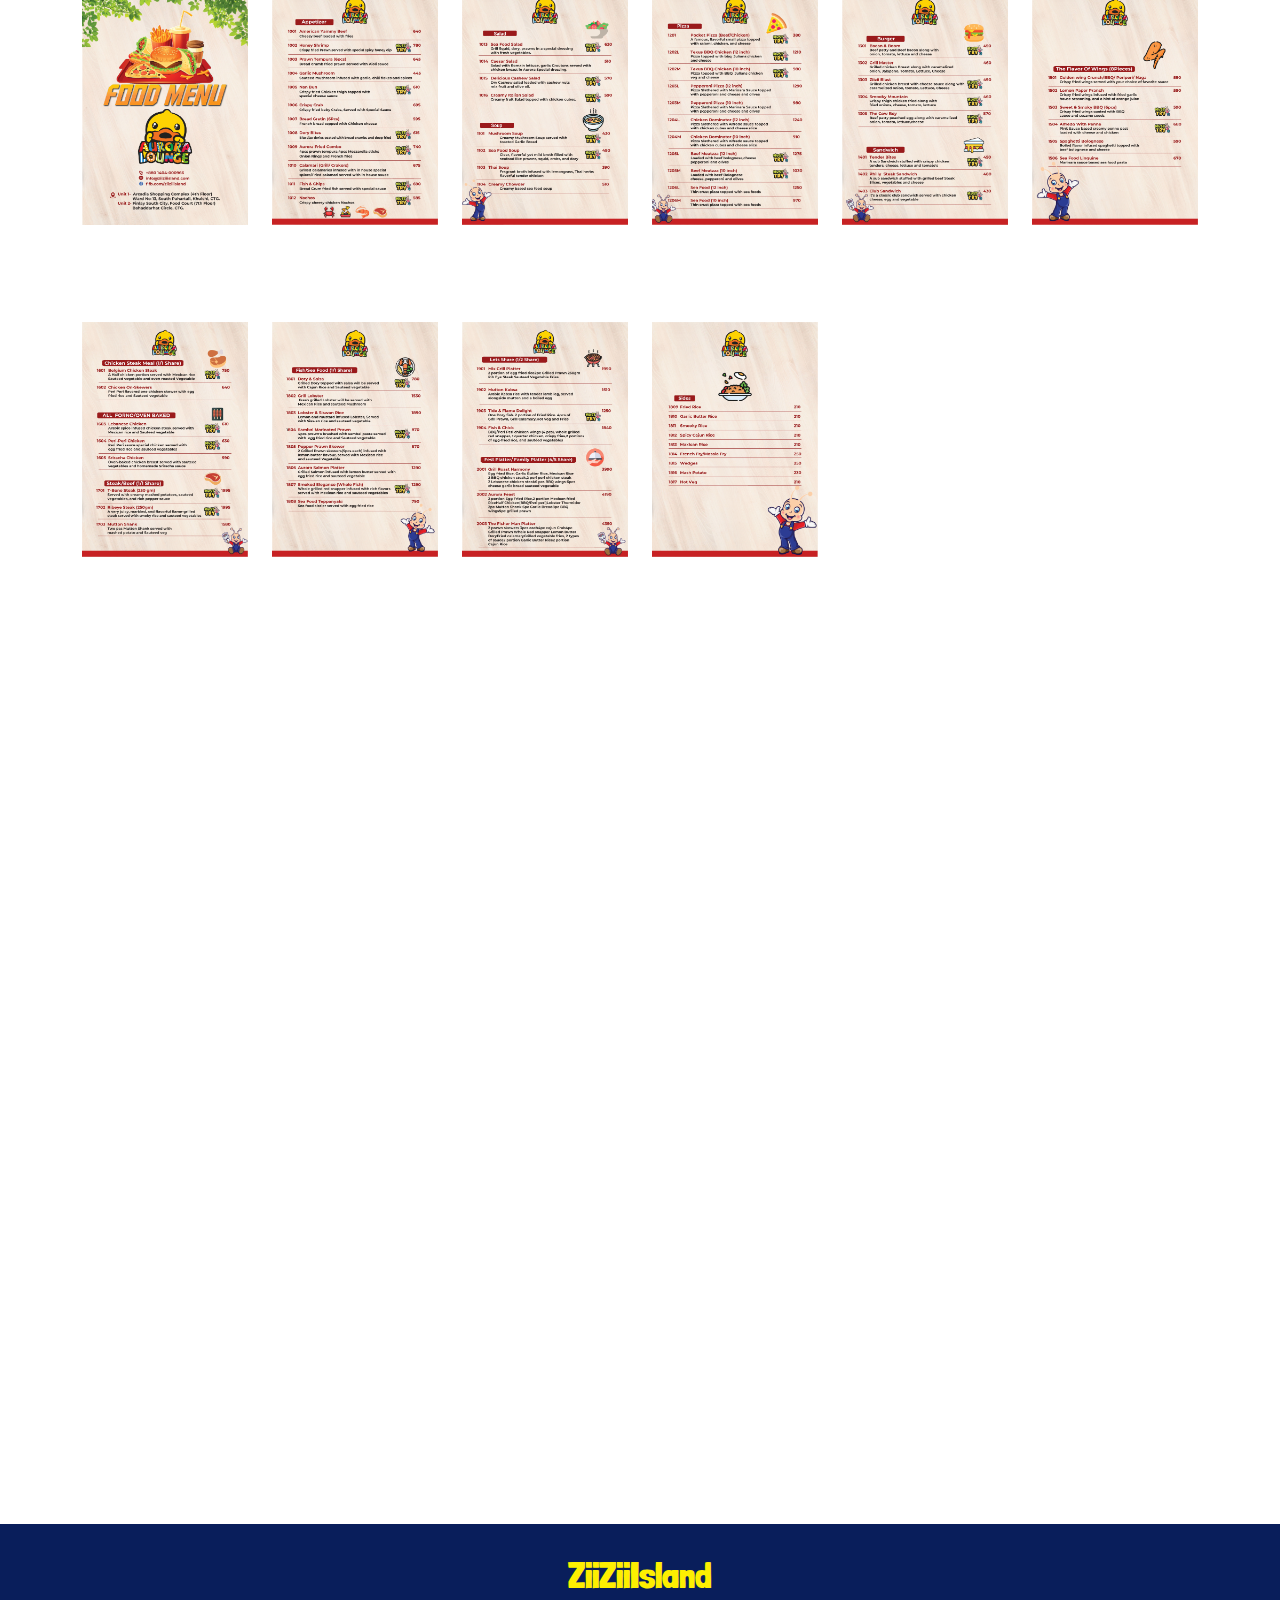
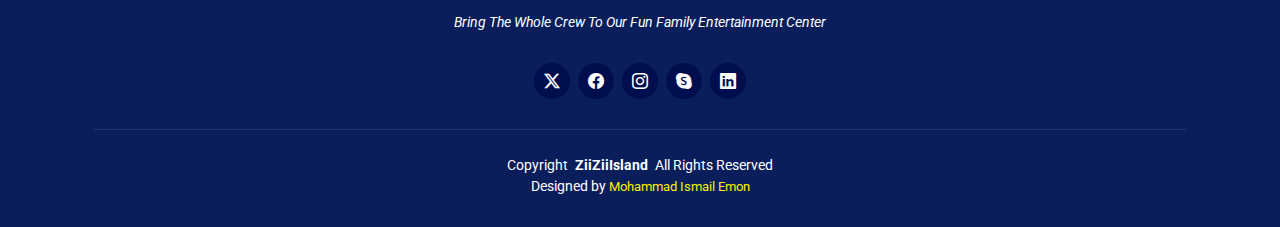
==== commit d19d19f2: "menu added" ====
--- a/index.html
+++ b/index.html
@@ -67,12 +67,12 @@
         <nav id="navmenu" class="navmenu">
           <ul>
             <li><a href="/index.html" class="active">Home</a></li>
-            <li><a href="/AdmissionandHours.html">ADMISSION AND HOURS</a></li>
-            <li><a href="/Parties.html">PARTIES</a></li>
-            <li><a href="/Field-Trips-and-Group-Events.html">FIELD TRIPS AND GROUP EVENTS</a></li>
+            <!--    <li><a href="/AdmissionandHours.html">ADMISSION AND HOURS</a></li> --> 
+             <!-- <li><a href="/Parties.html">PARTIES</a></li> --> 
+            <li><a href="/Field-Trips-and-Group-Events.html">Package</a></li>
             <li><a href="/Rules-and-FAQs.html">RULES AND FAOS</a></li>
             <li><a href="#team">ONLINE STORE</a></li>
-            <li><a href="/Memberships.html">MEMBERSHIPS</a></li>
+            <!-- <li><a href="/Memberships.html">MEMBERSHIPS</a></li> -->
             <li><a href="#team">SIGN WAIVER</a></li>
             <li><a href="#contact">CONTACT</a></li>
             <li class="dropdown btn  " style="background-color: #162F71 ;"><a href="#">
@@ -371,16 +371,16 @@
 
 
     <!-- Testimonials Section -->
-    <section id="testimonials" class="testimonials section">
-
-      <!-- Section Title -->
+    <!-- <section id="testimonials" class="testimonials section">
+
+    
       <div class="container " data-aos="zoom-in-up">
         <div class="portfolio-section container">
           <div class="ribbon"></div>
           <h1 class="portfolio-title my-0">What</h1>
           <h2 class="portfolio-subtitle">Parents Say</h2>
       </div>
-      </div><!-- End Section Title -->
+      </div>
 
       <div class="container" data-aos="fade-up" data-aos-delay="100">
 
@@ -426,7 +426,7 @@
                   <i class="bi bi-quote quote-icon-right"></i>
                 </p>
               </div>
-            </div><!-- End testimonial item -->
+            </div>
 
             <div class="swiper-slide">
               <div class="testimonial-item">
@@ -442,7 +442,7 @@
                   <i class="bi bi-quote quote-icon-right"></i>
                 </p>
               </div>
-            </div><!-- End testimonial item -->
+            </div>
 
             <div class="swiper-slide">
               <div class="testimonial-item">
@@ -458,7 +458,7 @@
                   <i class="bi bi-quote quote-icon-right"></i>
                 </p>
               </div>
-            </div><!-- End testimonial item -->
+            </div>
 
             <div class="swiper-slide">
               <div class="testimonial-item">
@@ -474,7 +474,7 @@
                   <i class="bi bi-quote quote-icon-right"></i>
                 </p>
               </div>
-            </div><!-- End testimonial item -->
+            </div>
 
             <div class="swiper-slide">
               <div class="testimonial-item">
@@ -490,7 +490,7 @@
                   <i class="bi bi-quote quote-icon-right"></i>
                 </p>
               </div>
-            </div><!-- End testimonial item -->
+            </div>
 
           </div>
           <div class="swiper-pagination"></div>
@@ -498,7 +498,9 @@
 
       </div>
 
-    </section><!-- /Testimonials Section -->
+    </section> -->
+    
+    <!-- /Testimonials Section -->
 
 
 
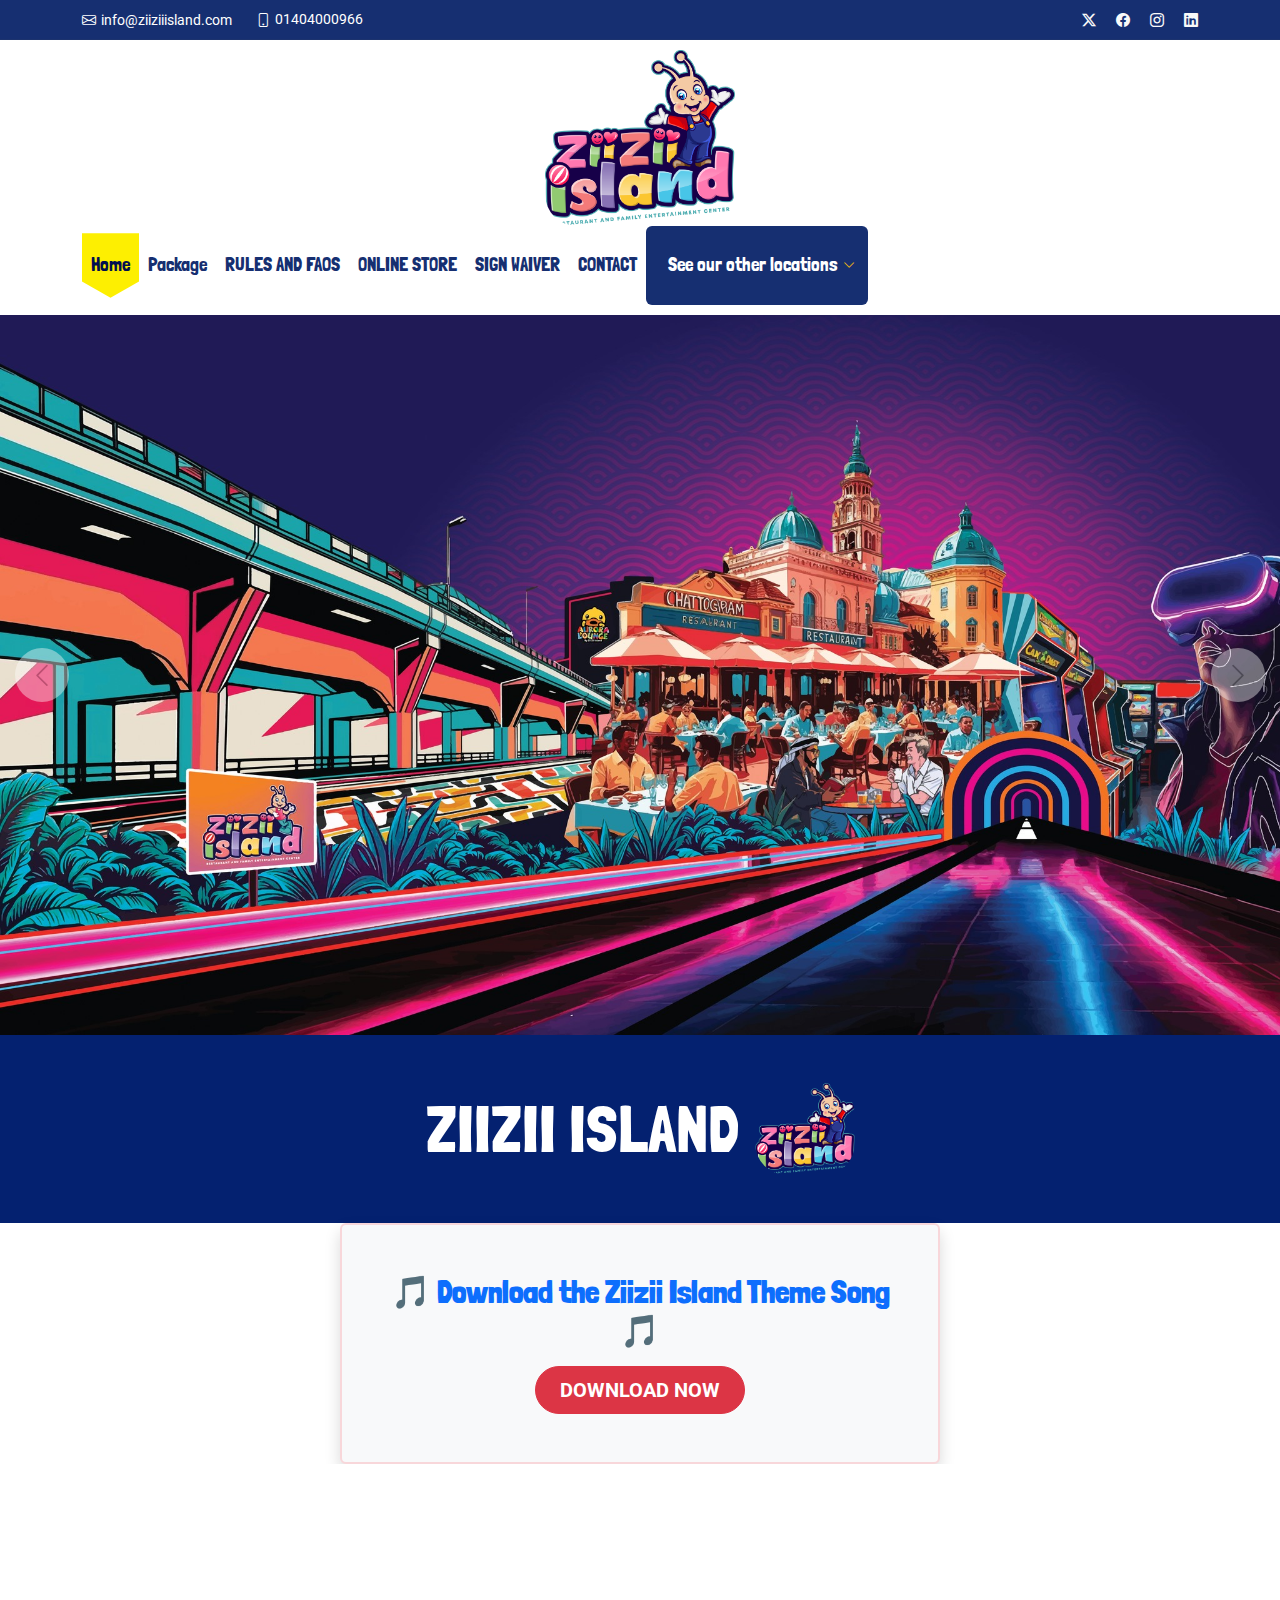
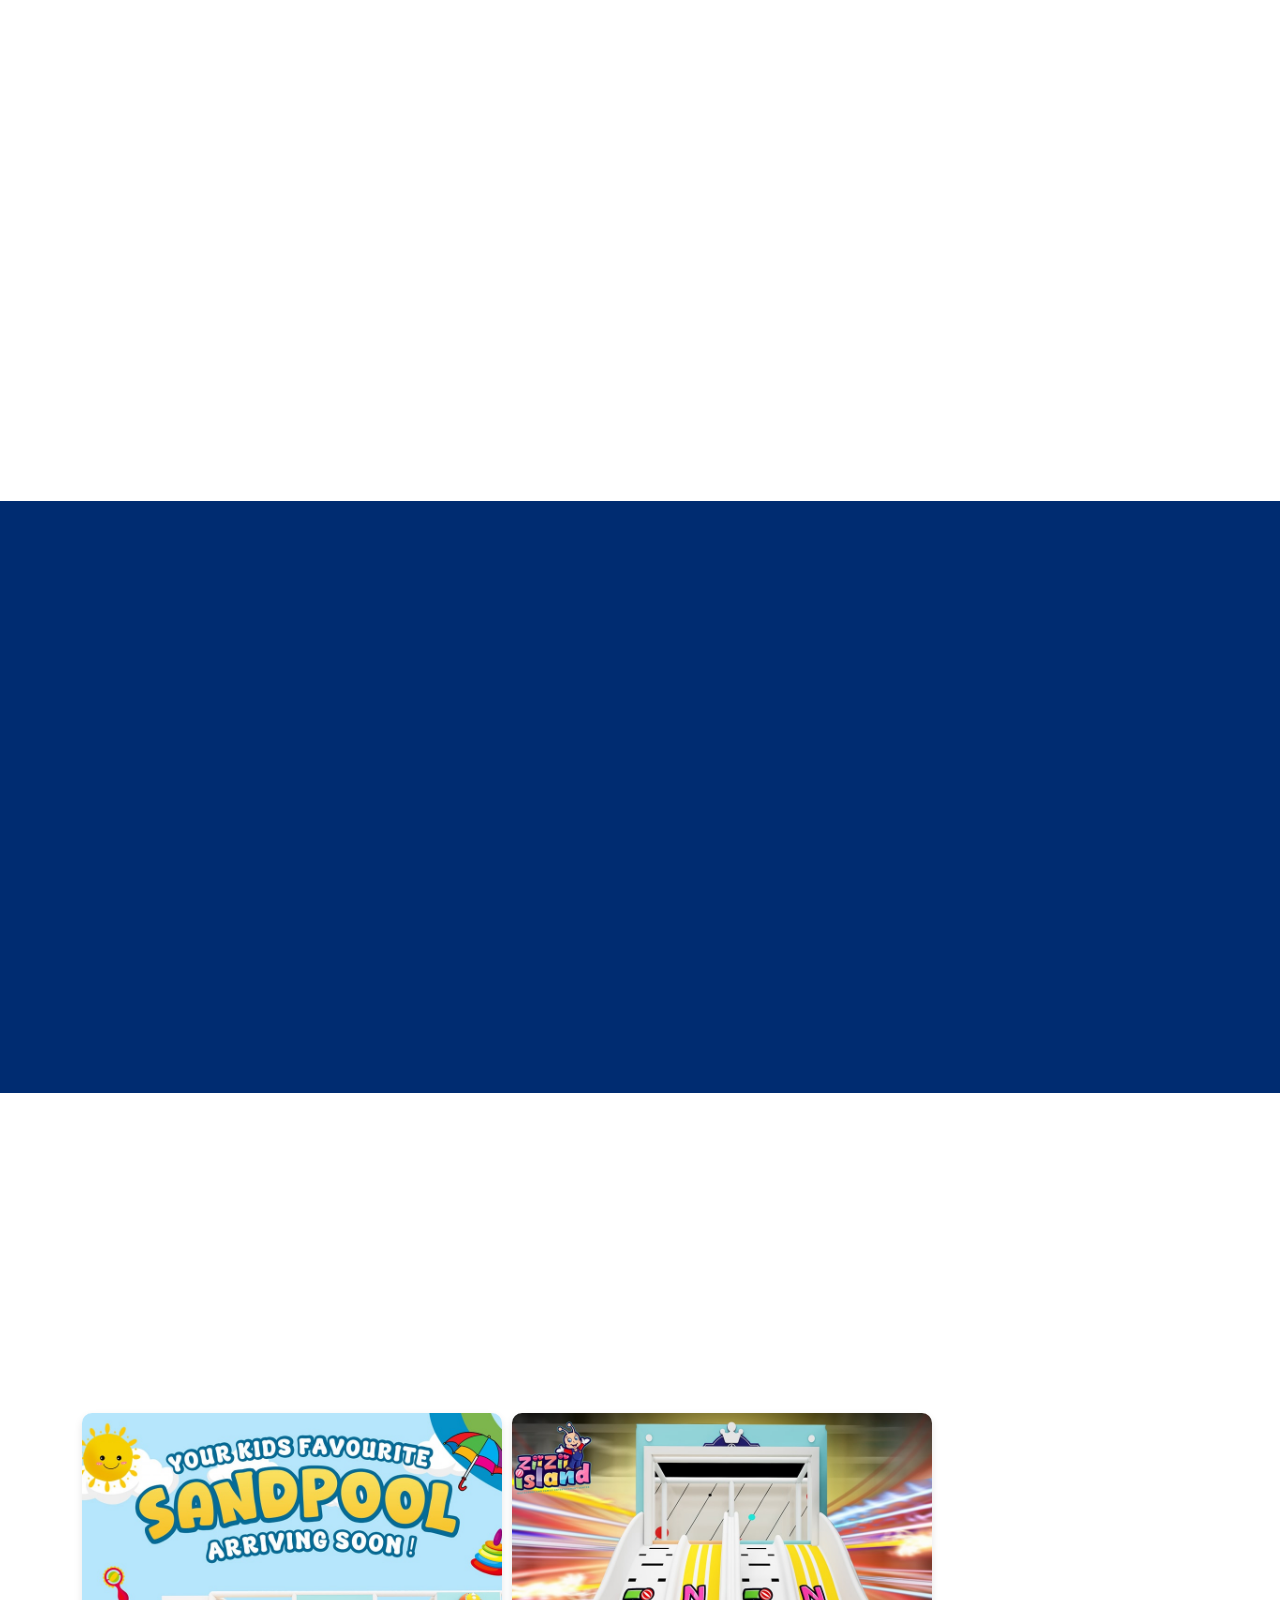
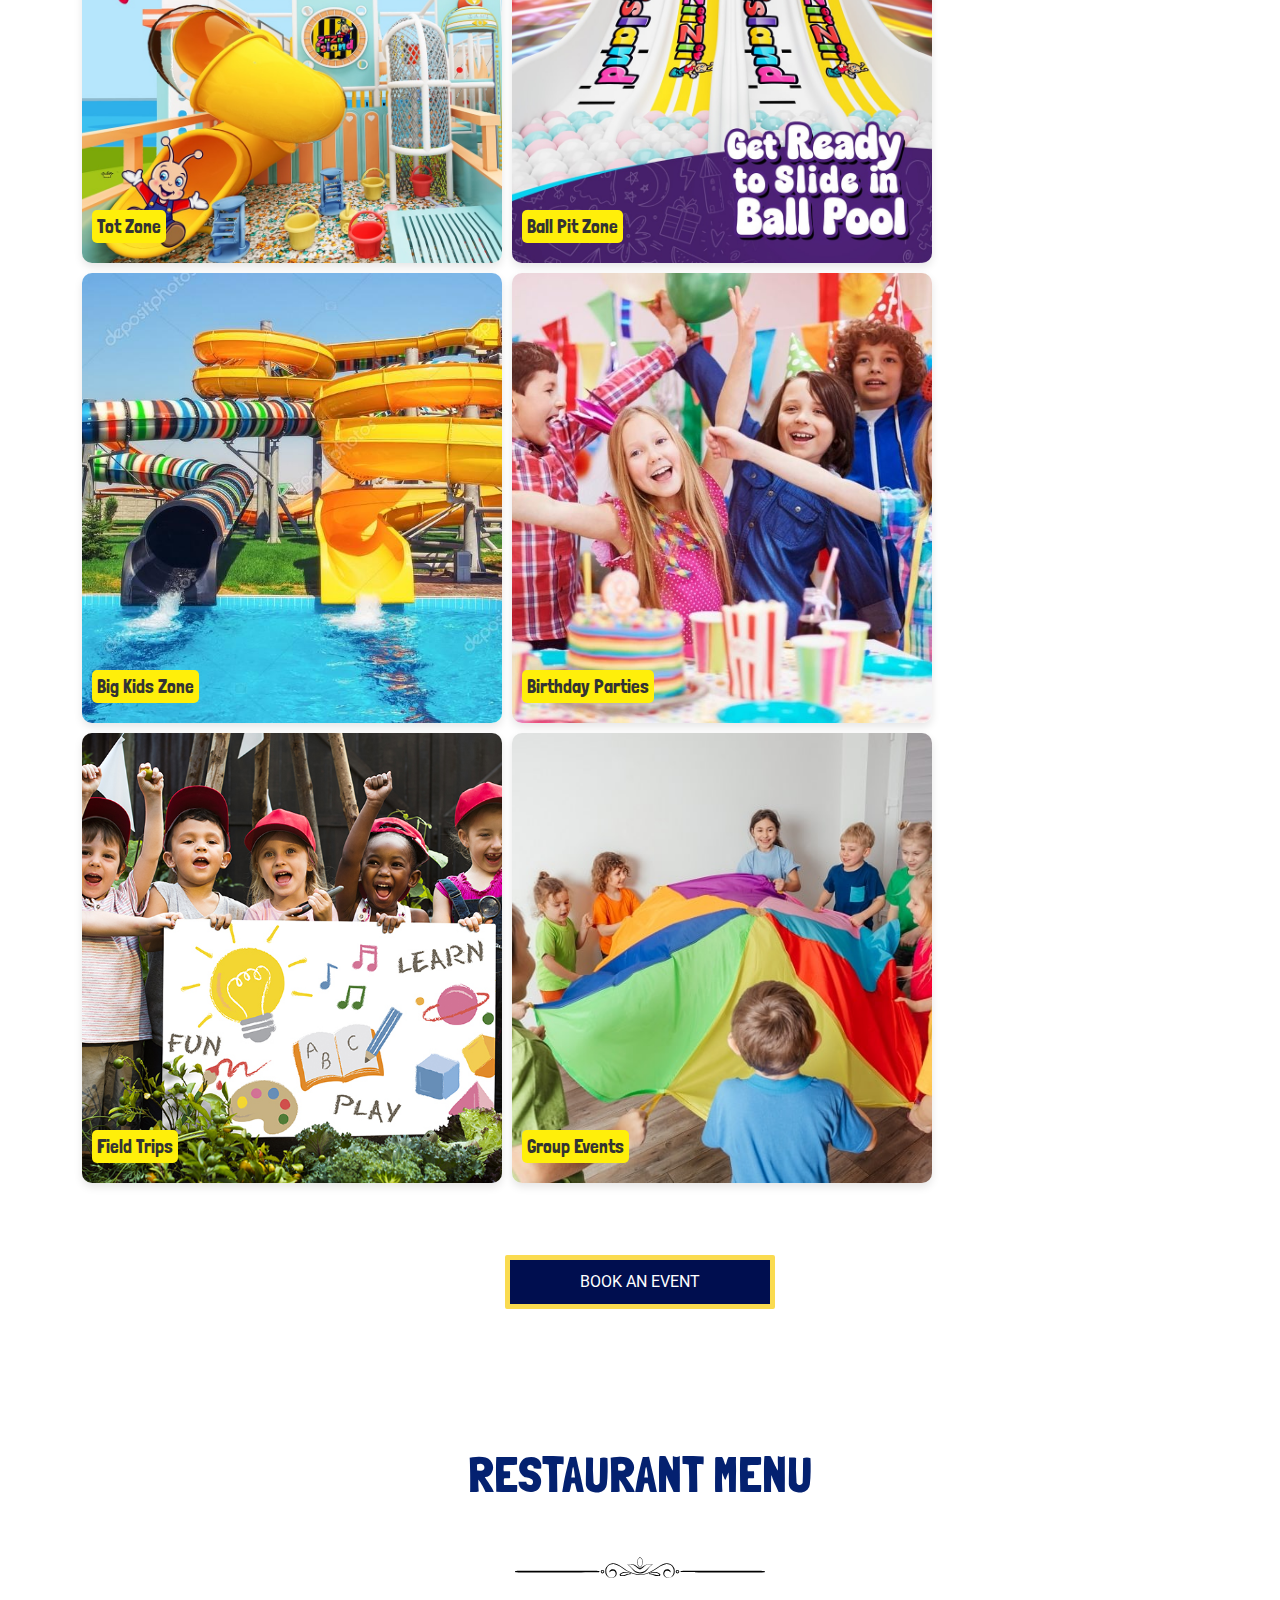
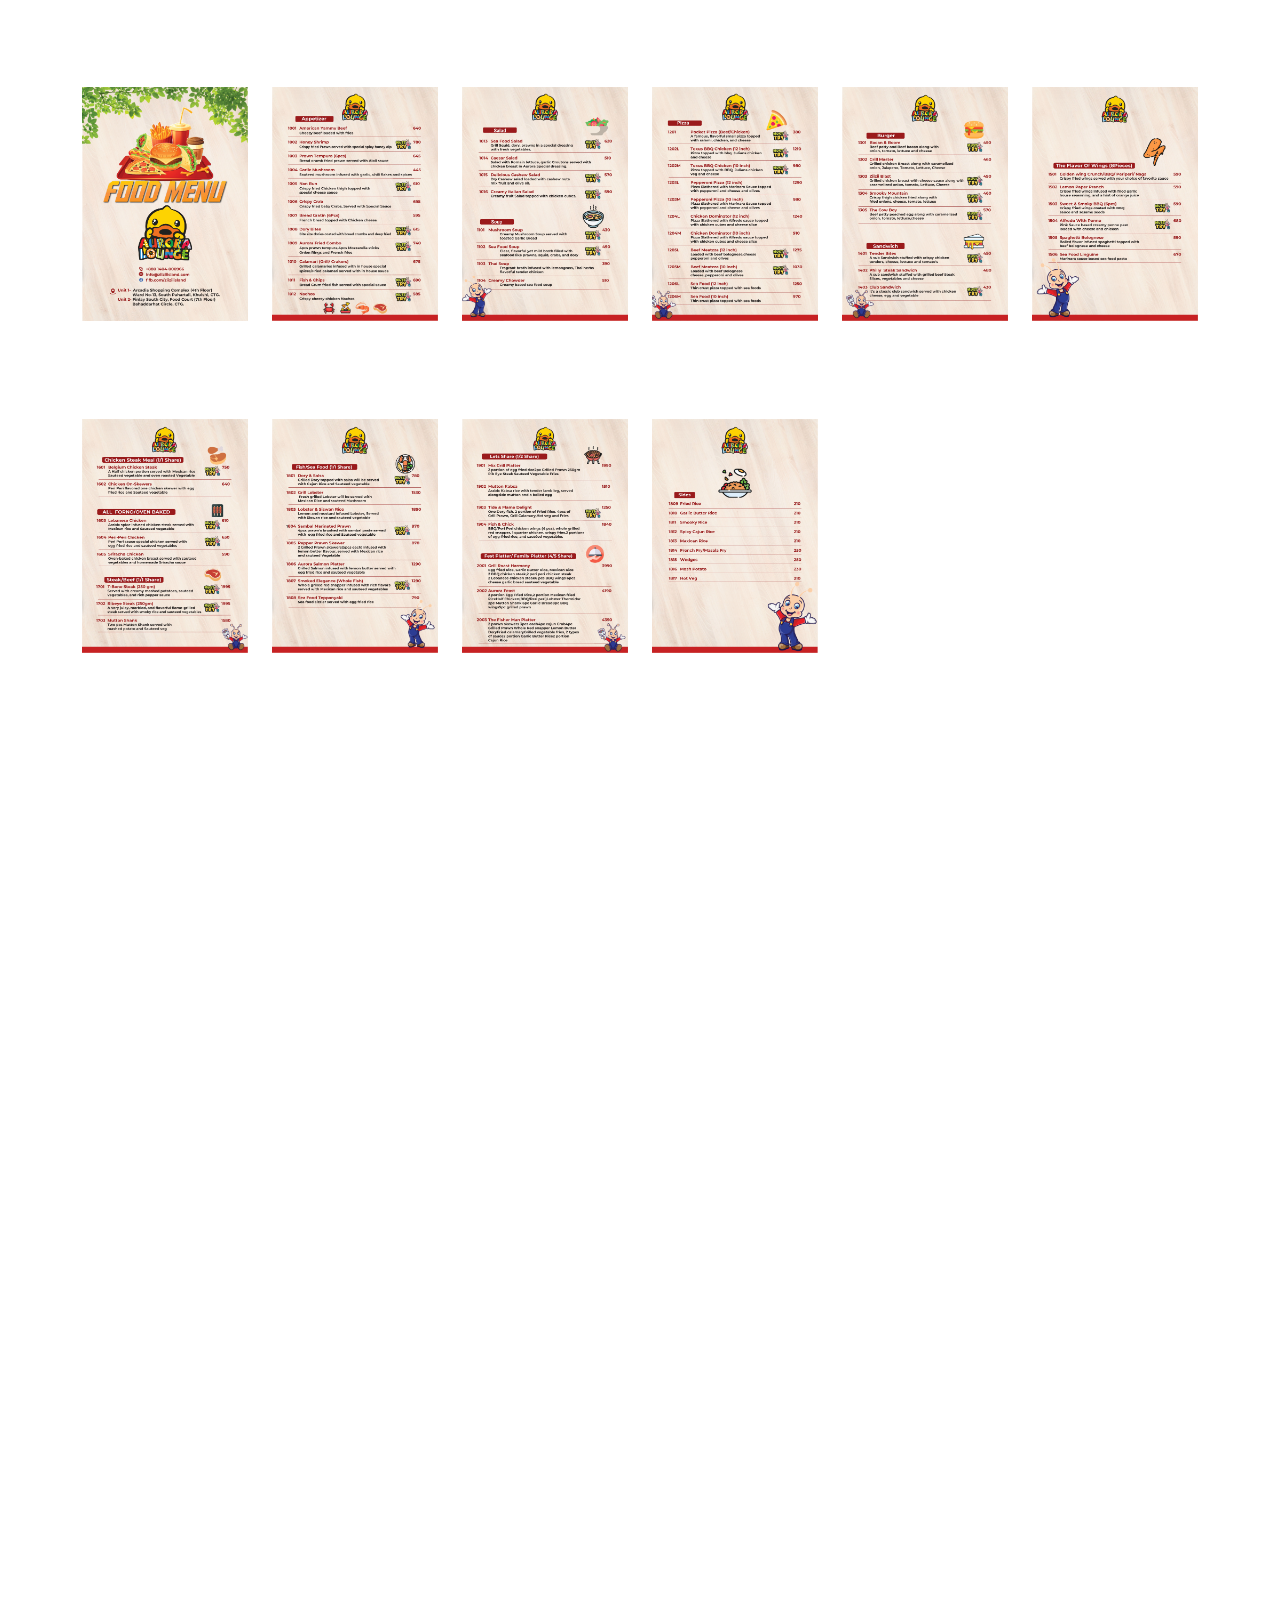
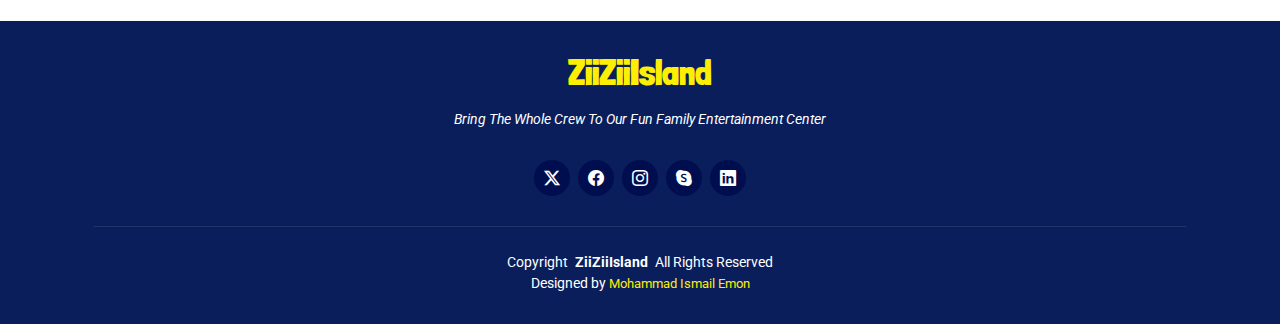
==== commit 5573a1d3: "menu added" ====
--- a/index.html
+++ b/index.html
@@ -148,19 +148,31 @@
       <h1 class="frederick m-0 ">ZIIZII ISLAND</h1>
       <img class="title-img rounded-5 ms-3" src="./assets/img/kids-logo/logo2.png" alt="Logo">
     </div>
-    <div class="d-flex align-items-center justify-content-center p-5" id="">
-      <h1 class=" m-0 ">
-        <a 
-          href="https://drive.google.com/uc?export=download&id=11KgoQ0TJGdrjrsN-iPS8WGxJAZahwIsZ" 
-          download="Ziizii-Island-Song"
-          class="text-danger text-decoration-none"
-        >
-          Download Ziizii Island Song
-        </a>
-      </h1>
-      <!-- <img class="title-img rounded-5 ms-3" src="./assets/img/kids-logo/logo2.png" alt="Logo"> -->
-    </div>
-    
+    <div
+    class="d-flex flex-column align-items-center justify-content-center p-5 bg-light text-center rounded shadow"
+    id=""
+    style="max-width: 600px; margin: 0 auto; border: 2px solid #f8d7da;"
+  >
+    <h1 class="m-0 text-primary mb-3 fw-bold" style="font-size: 2rem;">
+      🎵 Download the Ziizii Island Theme Song 🎵
+    </h1>
+    <a
+      href="https://drive.google.com/uc?export=download&id=11KgoQ0TJGdrjrsN-iPS8WGxJAZahwIsZ"
+      download="Ziizii-Island-Song"
+      class="btn btn-danger btn-lg text-uppercase px-4 py-2 fw-bold"
+      style="border-radius: 50px;"
+    >
+      Download Now
+    </a>
+    <!-- Uncomment this if you want to display the logo -->
+    <!-- <img
+      class="title-img rounded-5 mt-3"
+      src="./assets/img/kids-logo/logo2.png"
+      alt="Logo"
+      style="width: 100px; height: auto;"
+    /> -->
+  </div>
+  
     
 
 
@@ -185,7 +197,7 @@
       <div class="col-lg-6 content" data-aos="zoom-out-left">
         <h3 class="py-3" data-aos="zoom-out-right">Special Indoor Playground Zones</h3>
         <p class="text-dark">
-          From toddlers to pre-teens, we have specialized zones for each age group: the Tot Zone, the Ball Pit Zone, and the Big Kids Zone. Whether your child needs a fundamental and safe play area or a towering 3-level play structure, Me Land has it all!
+          From toddlers to pre-teens, we have specialized zones for each age group: the Tot Zone, the Ball Pit Zone, and the Big Kids Zone. Whether your child needs a fundamental and safe play area or a towering 3-level play structure, Ziizii Island has it all!
         </p>
 
         <h3 class="py-3" data-aos="zoom-out-down">Play Packages For Private Parties</h3>
@@ -213,7 +225,7 @@
         <h1 class="playground-title">THE BEST INDOOR PLAYGROUND</h1>
         <h2 class="playground-subtitle">PARTY EXPERIENCE YOU'LL FIND IN MARYLAND</h2>
         <p class="playground-description">
-            We wanted to create a place where the fun never stops. Kids can feel empowered to be themselves, try new things, and use their imagination. Me Land is an active adventure for kids and toddlers, aged 12 and under, featuring tons of slides, games, structures, and courses to climb, crawl, and sit on. For over 2 years, we’ve prioritized making our indoor playground the safest fun facility with epic party experiences. Plan your next event with us or drop in anytime to see it for yourself!
+            We wanted to create a place where the fun never stops. Kids can feel empowered to be themselves, try new things, and use their imagination. Ziizii Island is an active adventure for kids and toddlers, aged 12 and under, featuring tons of slides, games, structures, and courses to climb, crawl, and sit on. For over 2 years, we’ve prioritized making our indoor playground the safest fun facility with epic party experiences. Plan your next event with us or drop in anytime to see it for yourself!
         </p>
         <a href="#" class="playground-button">READ THE FAQS</a>
     </div>
@@ -231,7 +243,7 @@
         <h1 class="portfolio-title my-0">We’re Not Just Any</h1>
         <h2 class="portfolio-subtitle">Family Entertainment Center</h2>
         <p class="portfolio-description">
-          Featuring 3 specialized play areas, private party rooms, and everything in between, Me Land gives kids a unique place to create special memories. With an all-day play policy running every day of the week, you’ll always have a quick solution for the inevitable “I’m bored.”
+          Featuring 3 specialized play areas, private party rooms, and everything in between, Ziizii Island gives kids a unique place to create special memories. With an all-day play policy running every day of the week, you’ll always have a quick solution for the inevitable “I’m bored.”
         </p>
        
     </div>
